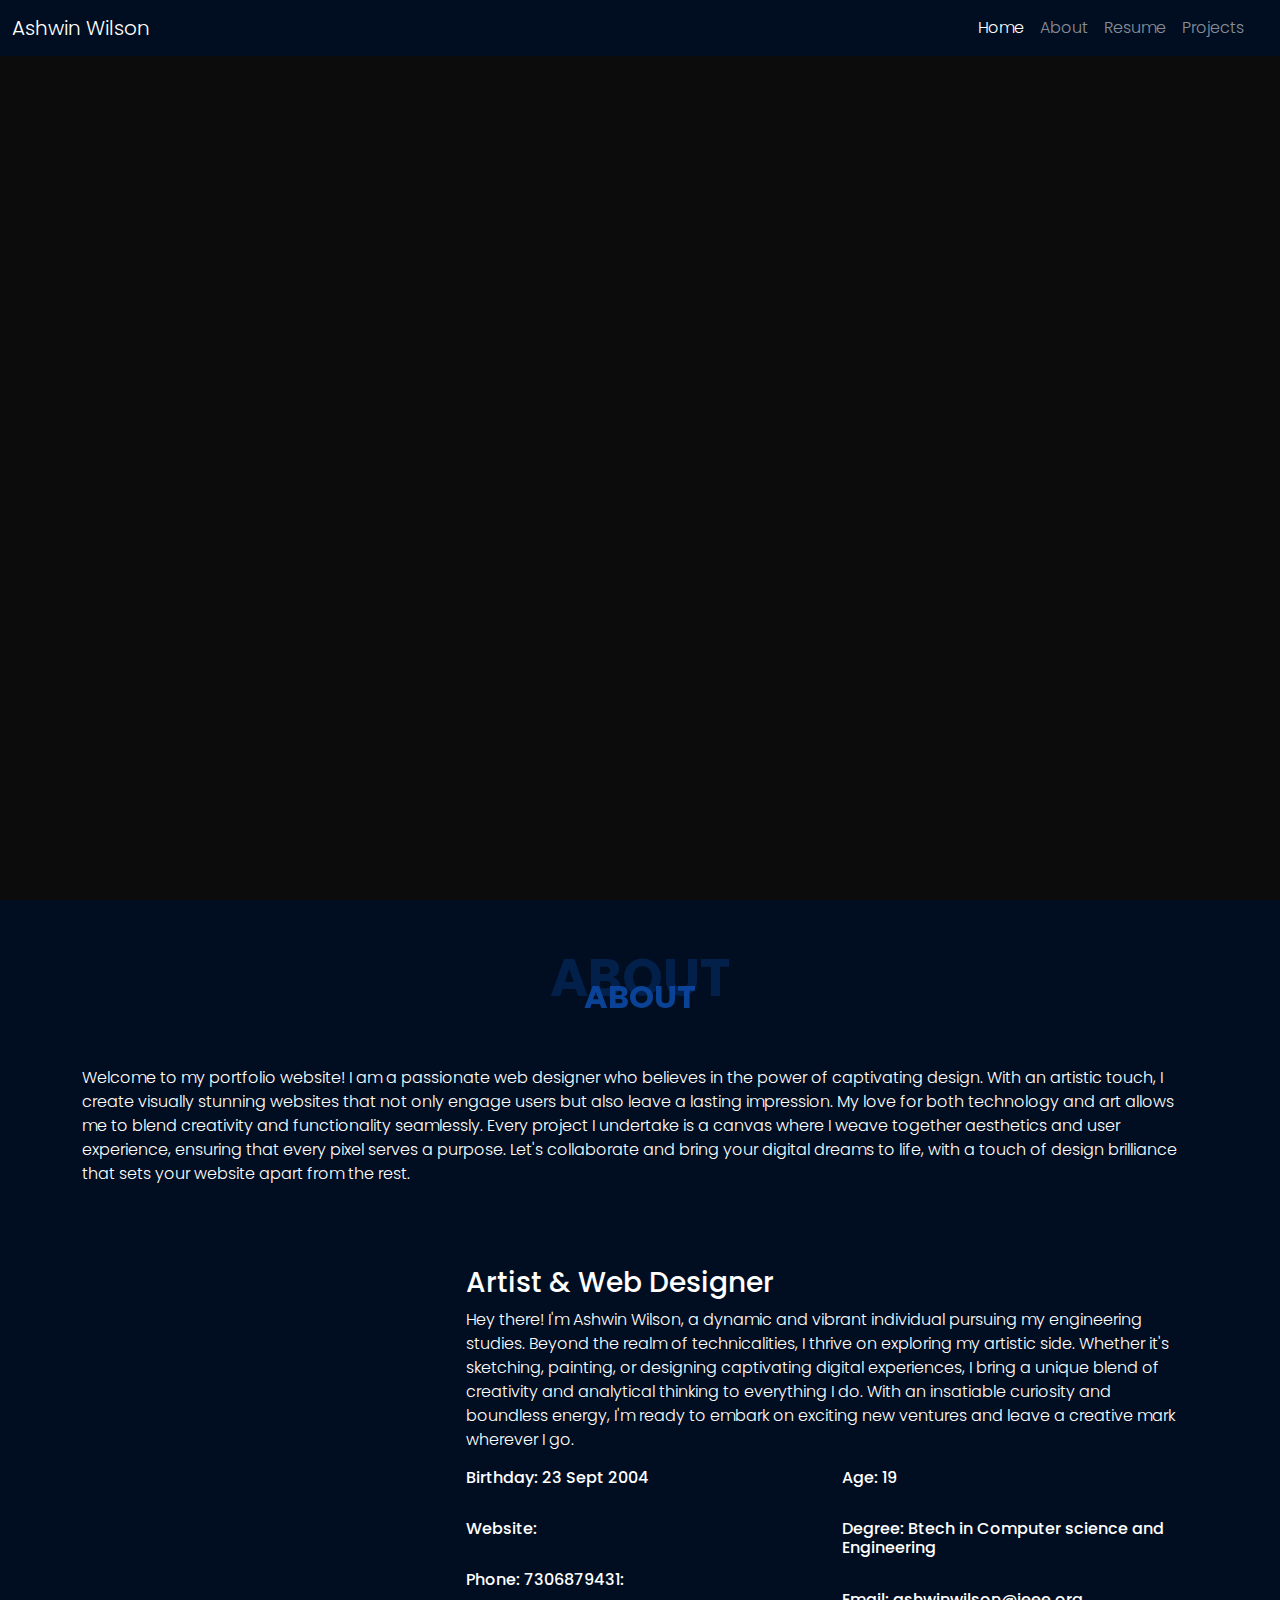
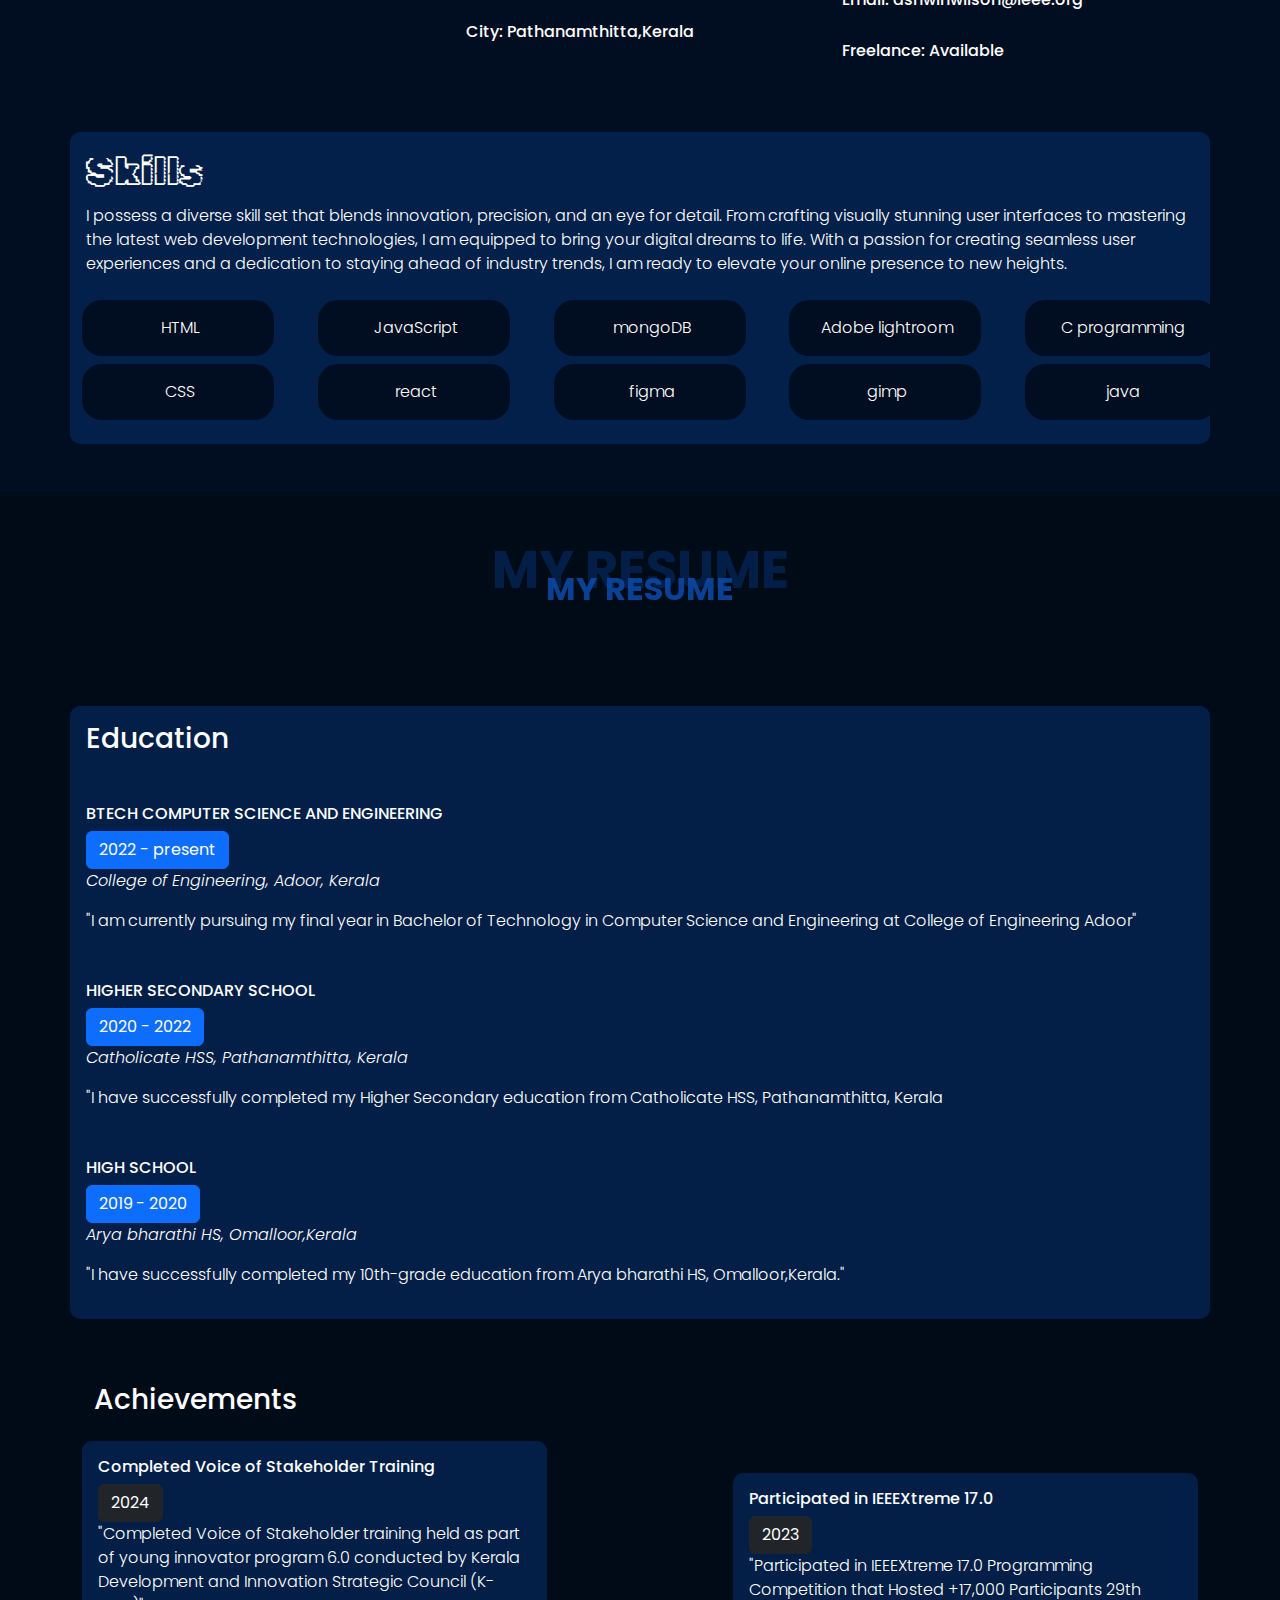
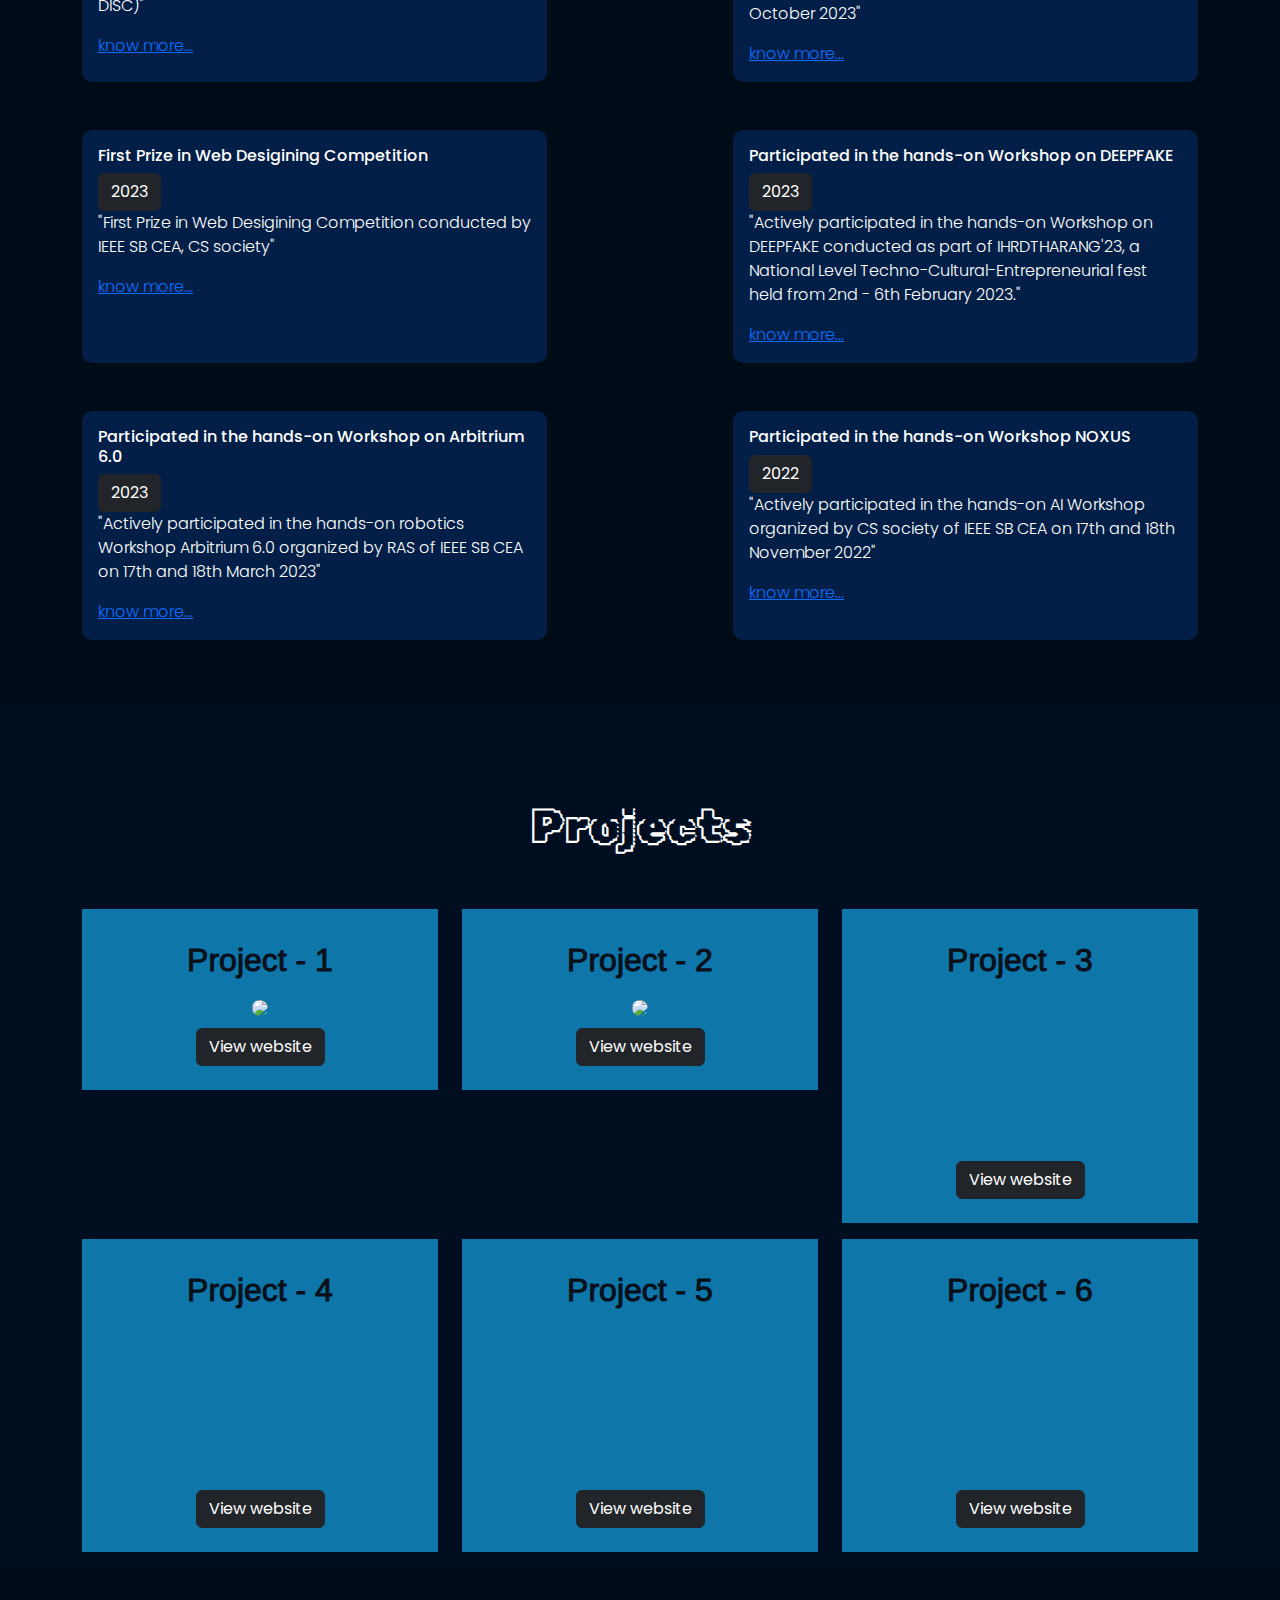
==== index.html @ 02fdbd0c "code minified" ====
<!doctypehtml><html lang=en><meta charset=UTF-8><meta content="width=device-width,initial-scale=1"name=viewport><title>Ashwin Wilson</title><link href=https://fonts.googleapis.com rel=preconnect><link href=https://fonts.gstatic.com rel=preconnect crossorigin><link href="https://fonts.googleapis.com/css2?family=Rubik+Glitch+Pop&family=Rubik+Iso&display=swap"rel=stylesheet><link href="https://fonts.googleapis.com/css2?family=Poppins:ital,wght@0,100;0,200;0,300;0,400;0,500;0,600;0,700;0,800;0,900;1,100;1,200;1,300;1,400;1,500;1,600;1,700;1,800;1,900&family=Rubik+Glitch+Pop&family=Rubik+Iso&display=swap"rel=stylesheet><link href="https://fonts.googleapis.com/css2?family=Bebas+Neue&family=Poppins:ital,wght@0,100;0,200;0,300;0,400;0,500;0,600;0,700;0,800;0,900;1,100;1,200;1,300;1,400;1,500;1,600;1,700;1,800;1,900&family=Rubik+Glitch+Pop&family=Rubik+Iso&display=swap"rel=stylesheet><link href=https://cdn.jsdelivr.net/npm/bootstrap@5.3.3/dist/css/bootstrap.min.css rel=stylesheet crossorigin=anonymous integrity=sha384-QWTKZyjpPEjISv5WaRU9OFeRpok6YctnYmDr5pNlyT2bRjXh0JMhjY6hW+ALEwIH><script src=https://cdn.jsdelivr.net/npm/bootstrap@5.3.3/dist/js/bootstrap.bundle.min.js crossorigin=anonymous integrity=sha384-YvpcrYf0tY3lHB60NNkmXc5s9fDVZLESaAA55NDzOxhy9GkcIdslK1eN7N6jIeHz defer></script><link href=style.css rel=stylesheet><link href=animation.css rel=stylesheet><script src=https://cdnjs.cloudflare.com/ajax/libs/jquery/3.7.0/jquery.min.js crossorigin=anonymous integrity="sha512-3gJwYpMe3QewGELv8k/BX9vcqhryRdzRMxVfq6ngyWXwo03GFEzjsUm8Q7RZcHPHksttq7/GFoxjCVUjkjvPdw=="referrerpolicy=no-referrer></script><script src=script.js type=module></script><div class=front-slide><div class="row samp"></div><div class="row samp"></div><div class="text-center row samp"><h1 class="text welcome"id=spin style=position:absolute></h1></div></div><nav aria-label="Offcanvas navbar large"class="navbar navbar-dark navbar-expand-lg"><div class=container-fluid><a href=# class=navbar-brand>Ashwin Wilson</a> <button aria-label="Toggle navigation"class=navbar-toggler type=button aria-controls=offcanvasNavbar2 data-bs-target=#offcanvasNavbar2 data-bs-toggle=offcanvas><span class=navbar-toggler-icon></span></button><div class="offcanvas offcanvas-NavBg offcanvas-end"id=offcanvasNavbar2 aria-labelledby=offcanvasNavbar2Label tabindex=-1><div class=offcanvas-header><h5 class=offcanvas-title id=offcanvasNavbar2Label>Ashwin Wilson</h5><button aria-label=Close class="btn-close btn-close-white"type=button data-bs-dismiss=offcanvas></button></div><div class=offcanvas-body><ul class="flex-grow-1 justify-content-end navbar-nav pe-3"><li class=nav-item><a href=#home class="nav-link active"aria-current=page>Home</a><li class=nav-item><a href=#about class=nav-link>About</a><li class=nav-item><a href=#resume class=nav-link>Resume</a><li class=nav-item><a href=#projects class=nav-link>Projects</a></ul></div></div></div></nav><section class=pages id=home><div class=container><div class=row><div class="col-12 text-center col-md-6"><img src=assets/profilePic-min.jpg alt=""class=porfilePic></div><div class="col-12 text-center col-md-6 pt-5"><p><div class=title><h3>Hey there! I'm<span class=titleName> Ashwin Wilson</span></h3><p>"Yesterday is a history,<p>Tommorow is a mystery but<p>Today is a gift , that's why it is called</p><span style=font-size:large;font-weight:700>Present</span>"</div></div></div></div></section><section class=pages id=about><div class="container py-5"><div class=section-title><span>About</span><h2>About</h2></div><div class="row slider-wrapper"><div>Welcome to my portfolio website! I am a passionate web designer who believes in the power of captivating design. With an artistic touch, I create visually stunning websites that not only engage users but also leave a lasting impression. My love for both technology and art allows me to blend creativity and functionality seamlessly. Every project I undertake is a canvas where I weave together aesthetics and user experience, ensuring that every pixel serves a purpose. Let's collaborate and bring your digital dreams to life, with a touch of design brilliance that sets your website apart from the rest.</div><div class=mt-3><div class=row><div class="col-12 text-center col-md-4"id=aboutDP><img src="assets/DP me-min.jpeg"alt=""></div><div class="col-12 mt-5 about-box col-md-8"id=about-box><h3>Artist & Web Designer</h3><p class=typeAnimation>Hey there! I'm Ashwin Wilson, a dynamic and vibrant individual pursuing my engineering studies. Beyond the realm of technicalities, I thrive on exploring my artistic side. Whether it's sketching, painting, or designing captivating digital experiences, I bring a unique blend of creativity and analytical thinking to everything I do. With an insatiable curiosity and boundless energy, I'm ready to embark on exciting new ventures and leave a creative mark wherever I go.<div class="row d-flex justify-content-between"><div class="col-12 col-md-6"><h6>Birthday: 23 Sept 2004</h6><br><h6>Website:</h6><br><h6>Phone: 7306879431:</h6><br><h6>City: Pathanamthitta,Kerala</h6></div><div class="col-12 col-md-6"><h6>Age: 19</h6><br><h6>Degree: Btech in Computer science and Engineering</h6><br><h6>Email: ashwinwilson@ieee.org</h6><br><h6>Freelance: Available</h6></div></div></div></div></div></div></div></section><section class=pages id=skills><div class="container bg-box"><h1 class=fancyTitle>Skills</h1><p>I possess a diverse skill set that blends innovation, precision, and an eye for detail. From crafting visually stunning user interfaces to mastering the latest web development technologies, I am equipped to bring your digital dreams to life. With a passion for creating seamless user experiences and a dedication to staying ahead of industry trends, I am ready to elevate your online presence to new heights.<div class="row d-flex justify-content-between"><div class="col-12 text-center col-md-2 skillContainer"><div class=skillBadge><img src=assets/logos/HTML.png alt=""> HTML</div><div class=skillBadge><img src=assets/logos/CSS.png alt=""> CSS</div></div><div class="col-12 text-center col-md-2 skillContainer"><div class=skillBadge><img src=assets/logos/JS.png alt=""> JavaScript</div><div class=skillBadge><img src=assets/logos/REACT.png alt=""> react</div></div><div class="col-12 text-center col-md-2 skillContainer"><div class=skillBadge><img src=assets/logos/mongodb.png alt=""> mongoDB</div><div class=skillBadge><img src=assets/logos/figma.png alt=""> figma</div></div><div class="col-12 text-center col-md-2 skillContainer"><div class=skillBadge><img src=assets/logos/adobe-lightroom.png alt=""> Adobe lightroom</div><div class=skillBadge><img src=assets/logos/gimp.png alt=""> gimp</div></div><div class="col-12 text-center col-md-2 skillContainer"><div class=skillBadge><img src=assets/logos/c-programming.png alt=""> C programming</div><div class=skillBadge><img src=assets/logos/java.png alt=""> java</div></div></div></div></section><section class="mt-5 pages"id=resume><div class="container py-5"><div class=section-title><span>My Resume</span><h2>My Resume</h2></div><div class="row d-flex justify-content-center"><div class="col-12 bg-box mt-5 col-md-12 resumeType"><h3>Education</h3><div class="mt-5 resume-item"><h6>BTECH COMPUTER SCIENCE AND ENGINEERING</h6><div class="btn btn-primary">2022 - present</div><p><i>College of Engineering, Adoor, Kerala</i><p>"I am currently pursuing my final year in Bachelor of Technology in Computer Science and Engineering at College of Engineering Adoor"</div><div class="mt-5 resume-item"><h6>HIGHER SECONDARY SCHOOL</h6><div class="btn btn-primary">2020 - 2022</div><p><i>Catholicate HSS, Pathanamthitta, Kerala</i><p>"I have successfully completed my Higher Secondary education from Catholicate HSS, Pathanamthitta, Kerala</div><div class="mt-5 resume-item"><h6>HIGH SCHOOL</h6><div class="btn btn-primary">2019 - 2020</div><p><i>Arya bharathi HS, Omalloor,Kerala</i><p>"I have successfully completed my 10th-grade education from Arya bharathi HS, Omalloor,Kerala."</div></div><div class="mt-5 achievements d-flex justify-content-between row"><h3>Achievements</h3><div class="col-12 bg-box col-md-5 resume-item mt-3"><h6>Completed Voice of Stakeholder Training</h6><div class="btn btn-dark">2024</div><p>"Completed Voice of Stakeholder training held as part of young innovator program 6.0 conducted by Kerala Development and Innovation Strategic Council (K-DISC)"</p><a href="assets/achievements/yip certificate.pdf"class="btn-danger portfolio-lightbox">know more...</a></div><div class="col-12 bg-box col-md-5 resume-item mt-5"><h6>Participated in IEEEXtreme 17.0</h6><div class="btn btn-dark">2023</div><p>"Participated in IEEEXtreme 17.0 Programming Competition that Hosted +17,000 Participants 29th October 2023"</p><a href=assets/achievements/IEEE-Xtreme(participation)-2023.pdf class="btn-danger portfolio-lightbox">know more...</a></div><div class="col-12 bg-box col-md-5 resume-item mt-5"><h6>First Prize in Web Desigining Competition</h6><div class="btn btn-dark">2023</div><p>"First Prize in Web Desigining Competition conducted by IEEE SB CEA, CS society"</p><a href="assets/achievements/Web Desiging-First Prize-2023.pdf"class="btn-danger portfolio-lightbox">know more...</a></div><div class="col-12 bg-box col-md-5 resume-item mt-5"><h6>Participated in the hands-on Workshop on DEEPFAKE</h6><div class="btn btn-dark">2023</div><p>"Actively participated in the hands-on Workshop on DEEPFAKE conducted as part of IHRDTHARANG'23, a National Level Techno-Cultural-Entrepreneurial fest held from 2nd - 6th February 2023."</p><a href="assets/achievements/Deep Fake (participation)Tharang-2023.pdf"class="btn-danger portfolio-lightbox">know more...</a></div><div class="col-12 bg-box col-md-5 resume-item mt-5"><h6>Participated in the hands-on Workshop on Arbitrium 6.0</h6><div class="btn btn-dark">2023</div><p>"Actively participated in the hands-on robotics Workshop Arbitrium 6.0 organized by RAS of IEEE SB CEA on 17th and 18th March 2023"</p><a href=assets/achievements/Arbitrium-(participation)-2023.pdf class="btn-danger portfolio-lightbox">know more...</a></div><div class="col-12 bg-box col-md-5 resume-item mt-5"><h6>Participated in the hands-on Workshop NOXUS</h6><div class="btn btn-dark">2022</div><p>"Actively participated in the hands-on AI Workshop organized by CS society of IEEE SB CEA on 17th and 18th November 2022"</p><a href=assets/achievements/NOXUS.pdf class="btn-danger portfolio-lightbox">know more...</a></div></div></div></div></section><section class=pages id=projects><div class=container><div class="text-center mt-5 section-title"><h1 class="fancyTitle blink">Projects</h1></div><div class=row><div class="col-12 col-md-4"><div class="text-center frame"><h6 class="my-3 sub-title">Project - 1</h6><div><img src=assets/project-img/netflix-min.png style=width:100%;border-radius:10px></div><a href=https://netflix-clone-ashwin.netlify.app/ class="btn btn-dark my-2 slideUp">View website</a></div></div><div class="col-12 col-md-4"><div class="text-center frame"><h6 class="my-3 sub-title">Project - 2</h6><div><img src=assets/project-img/OLX-min.png style=width:100%;border-radius:10px></div><a href=https://olx-clone-ashwin.netlify.app/ class="btn btn-dark my-2 slideUp">View website</a></div></div><div class="col-12 col-md-4"><div class="text-center frame"><h6 class="my-3 sub-title">Project - 3</h6><div><video autoplay loop muted src=assets/project-img/ISRO.mp4 style=width:100%;border-radius:10px></video></div><a href=https://ashwin-wilson.github.io/ISRO class="btn btn-dark my-2 slideUp">View website</a></div></div></div><div class=row><div class="col-12 col-md-4"><div class="text-center frame"><h6 class="my-3 sub-title">Project - 4</h6><div><video autoplay loop muted src=assets/project-img/Irene.mp4 style=width:100%;border-radius:10px></video></div><a href=https://ashwin-wilson.github.io/Irene-Alsa-George/ class="btn btn-dark my-2 slideUp">View website</a></div></div><div class="col-12 col-md-4"><div class="text-center frame"><h6 class="my-3 sub-title">Project - 5</h6><div><video autoplay loop muted src=assets/project-img/canvart_sy.mp4 style=width:100%;border-radius:10px></video></div><a href=https://ashwin-wilson.github.io/canvart_sy/ class="btn btn-dark my-2 slideUp">View website</a></div></div><div class="col-12 col-md-4"><div class="text-center frame"><h6 class="my-3 sub-title">Project - 6</h6><div><video autoplay loop muted src=assets/project-img/AKSC23.mp4 style=width:100%;border-radius:10px></video></div><a href=https://ashwin-wilson.github.io/AKSC-23/ class="btn btn-dark my-2 slideUp">View website</a></div></div></div></div></section><footer class="d-flex justify-content-center py-3"><div class="d-flex justify-content-between"><a href=https://www.linkedin.com/in/ashwin-wilson-5a45a2252/ ><img src=assets/logos/linkedIn.png alt=""> </a><a href="https://www.instagram.com/grapho_shadez_?igsh=OWN3bWQ0YzEzOW4z"class=mx-3><img src=assets/logos/instagram.png alt=""> </a><a href=https://github.com/Ashwin-Wilson class=logo><img src=assets/logos/github.png alt=""></a></div></footer>
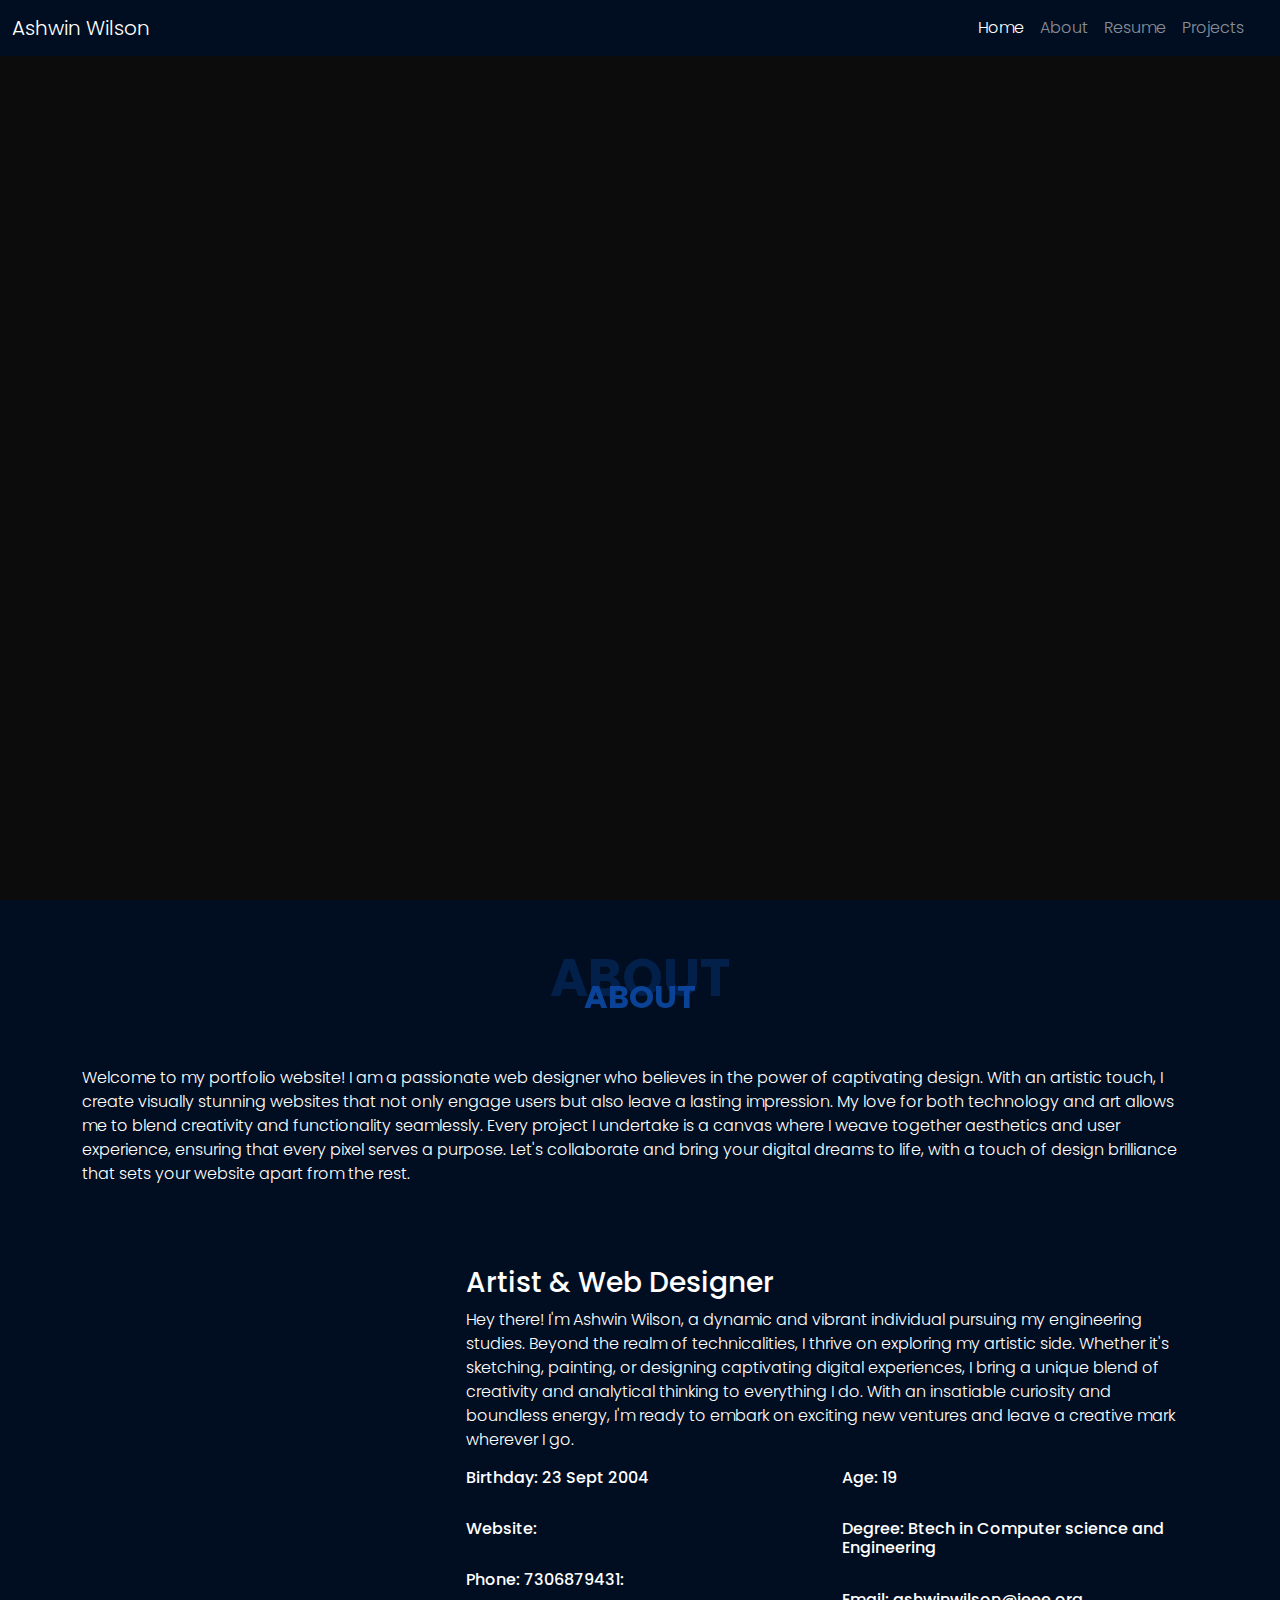
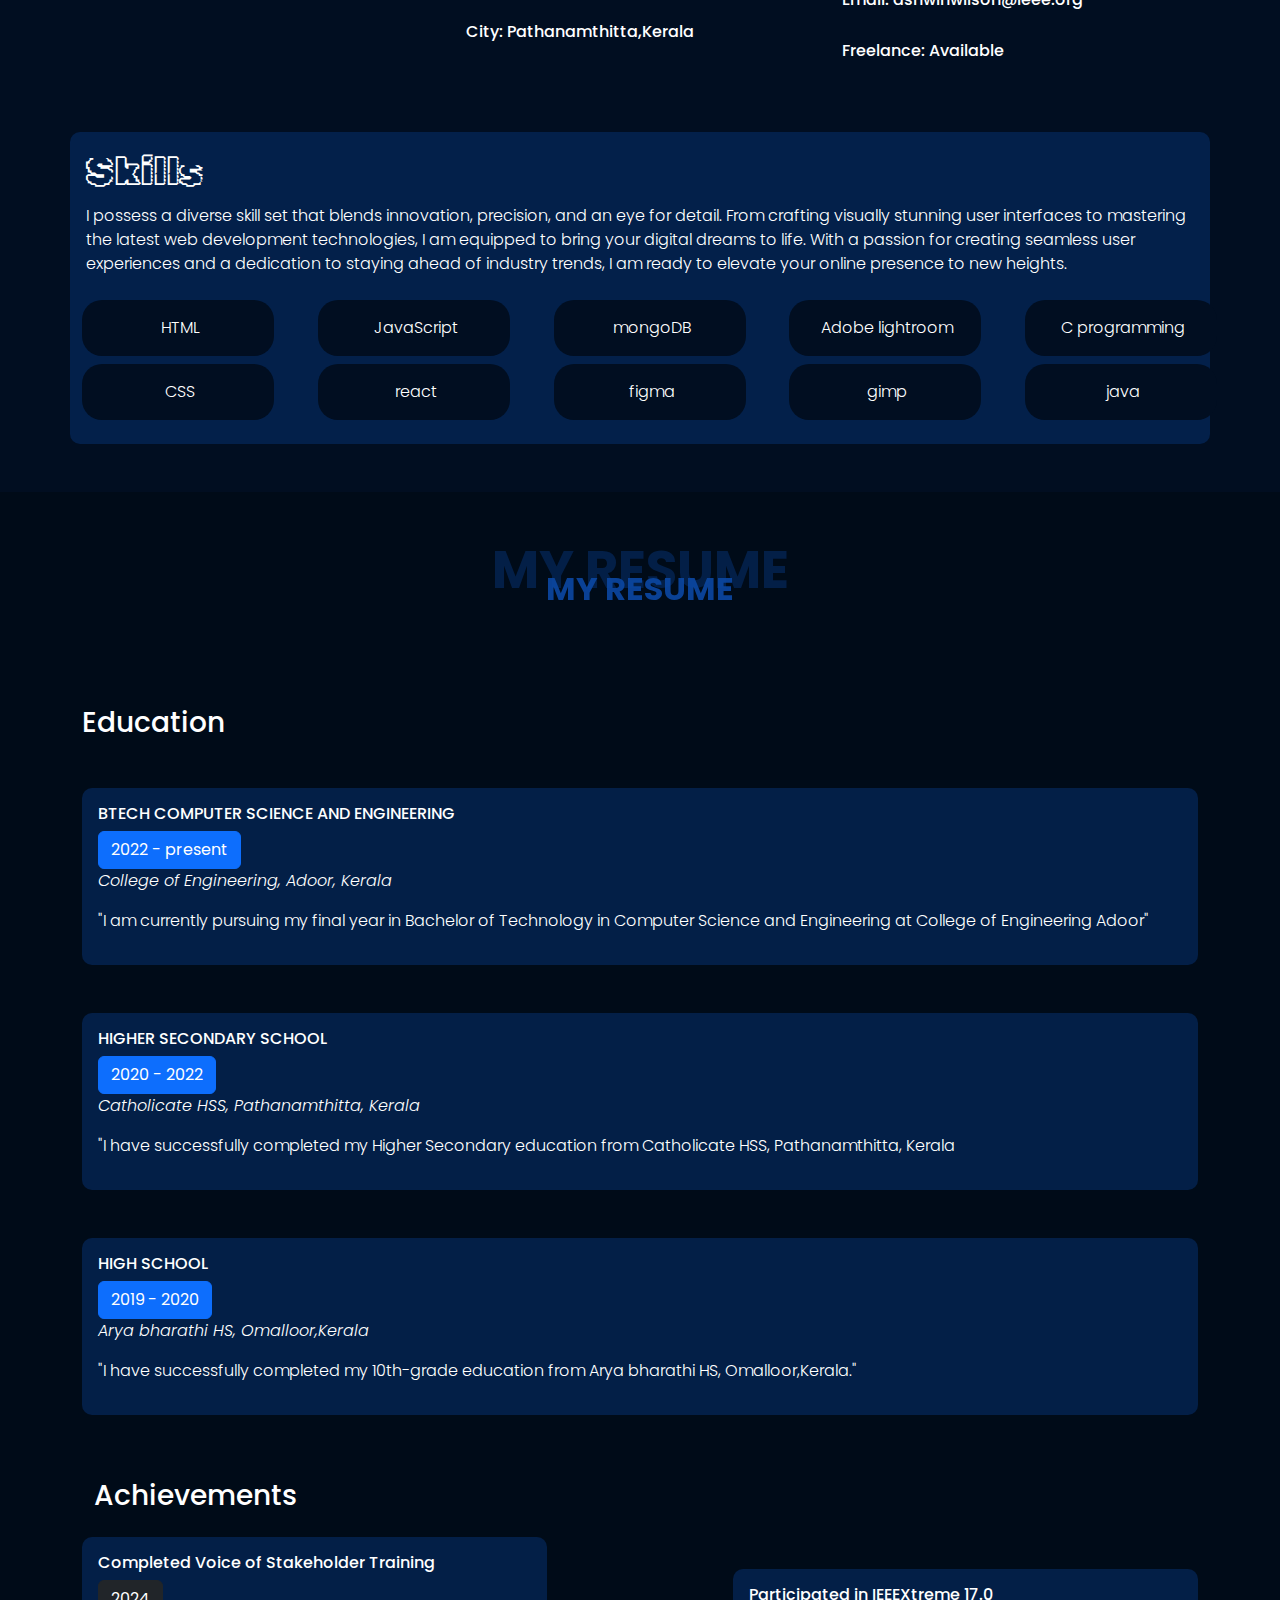
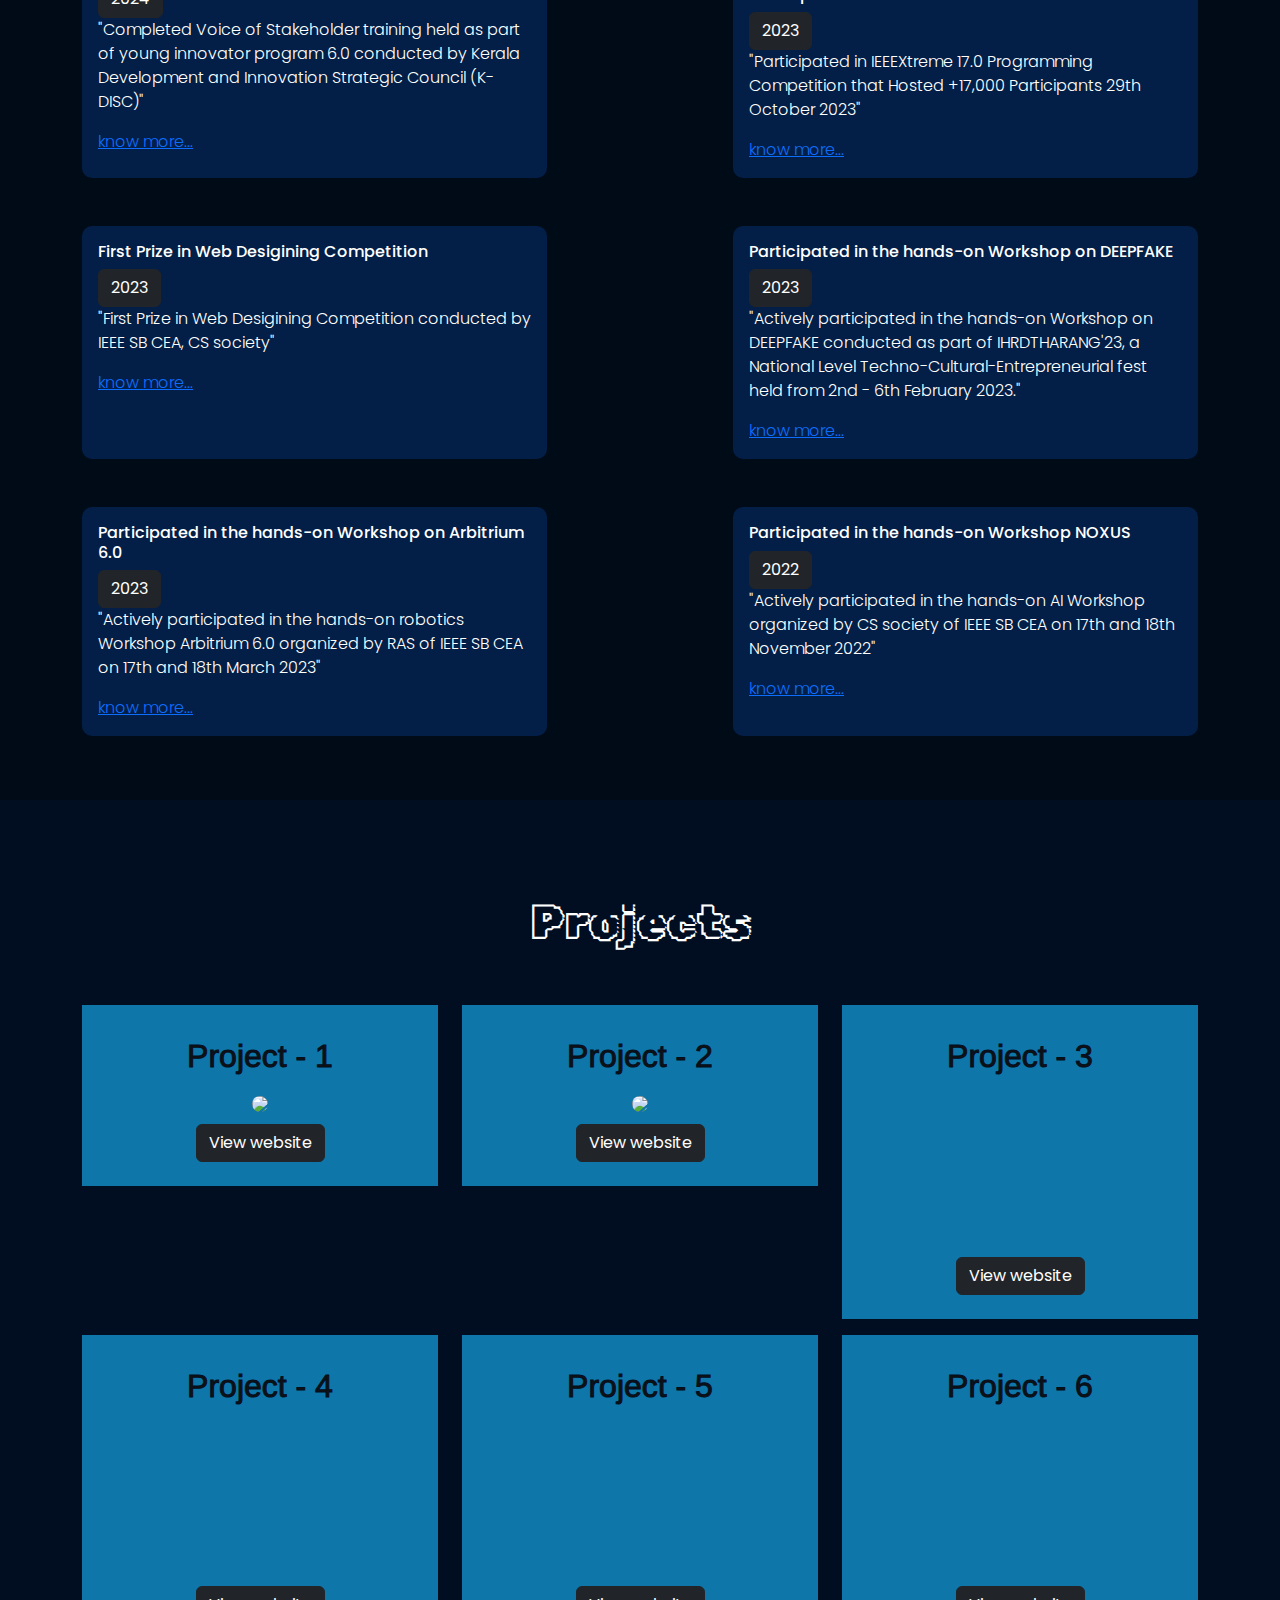
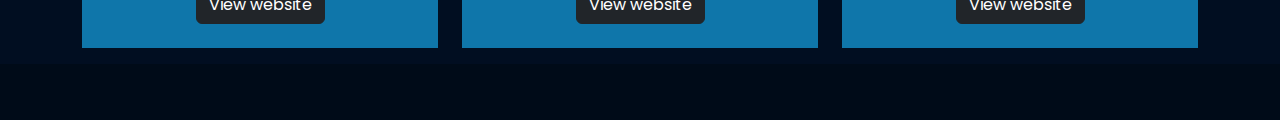
==== commit 5cb3690f: "design updates" ====
--- a/index.html
+++ b/index.html
@@ -1 +1,4 @@
-<!doctypehtml><html lang=en><meta charset=UTF-8><meta content="width=device-width,initial-scale=1"name=viewport><title>Ashwin Wilson</title><link href=https://fonts.googleapis.com rel=preconnect><link href=https://fonts.gstatic.com rel=preconnect crossorigin><link href="https://fonts.googleapis.com/css2?family=Rubik+Glitch+Pop&family=Rubik+Iso&display=swap"rel=stylesheet><link href="https://fonts.googleapis.com/css2?family=Poppins:ital,wght@0,100;0,200;0,300;0,400;0,500;0,600;0,700;0,800;0,900;1,100;1,200;1,300;1,400;1,500;1,600;1,700;1,800;1,900&family=Rubik+Glitch+Pop&family=Rubik+Iso&display=swap"rel=stylesheet><link href="https://fonts.googleapis.com/css2?family=Bebas+Neue&family=Poppins:ital,wght@0,100;0,200;0,300;0,400;0,500;0,600;0,700;0,800;0,900;1,100;1,200;1,300;1,400;1,500;1,600;1,700;1,800;1,900&family=Rubik+Glitch+Pop&family=Rubik+Iso&display=swap"rel=stylesheet><link href=https://cdn.jsdelivr.net/npm/bootstrap@5.3.3/dist/css/bootstrap.min.css rel=stylesheet crossorigin=anonymous integrity=sha384-QWTKZyjpPEjISv5WaRU9OFeRpok6YctnYmDr5pNlyT2bRjXh0JMhjY6hW+ALEwIH><script src=https://cdn.jsdelivr.net/npm/bootstrap@5.3.3/dist/js/bootstrap.bundle.min.js crossorigin=anonymous integrity=sha384-YvpcrYf0tY3lHB60NNkmXc5s9fDVZLESaAA55NDzOxhy9GkcIdslK1eN7N6jIeHz defer></script><link href=style.css rel=stylesheet><link href=animation.css rel=stylesheet><script src=https://cdnjs.cloudflare.com/ajax/libs/jquery/3.7.0/jquery.min.js crossorigin=anonymous integrity="sha512-3gJwYpMe3QewGELv8k/BX9vcqhryRdzRMxVfq6ngyWXwo03GFEzjsUm8Q7RZcHPHksttq7/GFoxjCVUjkjvPdw=="referrerpolicy=no-referrer></script><script src=script.js type=module></script><div class=front-slide><div class="row samp"></div><div class="row samp"></div><div class="text-center row samp"><h1 class="text welcome"id=spin style=position:absolute></h1></div></div><nav aria-label="Offcanvas navbar large"class="navbar navbar-dark navbar-expand-lg"><div class=container-fluid><a href=# class=navbar-brand>Ashwin Wilson</a> <button aria-label="Toggle navigation"class=navbar-toggler type=button aria-controls=offcanvasNavbar2 data-bs-target=#offcanvasNavbar2 data-bs-toggle=offcanvas><span class=navbar-toggler-icon></span></button><div class="offcanvas offcanvas-NavBg offcanvas-end"id=offcanvasNavbar2 aria-labelledby=offcanvasNavbar2Label tabindex=-1><div class=offcanvas-header><h5 class=offcanvas-title id=offcanvasNavbar2Label>Ashwin Wilson</h5><button aria-label=Close class="btn-close btn-close-white"type=button data-bs-dismiss=offcanvas></button></div><div class=offcanvas-body><ul class="flex-grow-1 justify-content-end navbar-nav pe-3"><li class=nav-item><a href=#home class="nav-link active"aria-current=page>Home</a><li class=nav-item><a href=#about class=nav-link>About</a><li class=nav-item><a href=#resume class=nav-link>Resume</a><li class=nav-item><a href=#projects class=nav-link>Projects</a></ul></div></div></div></nav><section class=pages id=home><div class=container><div class=row><div class="col-12 text-center col-md-6"><img src=assets/profilePic-min.jpg alt=""class=porfilePic></div><div class="col-12 text-center col-md-6 pt-5"><p><div class=title><h3>Hey there! I'm<span class=titleName> Ashwin Wilson</span></h3><p>"Yesterday is a history,<p>Tommorow is a mystery but<p>Today is a gift , that's why it is called</p><span style=font-size:large;font-weight:700>Present</span>"</div></div></div></div></section><section class=pages id=about><div class="container py-5"><div class=section-title><span>About</span><h2>About</h2></div><div class="row slider-wrapper"><div>Welcome to my portfolio website! I am a passionate web designer who believes in the power of captivating design. With an artistic touch, I create visually stunning websites that not only engage users but also leave a lasting impression. My love for both technology and art allows me to blend creativity and functionality seamlessly. Every project I undertake is a canvas where I weave together aesthetics and user experience, ensuring that every pixel serves a purpose. Let's collaborate and bring your digital dreams to life, with a touch of design brilliance that sets your website apart from the rest.</div><div class=mt-3><div class=row><div class="col-12 text-center col-md-4"id=aboutDP><img src="assets/DP me-min.jpeg"alt=""></div><div class="col-12 mt-5 about-box col-md-8"id=about-box><h3>Artist & Web Designer</h3><p class=typeAnimation>Hey there! I'm Ashwin Wilson, a dynamic and vibrant individual pursuing my engineering studies. Beyond the realm of technicalities, I thrive on exploring my artistic side. Whether it's sketching, painting, or designing captivating digital experiences, I bring a unique blend of creativity and analytical thinking to everything I do. With an insatiable curiosity and boundless energy, I'm ready to embark on exciting new ventures and leave a creative mark wherever I go.<div class="row d-flex justify-content-between"><div class="col-12 col-md-6"><h6>Birthday: 23 Sept 2004</h6><br><h6>Website:</h6><br><h6>Phone: 7306879431:</h6><br><h6>City: Pathanamthitta,Kerala</h6></div><div class="col-12 col-md-6"><h6>Age: 19</h6><br><h6>Degree: Btech in Computer science and Engineering</h6><br><h6>Email: ashwinwilson@ieee.org</h6><br><h6>Freelance: Available</h6></div></div></div></div></div></div></div></section><section class=pages id=skills><div class="container bg-box"><h1 class=fancyTitle>Skills</h1><p>I possess a diverse skill set that blends innovation, precision, and an eye for detail. From crafting visually stunning user interfaces to mastering the latest web development technologies, I am equipped to bring your digital dreams to life. With a passion for creating seamless user experiences and a dedication to staying ahead of industry trends, I am ready to elevate your online presence to new heights.<div class="row d-flex justify-content-between"><div class="col-12 text-center col-md-2 skillContainer"><div class=skillBadge><img src=assets/logos/HTML.png alt=""> HTML</div><div class=skillBadge><img src=assets/logos/CSS.png alt=""> CSS</div></div><div class="col-12 text-center col-md-2 skillContainer"><div class=skillBadge><img src=assets/logos/JS.png alt=""> JavaScript</div><div class=skillBadge><img src=assets/logos/REACT.png alt=""> react</div></div><div class="col-12 text-center col-md-2 skillContainer"><div class=skillBadge><img src=assets/logos/mongodb.png alt=""> mongoDB</div><div class=skillBadge><img src=assets/logos/figma.png alt=""> figma</div></div><div class="col-12 text-center col-md-2 skillContainer"><div class=skillBadge><img src=assets/logos/adobe-lightroom.png alt=""> Adobe lightroom</div><div class=skillBadge><img src=assets/logos/gimp.png alt=""> gimp</div></div><div class="col-12 text-center col-md-2 skillContainer"><div class=skillBadge><img src=assets/logos/c-programming.png alt=""> C programming</div><div class=skillBadge><img src=assets/logos/java.png alt=""> java</div></div></div></div></section><section class="mt-5 pages"id=resume><div class="container py-5"><div class=section-title><span>My Resume</span><h2>My Resume</h2></div><div class="row d-flex justify-content-center"><div class="col-12 bg-box mt-5 col-md-12 resumeType"><h3>Education</h3><div class="mt-5 resume-item"><h6>BTECH COMPUTER SCIENCE AND ENGINEERING</h6><div class="btn btn-primary">2022 - present</div><p><i>College of Engineering, Adoor, Kerala</i><p>"I am currently pursuing my final year in Bachelor of Technology in Computer Science and Engineering at College of Engineering Adoor"</div><div class="mt-5 resume-item"><h6>HIGHER SECONDARY SCHOOL</h6><div class="btn btn-primary">2020 - 2022</div><p><i>Catholicate HSS, Pathanamthitta, Kerala</i><p>"I have successfully completed my Higher Secondary education from Catholicate HSS, Pathanamthitta, Kerala</div><div class="mt-5 resume-item"><h6>HIGH SCHOOL</h6><div class="btn btn-primary">2019 - 2020</div><p><i>Arya bharathi HS, Omalloor,Kerala</i><p>"I have successfully completed my 10th-grade education from Arya bharathi HS, Omalloor,Kerala."</div></div><div class="mt-5 achievements d-flex justify-content-between row"><h3>Achievements</h3><div class="col-12 bg-box col-md-5 resume-item mt-3"><h6>Completed Voice of Stakeholder Training</h6><div class="btn btn-dark">2024</div><p>"Completed Voice of Stakeholder training held as part of young innovator program 6.0 conducted by Kerala Development and Innovation Strategic Council (K-DISC)"</p><a href="assets/achievements/yip certificate.pdf"class="btn-danger portfolio-lightbox">know more...</a></div><div class="col-12 bg-box col-md-5 resume-item mt-5"><h6>Participated in IEEEXtreme 17.0</h6><div class="btn btn-dark">2023</div><p>"Participated in IEEEXtreme 17.0 Programming Competition that Hosted +17,000 Participants 29th October 2023"</p><a href=assets/achievements/IEEE-Xtreme(participation)-2023.pdf class="btn-danger portfolio-lightbox">know more...</a></div><div class="col-12 bg-box col-md-5 resume-item mt-5"><h6>First Prize in Web Desigining Competition</h6><div class="btn btn-dark">2023</div><p>"First Prize in Web Desigining Competition conducted by IEEE SB CEA, CS society"</p><a href="assets/achievements/Web Desiging-First Prize-2023.pdf"class="btn-danger portfolio-lightbox">know more...</a></div><div class="col-12 bg-box col-md-5 resume-item mt-5"><h6>Participated in the hands-on Workshop on DEEPFAKE</h6><div class="btn btn-dark">2023</div><p>"Actively participated in the hands-on Workshop on DEEPFAKE conducted as part of IHRDTHARANG'23, a National Level Techno-Cultural-Entrepreneurial fest held from 2nd - 6th February 2023."</p><a href="assets/achievements/Deep Fake (participation)Tharang-2023.pdf"class="btn-danger portfolio-lightbox">know more...</a></div><div class="col-12 bg-box col-md-5 resume-item mt-5"><h6>Participated in the hands-on Workshop on Arbitrium 6.0</h6><div class="btn btn-dark">2023</div><p>"Actively participated in the hands-on robotics Workshop Arbitrium 6.0 organized by RAS of IEEE SB CEA on 17th and 18th March 2023"</p><a href=assets/achievements/Arbitrium-(participation)-2023.pdf class="btn-danger portfolio-lightbox">know more...</a></div><div class="col-12 bg-box col-md-5 resume-item mt-5"><h6>Participated in the hands-on Workshop NOXUS</h6><div class="btn btn-dark">2022</div><p>"Actively participated in the hands-on AI Workshop organized by CS society of IEEE SB CEA on 17th and 18th November 2022"</p><a href=assets/achievements/NOXUS.pdf class="btn-danger portfolio-lightbox">know more...</a></div></div></div></div></section><section class=pages id=projects><div class=container><div class="text-center mt-5 section-title"><h1 class="fancyTitle blink">Projects</h1></div><div class=row><div class="col-12 col-md-4"><div class="text-center frame"><h6 class="my-3 sub-title">Project - 1</h6><div><img src=assets/project-img/netflix-min.png style=width:100%;border-radius:10px></div><a href=https://netflix-clone-ashwin.netlify.app/ class="btn btn-dark my-2 slideUp">View website</a></div></div><div class="col-12 col-md-4"><div class="text-center frame"><h6 class="my-3 sub-title">Project - 2</h6><div><img src=assets/project-img/OLX-min.png style=width:100%;border-radius:10px></div><a href=https://olx-clone-ashwin.netlify.app/ class="btn btn-dark my-2 slideUp">View website</a></div></div><div class="col-12 col-md-4"><div class="text-center frame"><h6 class="my-3 sub-title">Project - 3</h6><div><video autoplay loop muted src=assets/project-img/ISRO.mp4 style=width:100%;border-radius:10px></video></div><a href=https://ashwin-wilson.github.io/ISRO class="btn btn-dark my-2 slideUp">View website</a></div></div></div><div class=row><div class="col-12 col-md-4"><div class="text-center frame"><h6 class="my-3 sub-title">Project - 4</h6><div><video autoplay loop muted src=assets/project-img/Irene.mp4 style=width:100%;border-radius:10px></video></div><a href=https://ashwin-wilson.github.io/Irene-Alsa-George/ class="btn btn-dark my-2 slideUp">View website</a></div></div><div class="col-12 col-md-4"><div class="text-center frame"><h6 class="my-3 sub-title">Project - 5</h6><div><video autoplay loop muted src=assets/project-img/canvart_sy.mp4 style=width:100%;border-radius:10px></video></div><a href=https://ashwin-wilson.github.io/canvart_sy/ class="btn btn-dark my-2 slideUp">View website</a></div></div><div class="col-12 col-md-4"><div class="text-center frame"><h6 class="my-3 sub-title">Project - 6</h6><div><video autoplay loop muted src=assets/project-img/AKSC23.mp4 style=width:100%;border-radius:10px></video></div><a href=https://ashwin-wilson.github.io/AKSC-23/ class="btn btn-dark my-2 slideUp">View website</a></div></div></div></div></section><footer class="d-flex justify-content-center py-3"><div class="d-flex justify-content-between"><a href=https://www.linkedin.com/in/ashwin-wilson-5a45a2252/ ><img src=assets/logos/linkedIn.png alt=""> </a><a href="https://www.instagram.com/grapho_shadez_?igsh=OWN3bWQ0YzEzOW4z"class=mx-3><img src=assets/logos/instagram.png alt=""> </a><a href=https://github.com/Ashwin-Wilson class=logo><img src=assets/logos/github.png alt=""></a></div></footer>+<!DOCTYPE html><html lang="en"><head><meta charset="UTF-8"><meta content="width=device-width,initial-scale=1" name="viewport"><title>Ashwin Wilson</title><link href="https://fonts.googleapis.com" rel="preconnect"><link href="https://fonts.gstatic.com" rel="preconnect" crossorigin><link href="https://fonts.googleapis.com/css2?family=Rubik+Glitch+Pop&family=Rubik+Iso&display=swap" rel="stylesheet"><link href="https://fonts.googleapis.com/css2?family=Poppins:ital,wght@0,100;0,200;0,300;0,400;0,500;0,600;0,700;0,800;0,900;1,100;1,200;1,300;1,400;1,500;1,600;1,700;1,800;1,900&family=Rubik+Glitch+Pop&family=Rubik+Iso&display=swap" rel="stylesheet"><link href="https://fonts.googleapis.com/css2?family=Bebas+Neue&family=Poppins:ital,wght@0,100;0,200;0,300;0,400;0,500;0,600;0,700;0,800;0,900;1,100;1,200;1,300;1,400;1,500;1,600;1,700;1,800;1,900&family=Rubik+Glitch+Pop&family=Rubik+Iso&display=swap" rel="stylesheet"><link href="https://cdn.jsdelivr.net/npm/bootstrap@5.3.3/dist/css/bootstrap.min.css" rel="stylesheet" crossorigin="anonymous" integrity="sha384-QWTKZyjpPEjISv5WaRU9OFeRpok6YctnYmDr5pNlyT2bRjXh0JMhjY6hW+ALEwIH"><script src="https://cdn.jsdelivr.net/npm/bootstrap@5.3.3/dist/js/bootstrap.bundle.min.js" crossorigin="anonymous" integrity="sha384-YvpcrYf0tY3lHB60NNkmXc5s9fDVZLESaAA55NDzOxhy9GkcIdslK1eN7N6jIeHz" defer="defer"></script><link href="style.css" rel="stylesheet"><link href="animation.css" rel="stylesheet"><script src="https://cdnjs.cloudflare.com/ajax/libs/jquery/3.7.0/jquery.min.js" crossorigin="anonymous" integrity="sha512-3gJwYpMe3QewGELv8k/BX9vcqhryRdzRMxVfq6ngyWXwo03GFEzjsUm8Q7RZcHPHksttq7/GFoxjCVUjkjvPdw==" referrerpolicy="no-referrer"></script><script src="script.js" type="module"></script></head><body><div class="front-slide"><div class="row samp"></div><div class="row samp"></div><div class="text-center row samp"><h1 class="text welcome" id="spin" style="position:absolute"></h1></div></div><nav aria-label="Offcanvas navbar large" class="navbar navbar-dark navbar-expand-lg"><div class="container-fluid"><a href="#" class="navbar-brand">Ashwin Wilson</a><button aria-label="Toggle navigation" class="navbar-toggler" type="button" aria-controls="offcanvasNavbar2" data-bs-target="#offcanvasNavbar2" data-bs-toggle="offcanvas"><span class="navbar-toggler-icon"></span></button><div class="offcanvas offcanvas-NavBg offcanvas-end" id="offcanvasNavbar2" aria-labelledby="offcanvasNavbar2Label" tabindex="-1"><div class="offcanvas-header"><h5 class="offcanvas-title" id="offcanvasNavbar2Label">Ashwin Wilson</h5><button aria-label="Close" class="btn-close btn-close-white" type="button" data-bs-dismiss="offcanvas"></button></div><div class="offcanvas-body"><ul class="flex-grow-1 justify-content-end navbar-nav pe-3"><li class="nav-item"><a href="#home" class="nav-link active" aria-current="page">Home</a><li class="nav-item"><a href="#about" class="nav-link">About</a><li class="nav-item"><a href="#resume" class="nav-link">Resume</a><li class="nav-item"><a href="#projects" class="nav-link">Projects</a></ul></div></div></div></nav><section class="pages" id="home"><div class="container"><div class="row"><div class="col-12 text-center col-md-6"><img src="assets/profilePic-min.jpg" alt="" class="porfilePic"></div><div class="col-12 text-center col-md-6 pt-5"><p><div class="title"><h3>Hey there! I'm <span class="titleName">Ashwin Wilson</span></h3>
+    <p>"Yesterday is a history</p>
+    <p>Tommorow is a mystery but</p>
+    <p>Today is a gift , that's why it is called</p><span style="font-size:large;font-weight:700">Present</span>"</div></div></div></div></section><section class="pages" id="about"><div class="container py-5"><div class="section-title"><span>About</span><h2>About</h2></div><div class="row slider-wrapper"><div>Welcome to my portfolio website! I am a passionate web designer who believes in the power of captivating design. With an artistic touch, I create visually stunning websites that not only engage users but also leave a lasting impression. My love for both technology and art allows me to blend creativity and functionality seamlessly. Every project I undertake is a canvas where I weave together aesthetics and user experience, ensuring that every pixel serves a purpose. Let's collaborate and bring your digital dreams to life, with a touch of design brilliance that sets your website apart from the rest.</div><div class="mt-3"><div class="row"><div class="col-12 text-center col-md-4" id="aboutDP"><img src="assets/DP me-min.jpeg" alt=""></div><div class="col-12 mt-5 about-box col-md-8" id="about-box"><h3>Artist & Web Designer</h3><p class="typeAnimation">Hey there! I'm Ashwin Wilson, a dynamic and vibrant individual pursuing my engineering studies. Beyond the realm of technicalities, I thrive on exploring my artistic side. Whether it's sketching, painting, or designing captivating digital experiences, I bring a unique blend of creativity and analytical thinking to everything I do. With an insatiable curiosity and boundless energy, I'm ready to embark on exciting new ventures and leave a creative mark wherever I go.<div class="row d-flex justify-content-between"><div class="col-12 col-md-6"><h6>Birthday: 23 Sept 2004</h6><br><h6>Website:</h6><br><h6>Phone: 7306879431:</h6><br><h6>City: Pathanamthitta,Kerala</h6></div><div class="col-12 col-md-6"><h6>Age: 19</h6><br><h6>Degree: Btech in Computer science and Engineering</h6><br><h6>Email: ashwinwilson@ieee.org</h6><br><h6>Freelance: Available</h6></div></div></div></div></div></div></div></section><section class="pages" id="skills"><div class="container bg-box"><h1 class="fancyTitle">Skills</h1><p>I possess a diverse skill set that blends innovation, precision, and an eye for detail. From crafting visually stunning user interfaces to mastering the latest web development technologies, I am equipped to bring your digital dreams to life. With a passion for creating seamless user experiences and a dedication to staying ahead of industry trends, I am ready to elevate your online presence to new heights.<div class="row d-flex justify-content-between"><div class="col-12 text-center col-md-2 skillContainer"><div class="skillBadge"><img src="assets/logos/HTML.png" alt=""> HTML</div><div class="skillBadge"><img src="assets/logos/CSS.png" alt=""> CSS</div></div><div class="col-12 text-center col-md-2 skillContainer"><div class="skillBadge"><img src="assets/logos/JS.png" alt=""> JavaScript</div><div class="skillBadge"><img src="assets/logos/REACT.png" alt=""> react</div></div><div class="col-12 text-center col-md-2 skillContainer"><div class="skillBadge"><img src="assets/logos/mongodb.png" alt=""> mongoDB</div><div class="skillBadge"><img src="assets/logos/figma.png" alt=""> figma</div></div><div class="col-12 text-center col-md-2 skillContainer"><div class="skillBadge"><img src="assets/logos/adobe-lightroom.png" alt=""> Adobe lightroom</div><div class="skillBadge"><img src="assets/logos/gimp.png" alt=""> gimp</div></div><div class="col-12 text-center col-md-2 skillContainer"><div class="skillBadge"><img src="assets/logos/c-programming.png" alt=""> C programming</div><div class="skillBadge"><img src="assets/logos/java.png" alt=""> java</div></div></div></div></section><section class="mt-5 pages" id="resume"><div class="container py-5"><div class="section-title"><span>My Resume</span><h2>My Resume</h2></div><div class="row d-flex justify-content-center"><div class="col-12 mt-5 col-md-12 resumeType"><h3>Education</h3><div class="mt-5 resume-item bg-box"><h6>BTECH COMPUTER SCIENCE AND ENGINEERING</h6><div class="btn btn-primary">2022 - present</div><p><i>College of Engineering, Adoor, Kerala</i><p>"I am currently pursuing my final year in Bachelor of Technology in Computer Science and Engineering at College of Engineering Adoor"</div><div class="mt-5 resume-item bg-box"><h6>HIGHER SECONDARY SCHOOL</h6><div class="btn btn-primary">2020 - 2022</div><p><i>Catholicate HSS, Pathanamthitta, Kerala</i><p>"I have successfully completed my Higher Secondary education from Catholicate HSS, Pathanamthitta, Kerala</div><div class="mt-5 resume-item bg-box"><h6>HIGH SCHOOL</h6><div class="btn btn-primary">2019 - 2020</div><p><i>Arya bharathi HS, Omalloor,Kerala</i><p>"I have successfully completed my 10th-grade education from Arya bharathi HS, Omalloor,Kerala."</div></div><div class="mt-5 achievements d-flex justify-content-between row"><h3>Achievements</h3><div class="col-12 bg-box col-md-5 resume-item mt-3"><h6>Completed Voice of Stakeholder Training</h6><div class="btn btn-dark">2024</div><p>"Completed Voice of Stakeholder training held as part of young innovator program 6.0 conducted by Kerala Development and Innovation Strategic Council (K-DISC)"</p><a href="assets/achievements/yip certificate.pdf" class="btn-danger portfolio-lightbox">know more...</a></div><div class="col-12 bg-box col-md-5 resume-item mt-5"><h6>Participated in IEEEXtreme 17.0</h6><div class="btn btn-dark">2023</div><p>"Participated in IEEEXtreme 17.0 Programming Competition that Hosted +17,000 Participants 29th October 2023"</p><a href="assets/achievements/IEEE-Xtreme(participation)-2023.pdf" class="btn-danger portfolio-lightbox">know more...</a></div><div class="col-12 bg-box col-md-5 resume-item mt-5"><h6>First Prize in Web Desigining Competition</h6><div class="btn btn-dark">2023</div><p>"First Prize in Web Desigining Competition conducted by IEEE SB CEA, CS society"</p><a href="assets/achievements/Web Desiging-First Prize-2023.pdf" class="btn-danger portfolio-lightbox">know more...</a></div><div class="col-12 bg-box col-md-5 resume-item mt-5"><h6>Participated in the hands-on Workshop on DEEPFAKE</h6><div class="btn btn-dark">2023</div><p>"Actively participated in the hands-on Workshop on DEEPFAKE conducted as part of IHRDTHARANG'23, a National Level Techno-Cultural-Entrepreneurial fest held from 2nd - 6th February 2023."</p><a href="assets/achievements/Deep Fake (participation)Tharang-2023.pdf" class="btn-danger portfolio-lightbox">know more...</a></div><div class="col-12 bg-box col-md-5 resume-item mt-5"><h6>Participated in the hands-on Workshop on Arbitrium 6.0</h6><div class="btn btn-dark">2023</div><p>"Actively participated in the hands-on robotics Workshop Arbitrium 6.0 organized by RAS of IEEE SB CEA on 17th and 18th March 2023"</p><a href="assets/achievements/Arbitrium-(participation)-2023.pdf" class="btn-danger portfolio-lightbox">know more...</a></div><div class="col-12 bg-box col-md-5 resume-item mt-5"><h6>Participated in the hands-on Workshop NOXUS</h6><div class="btn btn-dark">2022</div><p>"Actively participated in the hands-on AI Workshop organized by CS society of IEEE SB CEA on 17th and 18th November 2022"</p><a href="assets/achievements/NOXUS.pdf" class="btn-danger portfolio-lightbox">know more...</a></div></div></div></div></section><section class="pages" id="projects"><div class="container"><div class="text-center mt-5 section-title"><h1 class="fancyTitle blink">Projects</h1></div><div class="row"><div class="col-12 col-md-4"><div class="text-center frame"><h6 class="my-3 sub-title">Project - 1</h6><div><img src="assets/project-img/netflix-min.png" style="width:100%;border-radius:10px"></div><a href="https://netflix-clone-ashwin.netlify.app/" class="btn btn-dark my-2 slideUp">View website</a></div></div><div class="col-12 col-md-4"><div class="text-center frame"><h6 class="my-3 sub-title">Project - 2</h6><div><img src="assets/project-img/OLX-min.png" style="width:100%;border-radius:10px"></div><a href="https://olx-clone-ashwin.netlify.app/" class="btn btn-dark my-2 slideUp">View website</a></div></div><div class="col-12 col-md-4"><div class="text-center frame"><h6 class="my-3 sub-title">Project - 3</h6><div><video autoplay loop muted src="assets/project-img/ISRO.mp4" style="width:100%;border-radius:10px"></video></div><a href="https://ashwin-wilson.github.io/ISRO" class="btn btn-dark my-2 slideUp">View website</a></div></div></div><div class="row"><div class="col-12 col-md-4"><div class="text-center frame"><h6 class="my-3 sub-title">Project - 4</h6><div><video autoplay loop muted src="assets/project-img/Irene.mp4" style="width:100%;border-radius:10px"></video></div><a href="https://ashwin-wilson.github.io/Irene-Alsa-George/" class="btn btn-dark my-2 slideUp">View website</a></div></div><div class="col-12 col-md-4"><div class="text-center frame"><h6 class="my-3 sub-title">Project - 5</h6><div><video autoplay loop muted src="assets/project-img/canvart_sy.mp4" style="width:100%;border-radius:10px"></video></div><a href="https://ashwin-wilson.github.io/canvart_sy/" class="btn btn-dark my-2 slideUp">View website</a></div></div><div class="col-12 col-md-4"><div class="text-center frame"><h6 class="my-3 sub-title">Project - 6</h6><div><video autoplay loop muted src="assets/project-img/AKSC23.mp4" style="width:100%;border-radius:10px"></video></div><a href="https://ashwin-wilson.github.io/AKSC-23/" class="btn btn-dark my-2 slideUp">View website</a></div></div></div></div></section><footer class="d-flex justify-content-center py-3"><div class="d-flex justify-content-between"><a href="https://www.linkedin.com/in/ashwin-wilson-5a45a2252"><img src="assets/logos/linkedIn.png" alt=""><a href="https://www.instagram.com/grapho_shadez_?igsh=OWN3bWQ0YzEzOW4z" class="mx-3"><img src="assets/logos/instagram.png" alt=""></a><a href="https://github.com/Ashwin-Wilson" class="logo"><img src="assets/logos/github.png" alt=""></a></div></footer></body></html>--- a/style.css
+++ b/style.css
@@ -0,0 +1 @@
+#home,body{font-weight:300}#home,.about-box{background-position:center;background-size:cover}.navbar,.pages,.samp{width:100%}.fancyTitle,.titleName{font-weight:500;font-style:normal}.fancyTitle,.titleName,body{font-style:normal}.section-title h2,.section-title span{font-weight:700;text-transform:uppercase}#resume,footer{background-color:var(--bg-dark)}.bg-box,.porfilePic,footer .logo{border-radius:10px}:root{--bg-clr:#010e21;--clr:#fff;--bg-mid:#052c659d;--bg-light:#0b47a0ea;--bg-dark:#000b18}*{box-sizing:border-box;margin:0;padding:0}body{overflow-x:hidden;background-color:var(--bg-clr);color:var(--clr);font-family:Poppins,sans-serif}.front-slide{width:100%;height:100%;background-color:#0c0c0c;position:absolute}.samp{height:30%}.welcome{color:#32cd32;position:relative}.navbar,.offcanvas-NavBg{background-color:var(--bg-clr);color:var(--clr)}.navbar{position:fixed;z-index:1}#home{background-image:url('assets/bgBanner-min.png');height:100vb;padding-top:12rem}.about-box{background-image:url('assets/doodleBanner2\(a\)-min.png');padding:1rem}.fancyTitle{font-family:"Rubik Iso",system-ui}.container{height:100%}.porfilePic{width:20rem}.porfilePic :hover{transform:scale(1.5)}.titleName{font-size:3rem;font-family:Poppins,sans-serif}.bg-box{background-color:var(--bg-mid);padding:1rem}.skillBadge{background-color:var(--bg-clr);width:12rem;padding:1rem;margin:.5rem;border-radius:20px;transition:1s}.skillBadge img{width:1rem}.skillBadge:hover{background-color:var(--bg-light);transform:scale(1.2)}@media screen and (max-width:600px){#home,#home h3{font-size:1rem}.porfilePic{width:13rem}#home{font-weight:200}#home .titleName{font-size:1.5rem;font-weight:bolder}.skillBadge{background-color:var(--bg-clr);width:100%;border-radius:20px;transition:1s}}.skillContainer{padding-left:0}.section-title{text-align:center;padding:30px 0;position:relative}#projects,.achievements{background-position:center;background-size:cover;padding-top:1rem;padding-bottom:1rem}.section-title h2{font-size:32px;margin-bottom:20px;padding-bottom:0;color:var(--bg-light);position:relative;z-index:2}.section-title span{position:absolute;top:30px;color:var(--bg-mid);left:0;right:0;z-index:1;font-size:52px;line-height:0}.section-title p{margin-bottom:0;position:relative;z-index:2}.achievements{background-image:url(assets/doodleBanner-min.png)}.section-title h1{font-size:3rem;color:#fff}#about img{margin-top:2rem;width:20rem}#projects{background-image:url(assets/doodleBanner3-min.png)}.frame{margin-top:1rem;width:100%;padding:1rem;background-color:#149dddbb}.sub-title{color:#111;-webkit-text-stroke:1px;-webkit-text-stroke-color:var(--bg-clr);font-size:2rem;font-family:Kanit,sans-serif}footer{height:fit-content}footer img{width:2rem}footer .logo{background-color:#fff}--- a/animation.css
+++ b/animation.css
@@ -0,0 +1,120 @@
+@keyframes blink {
+
+    0%,
+    15%,
+    50% {
+        opacity: 0
+    }
+
+    25%,
+    5% {
+        opacity: .5
+    }
+
+    10%,
+    100%,
+    75% {
+        opacity: 1
+    }
+
+    20% {
+        opacity: .1
+    }
+}
+
+.blink {
+    animation: 2s infinite blink;
+}
+
+@keyframes slideUp {
+
+    0%,
+    100% {
+        transform: translateY(0)
+    }
+
+    50% {
+        transform: translateY(-5px)
+    }
+}
+
+.slideUp {
+    animation: 2s infinite slideUp
+}
+
+@keyframes slideRight {
+
+    0% {
+        transform: translateX(-100%)
+    }
+
+    100% {
+        transform: translateX(0)
+    }
+}
+
+.animateRight {
+    animation: 2s 1 slideRight
+}
+
+@keyframes slideLeft {
+
+    0% {
+        transform: translateX(100%)
+    }
+
+    100% {
+        transform: translateX(0)
+    }
+}
+
+.animateLeft {
+    animation: 2s 1 slideLeft
+}
+/* Welcome animation */
+
+#spin {
+    color:#4232cd;
+  }
+  #spin:after {
+    content:"";
+    animation: spin 2s linear infinite;
+  }
+  @keyframes spin {
+    0% { content:"You’re welcome."}
+    10% { content:"You’re welcome."}
+    20% { content:"Je vous en prie."}
+    30% { content:"Gern geschehen."}
+    40% { content:"आपका स्वागत है।"}
+    50% { content: "どういたしまして"}
+    60% { content: "பரவாயில்லை."; }
+    70% { content: "Пожалуйста."; }
+    80% { content: "천만에요"; }
+    90% { content: "பரவாயில்லை."; }
+  } 
+
+  .linear-wipe {
+    background: linear-gradient(
+      to right,
+      #7953cd 20%,
+      #00affa 30%,
+      #0190cd 70%,
+      #764ada 80%
+  );
+  -webkit-background-clip: text;
+  background-clip: text;
+  -webkit-text-fill-color: transparent;
+  -webkit-text-fill-color: transparent;
+  background-size: 500% auto;
+  animation: textShine 5s ease-in-out infinite alternate;
+  }
+
+  @keyframes textShine {
+    0% {
+        background-position: 0% 50%;
+    }
+    100% {
+        background-position: 100% 50%;
+    }
+}
+  /* animation end */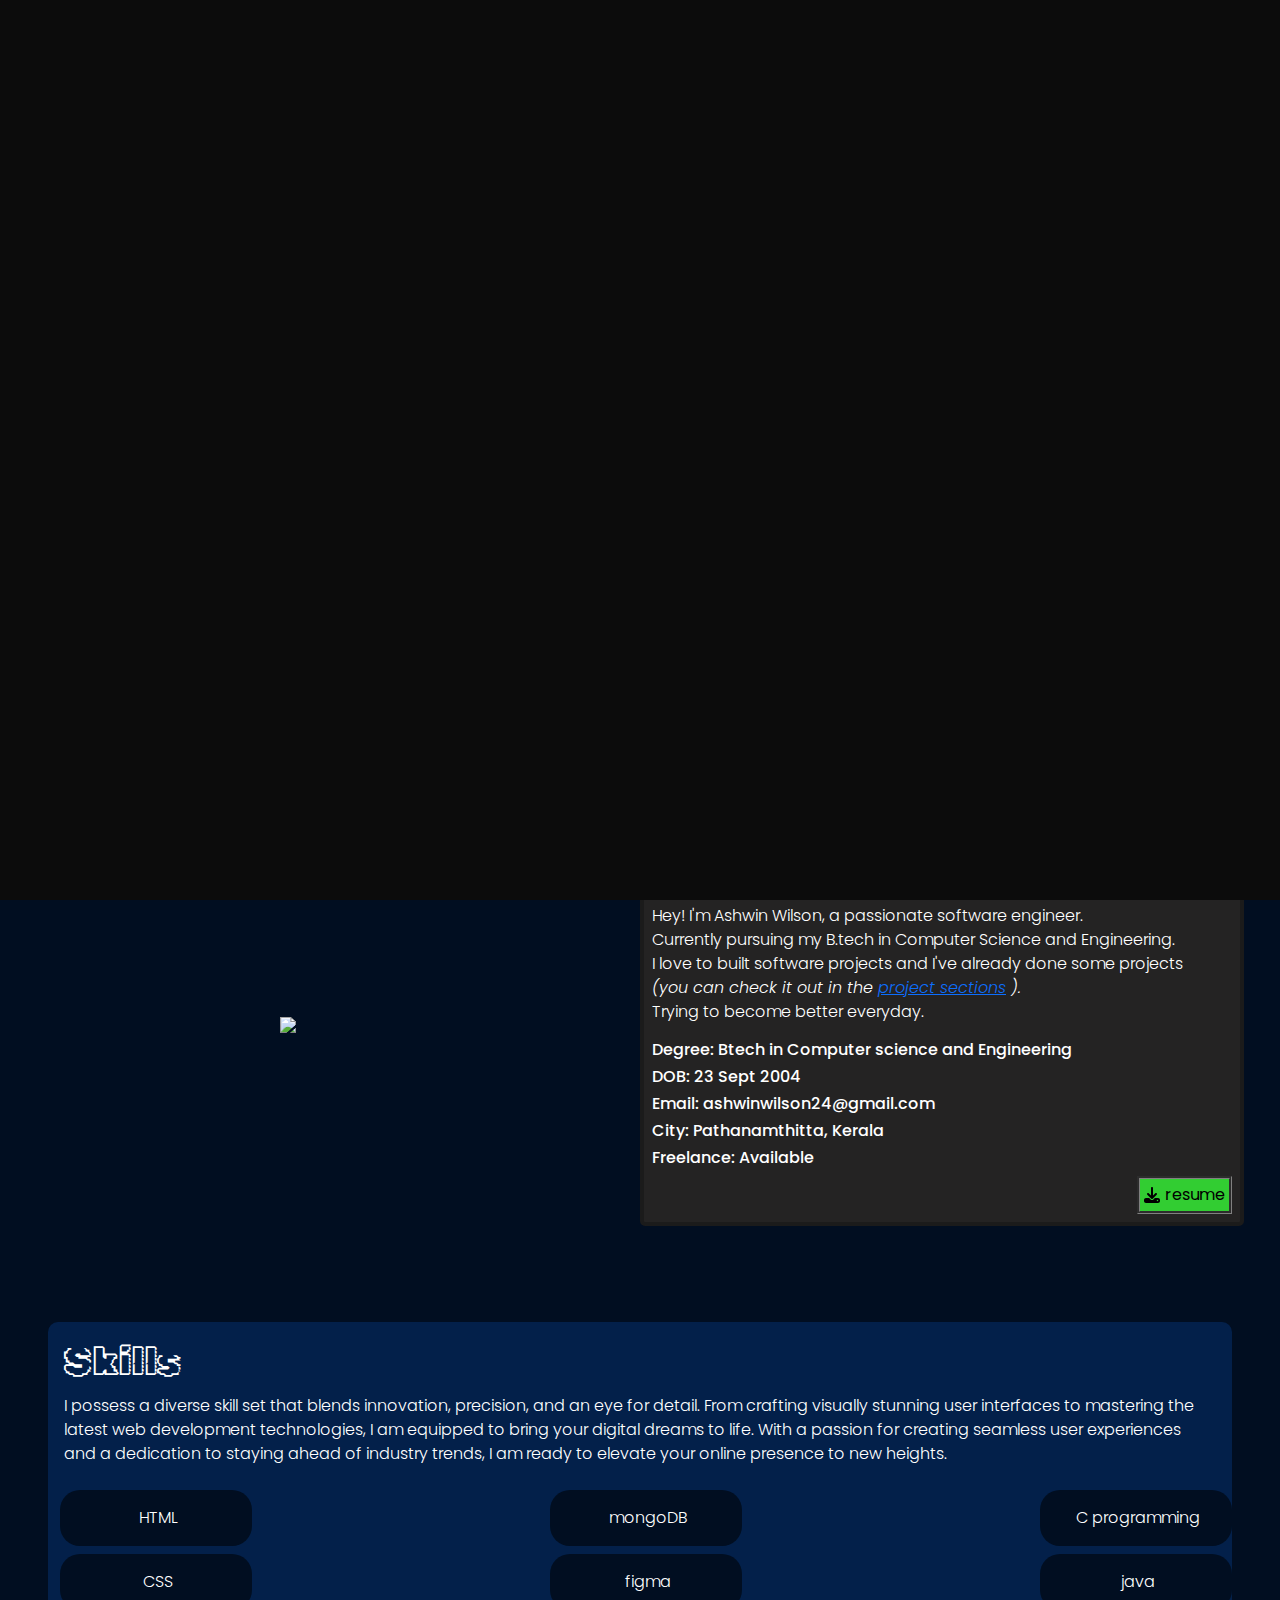
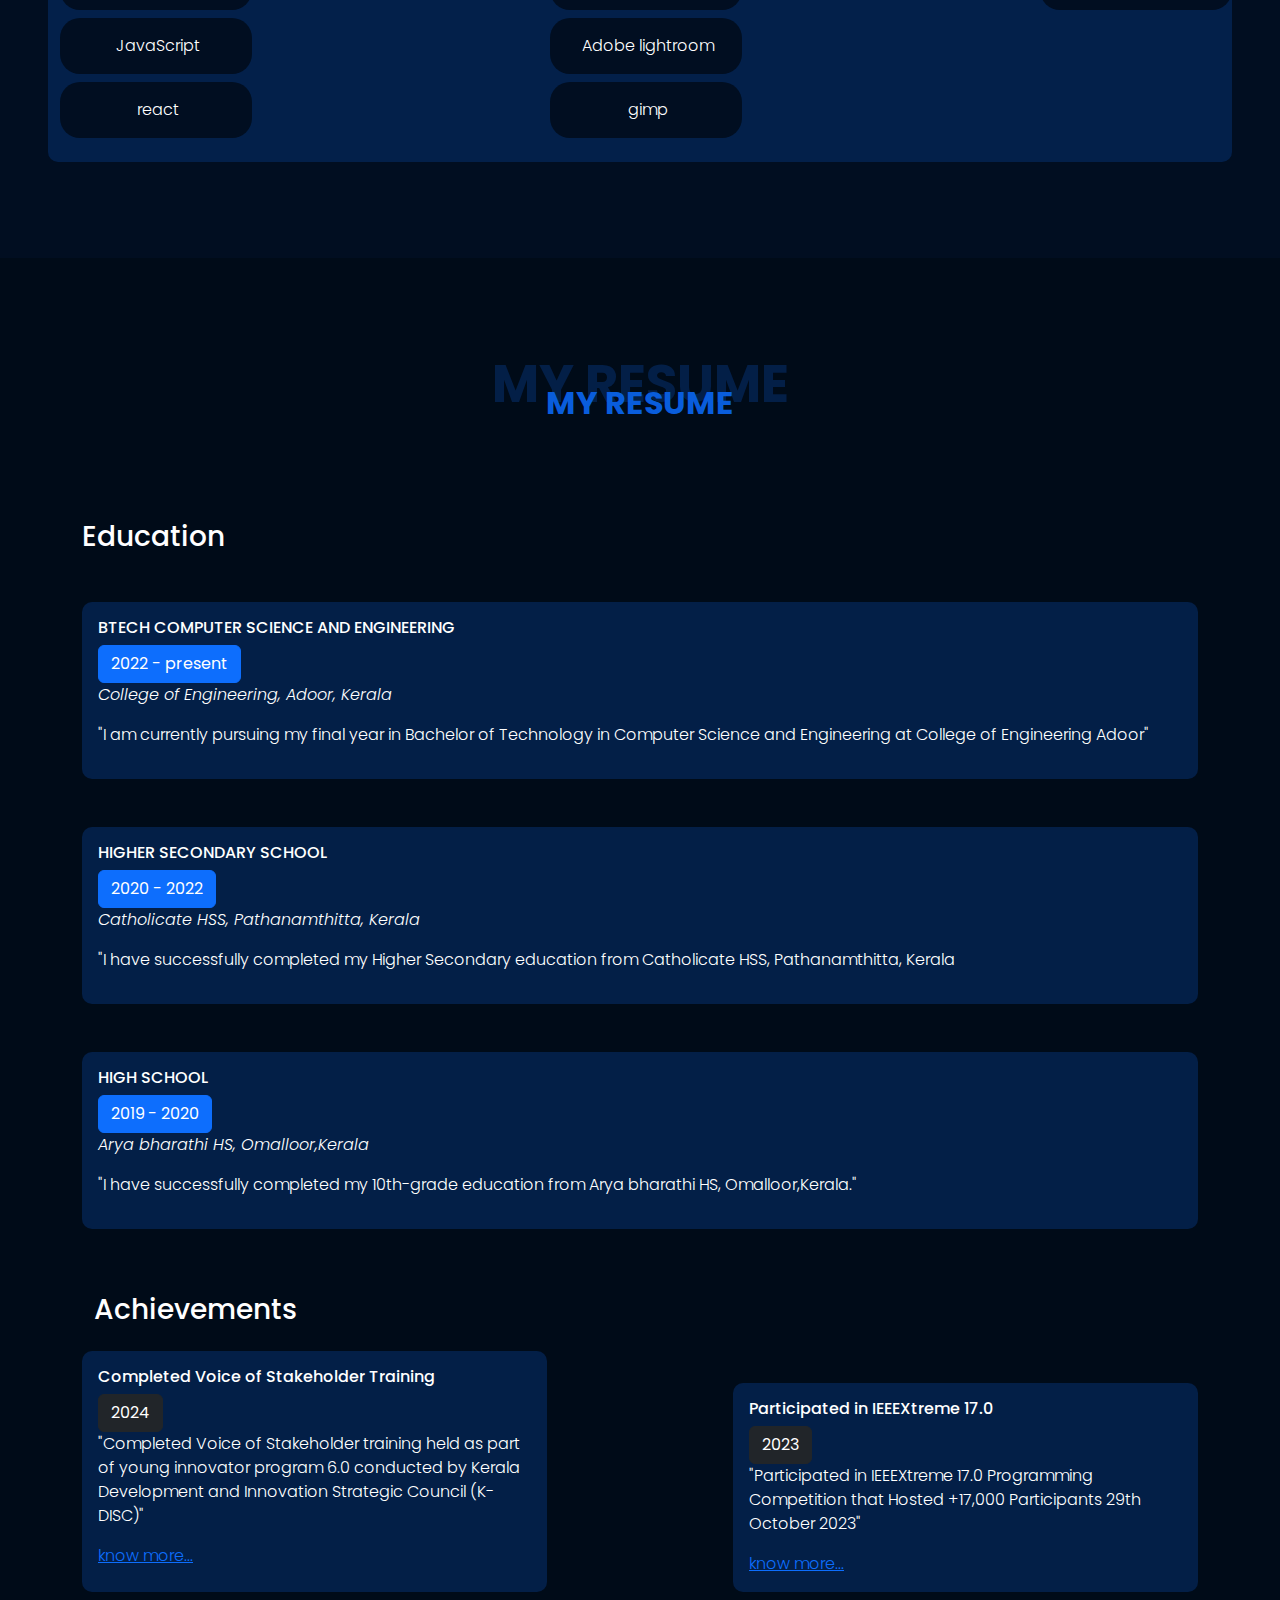
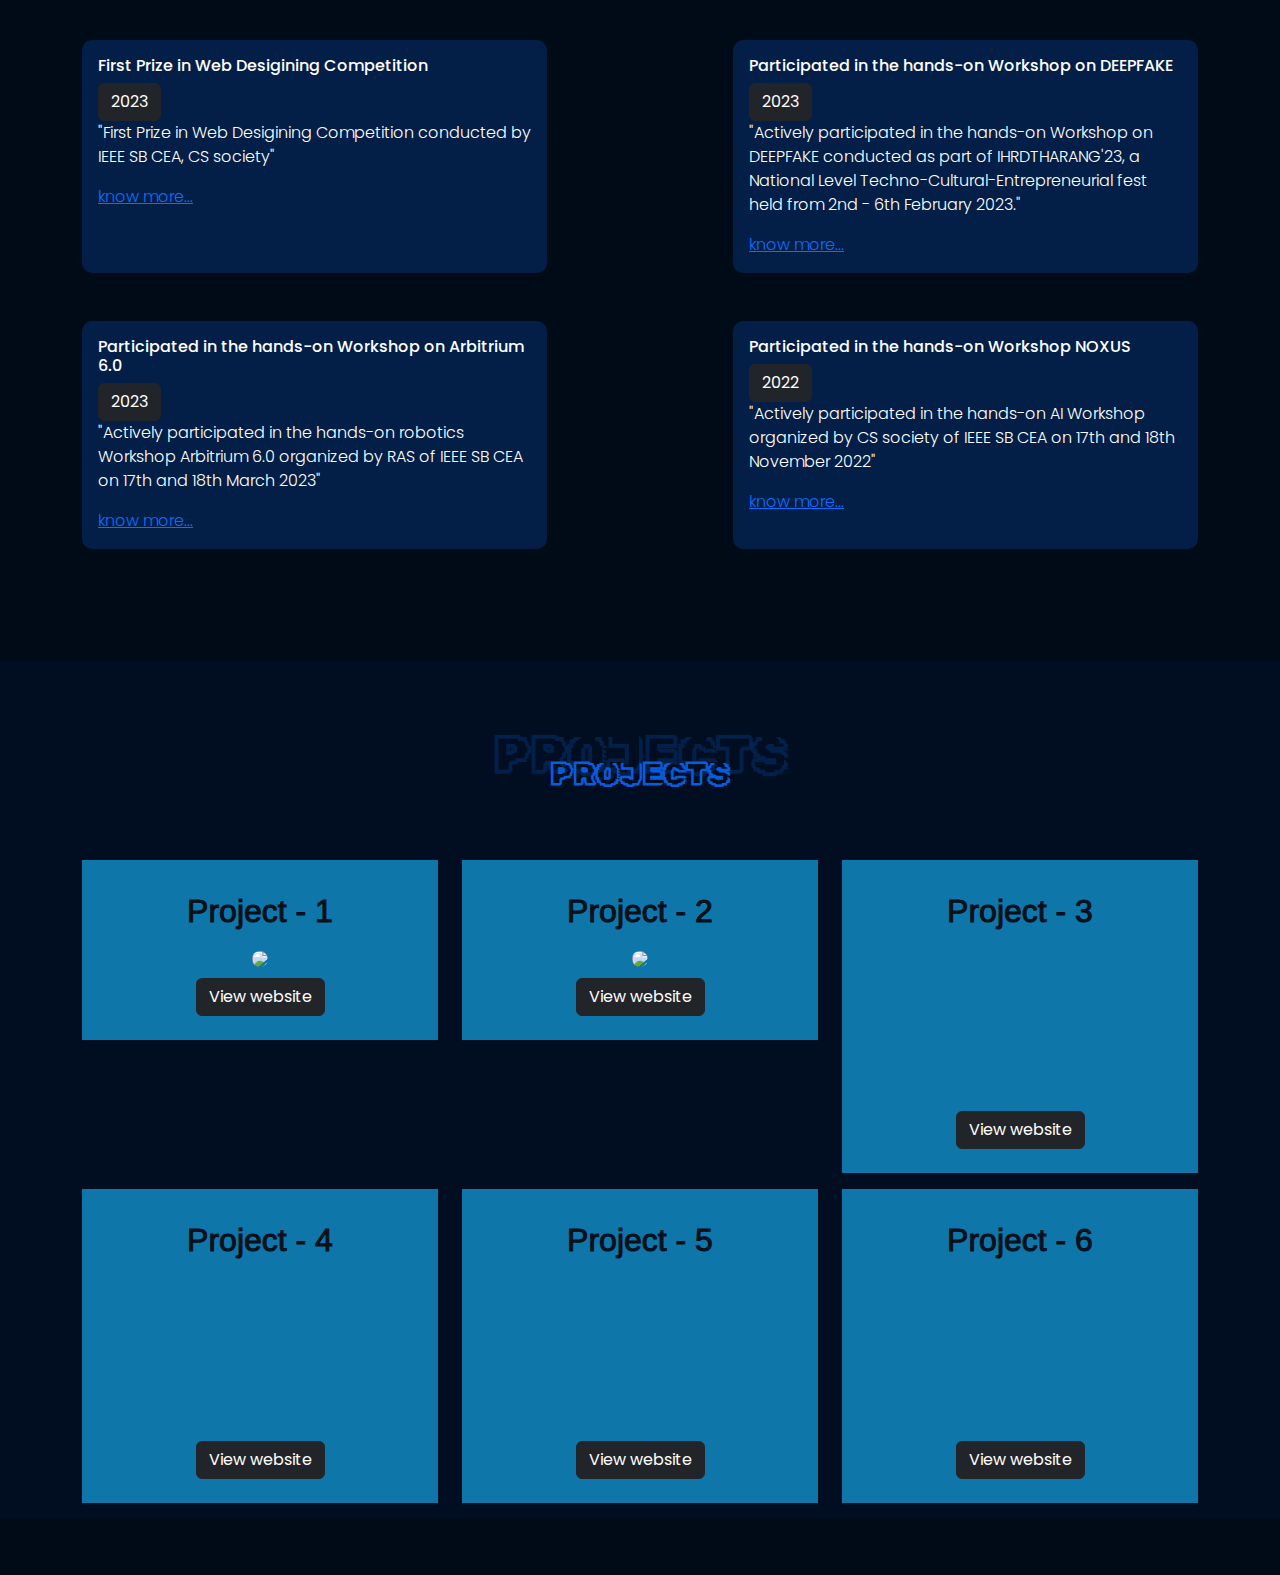
==== commit 0b0b3a57: "seperate css for mobile style added, design issue of home and about page solved, about page content " ====
--- a/index.html
+++ b/index.html
@@ -1,4 +1,313 @@
-<!DOCTYPE html><html lang="en"><head><meta charset="UTF-8"><meta content="width=device-width,initial-scale=1" name="viewport"><title>Ashwin Wilson</title><link href="https://fonts.googleapis.com" rel="preconnect"><link href="https://fonts.gstatic.com" rel="preconnect" crossorigin><link href="https://fonts.googleapis.com/css2?family=Rubik+Glitch+Pop&family=Rubik+Iso&display=swap" rel="stylesheet"><link href="https://fonts.googleapis.com/css2?family=Poppins:ital,wght@0,100;0,200;0,300;0,400;0,500;0,600;0,700;0,800;0,900;1,100;1,200;1,300;1,400;1,500;1,600;1,700;1,800;1,900&family=Rubik+Glitch+Pop&family=Rubik+Iso&display=swap" rel="stylesheet"><link href="https://fonts.googleapis.com/css2?family=Bebas+Neue&family=Poppins:ital,wght@0,100;0,200;0,300;0,400;0,500;0,600;0,700;0,800;0,900;1,100;1,200;1,300;1,400;1,500;1,600;1,700;1,800;1,900&family=Rubik+Glitch+Pop&family=Rubik+Iso&display=swap" rel="stylesheet"><link href="https://cdn.jsdelivr.net/npm/bootstrap@5.3.3/dist/css/bootstrap.min.css" rel="stylesheet" crossorigin="anonymous" integrity="sha384-QWTKZyjpPEjISv5WaRU9OFeRpok6YctnYmDr5pNlyT2bRjXh0JMhjY6hW+ALEwIH"><script src="https://cdn.jsdelivr.net/npm/bootstrap@5.3.3/dist/js/bootstrap.bundle.min.js" crossorigin="anonymous" integrity="sha384-YvpcrYf0tY3lHB60NNkmXc5s9fDVZLESaAA55NDzOxhy9GkcIdslK1eN7N6jIeHz" defer="defer"></script><link href="style.css" rel="stylesheet"><link href="animation.css" rel="stylesheet"><script src="https://cdnjs.cloudflare.com/ajax/libs/jquery/3.7.0/jquery.min.js" crossorigin="anonymous" integrity="sha512-3gJwYpMe3QewGELv8k/BX9vcqhryRdzRMxVfq6ngyWXwo03GFEzjsUm8Q7RZcHPHksttq7/GFoxjCVUjkjvPdw==" referrerpolicy="no-referrer"></script><script src="script.js" type="module"></script></head><body><div class="front-slide"><div class="row samp"></div><div class="row samp"></div><div class="text-center row samp"><h1 class="text welcome" id="spin" style="position:absolute"></h1></div></div><nav aria-label="Offcanvas navbar large" class="navbar navbar-dark navbar-expand-lg"><div class="container-fluid"><a href="#" class="navbar-brand">Ashwin Wilson</a><button aria-label="Toggle navigation" class="navbar-toggler" type="button" aria-controls="offcanvasNavbar2" data-bs-target="#offcanvasNavbar2" data-bs-toggle="offcanvas"><span class="navbar-toggler-icon"></span></button><div class="offcanvas offcanvas-NavBg offcanvas-end" id="offcanvasNavbar2" aria-labelledby="offcanvasNavbar2Label" tabindex="-1"><div class="offcanvas-header"><h5 class="offcanvas-title" id="offcanvasNavbar2Label">Ashwin Wilson</h5><button aria-label="Close" class="btn-close btn-close-white" type="button" data-bs-dismiss="offcanvas"></button></div><div class="offcanvas-body"><ul class="flex-grow-1 justify-content-end navbar-nav pe-3"><li class="nav-item"><a href="#home" class="nav-link active" aria-current="page">Home</a><li class="nav-item"><a href="#about" class="nav-link">About</a><li class="nav-item"><a href="#resume" class="nav-link">Resume</a><li class="nav-item"><a href="#projects" class="nav-link">Projects</a></ul></div></div></div></nav><section class="pages" id="home"><div class="container"><div class="row"><div class="col-12 text-center col-md-6"><img src="assets/profilePic-min.jpg" alt="" class="porfilePic"></div><div class="col-12 text-center col-md-6 pt-5"><p><div class="title"><h3>Hey there! I'm <span class="titleName">Ashwin Wilson</span></h3>
-    <p>"Yesterday is a history</p>
-    <p>Tommorow is a mystery but</p>
-    <p>Today is a gift , that's why it is called</p><span style="font-size:large;font-weight:700">Present</span>"</div></div></div></div></section><section class="pages" id="about"><div class="container py-5"><div class="section-title"><span>About</span><h2>About</h2></div><div class="row slider-wrapper"><div>Welcome to my portfolio website! I am a passionate web designer who believes in the power of captivating design. With an artistic touch, I create visually stunning websites that not only engage users but also leave a lasting impression. My love for both technology and art allows me to blend creativity and functionality seamlessly. Every project I undertake is a canvas where I weave together aesthetics and user experience, ensuring that every pixel serves a purpose. Let's collaborate and bring your digital dreams to life, with a touch of design brilliance that sets your website apart from the rest.</div><div class="mt-3"><div class="row"><div class="col-12 text-center col-md-4" id="aboutDP"><img src="assets/DP me-min.jpeg" alt=""></div><div class="col-12 mt-5 about-box col-md-8" id="about-box"><h3>Artist & Web Designer</h3><p class="typeAnimation">Hey there! I'm Ashwin Wilson, a dynamic and vibrant individual pursuing my engineering studies. Beyond the realm of technicalities, I thrive on exploring my artistic side. Whether it's sketching, painting, or designing captivating digital experiences, I bring a unique blend of creativity and analytical thinking to everything I do. With an insatiable curiosity and boundless energy, I'm ready to embark on exciting new ventures and leave a creative mark wherever I go.<div class="row d-flex justify-content-between"><div class="col-12 col-md-6"><h6>Birthday: 23 Sept 2004</h6><br><h6>Website:</h6><br><h6>Phone: 7306879431:</h6><br><h6>City: Pathanamthitta,Kerala</h6></div><div class="col-12 col-md-6"><h6>Age: 19</h6><br><h6>Degree: Btech in Computer science and Engineering</h6><br><h6>Email: ashwinwilson@ieee.org</h6><br><h6>Freelance: Available</h6></div></div></div></div></div></div></div></section><section class="pages" id="skills"><div class="container bg-box"><h1 class="fancyTitle">Skills</h1><p>I possess a diverse skill set that blends innovation, precision, and an eye for detail. From crafting visually stunning user interfaces to mastering the latest web development technologies, I am equipped to bring your digital dreams to life. With a passion for creating seamless user experiences and a dedication to staying ahead of industry trends, I am ready to elevate your online presence to new heights.<div class="row d-flex justify-content-between"><div class="col-12 text-center col-md-2 skillContainer"><div class="skillBadge"><img src="assets/logos/HTML.png" alt=""> HTML</div><div class="skillBadge"><img src="assets/logos/CSS.png" alt=""> CSS</div></div><div class="col-12 text-center col-md-2 skillContainer"><div class="skillBadge"><img src="assets/logos/JS.png" alt=""> JavaScript</div><div class="skillBadge"><img src="assets/logos/REACT.png" alt=""> react</div></div><div class="col-12 text-center col-md-2 skillContainer"><div class="skillBadge"><img src="assets/logos/mongodb.png" alt=""> mongoDB</div><div class="skillBadge"><img src="assets/logos/figma.png" alt=""> figma</div></div><div class="col-12 text-center col-md-2 skillContainer"><div class="skillBadge"><img src="assets/logos/adobe-lightroom.png" alt=""> Adobe lightroom</div><div class="skillBadge"><img src="assets/logos/gimp.png" alt=""> gimp</div></div><div class="col-12 text-center col-md-2 skillContainer"><div class="skillBadge"><img src="assets/logos/c-programming.png" alt=""> C programming</div><div class="skillBadge"><img src="assets/logos/java.png" alt=""> java</div></div></div></div></section><section class="mt-5 pages" id="resume"><div class="container py-5"><div class="section-title"><span>My Resume</span><h2>My Resume</h2></div><div class="row d-flex justify-content-center"><div class="col-12 mt-5 col-md-12 resumeType"><h3>Education</h3><div class="mt-5 resume-item bg-box"><h6>BTECH COMPUTER SCIENCE AND ENGINEERING</h6><div class="btn btn-primary">2022 - present</div><p><i>College of Engineering, Adoor, Kerala</i><p>"I am currently pursuing my final year in Bachelor of Technology in Computer Science and Engineering at College of Engineering Adoor"</div><div class="mt-5 resume-item bg-box"><h6>HIGHER SECONDARY SCHOOL</h6><div class="btn btn-primary">2020 - 2022</div><p><i>Catholicate HSS, Pathanamthitta, Kerala</i><p>"I have successfully completed my Higher Secondary education from Catholicate HSS, Pathanamthitta, Kerala</div><div class="mt-5 resume-item bg-box"><h6>HIGH SCHOOL</h6><div class="btn btn-primary">2019 - 2020</div><p><i>Arya bharathi HS, Omalloor,Kerala</i><p>"I have successfully completed my 10th-grade education from Arya bharathi HS, Omalloor,Kerala."</div></div><div class="mt-5 achievements d-flex justify-content-between row"><h3>Achievements</h3><div class="col-12 bg-box col-md-5 resume-item mt-3"><h6>Completed Voice of Stakeholder Training</h6><div class="btn btn-dark">2024</div><p>"Completed Voice of Stakeholder training held as part of young innovator program 6.0 conducted by Kerala Development and Innovation Strategic Council (K-DISC)"</p><a href="assets/achievements/yip certificate.pdf" class="btn-danger portfolio-lightbox">know more...</a></div><div class="col-12 bg-box col-md-5 resume-item mt-5"><h6>Participated in IEEEXtreme 17.0</h6><div class="btn btn-dark">2023</div><p>"Participated in IEEEXtreme 17.0 Programming Competition that Hosted +17,000 Participants 29th October 2023"</p><a href="assets/achievements/IEEE-Xtreme(participation)-2023.pdf" class="btn-danger portfolio-lightbox">know more...</a></div><div class="col-12 bg-box col-md-5 resume-item mt-5"><h6>First Prize in Web Desigining Competition</h6><div class="btn btn-dark">2023</div><p>"First Prize in Web Desigining Competition conducted by IEEE SB CEA, CS society"</p><a href="assets/achievements/Web Desiging-First Prize-2023.pdf" class="btn-danger portfolio-lightbox">know more...</a></div><div class="col-12 bg-box col-md-5 resume-item mt-5"><h6>Participated in the hands-on Workshop on DEEPFAKE</h6><div class="btn btn-dark">2023</div><p>"Actively participated in the hands-on Workshop on DEEPFAKE conducted as part of IHRDTHARANG'23, a National Level Techno-Cultural-Entrepreneurial fest held from 2nd - 6th February 2023."</p><a href="assets/achievements/Deep Fake (participation)Tharang-2023.pdf" class="btn-danger portfolio-lightbox">know more...</a></div><div class="col-12 bg-box col-md-5 resume-item mt-5"><h6>Participated in the hands-on Workshop on Arbitrium 6.0</h6><div class="btn btn-dark">2023</div><p>"Actively participated in the hands-on robotics Workshop Arbitrium 6.0 organized by RAS of IEEE SB CEA on 17th and 18th March 2023"</p><a href="assets/achievements/Arbitrium-(participation)-2023.pdf" class="btn-danger portfolio-lightbox">know more...</a></div><div class="col-12 bg-box col-md-5 resume-item mt-5"><h6>Participated in the hands-on Workshop NOXUS</h6><div class="btn btn-dark">2022</div><p>"Actively participated in the hands-on AI Workshop organized by CS society of IEEE SB CEA on 17th and 18th November 2022"</p><a href="assets/achievements/NOXUS.pdf" class="btn-danger portfolio-lightbox">know more...</a></div></div></div></div></section><section class="pages" id="projects"><div class="container"><div class="text-center mt-5 section-title"><h1 class="fancyTitle blink">Projects</h1></div><div class="row"><div class="col-12 col-md-4"><div class="text-center frame"><h6 class="my-3 sub-title">Project - 1</h6><div><img src="assets/project-img/netflix-min.png" style="width:100%;border-radius:10px"></div><a href="https://netflix-clone-ashwin.netlify.app/" class="btn btn-dark my-2 slideUp">View website</a></div></div><div class="col-12 col-md-4"><div class="text-center frame"><h6 class="my-3 sub-title">Project - 2</h6><div><img src="assets/project-img/OLX-min.png" style="width:100%;border-radius:10px"></div><a href="https://olx-clone-ashwin.netlify.app/" class="btn btn-dark my-2 slideUp">View website</a></div></div><div class="col-12 col-md-4"><div class="text-center frame"><h6 class="my-3 sub-title">Project - 3</h6><div><video autoplay loop muted src="assets/project-img/ISRO.mp4" style="width:100%;border-radius:10px"></video></div><a href="https://ashwin-wilson.github.io/ISRO" class="btn btn-dark my-2 slideUp">View website</a></div></div></div><div class="row"><div class="col-12 col-md-4"><div class="text-center frame"><h6 class="my-3 sub-title">Project - 4</h6><div><video autoplay loop muted src="assets/project-img/Irene.mp4" style="width:100%;border-radius:10px"></video></div><a href="https://ashwin-wilson.github.io/Irene-Alsa-George/" class="btn btn-dark my-2 slideUp">View website</a></div></div><div class="col-12 col-md-4"><div class="text-center frame"><h6 class="my-3 sub-title">Project - 5</h6><div><video autoplay loop muted src="assets/project-img/canvart_sy.mp4" style="width:100%;border-radius:10px"></video></div><a href="https://ashwin-wilson.github.io/canvart_sy/" class="btn btn-dark my-2 slideUp">View website</a></div></div><div class="col-12 col-md-4"><div class="text-center frame"><h6 class="my-3 sub-title">Project - 6</h6><div><video autoplay loop muted src="assets/project-img/AKSC23.mp4" style="width:100%;border-radius:10px"></video></div><a href="https://ashwin-wilson.github.io/AKSC-23/" class="btn btn-dark my-2 slideUp">View website</a></div></div></div></div></section><footer class="d-flex justify-content-center py-3"><div class="d-flex justify-content-between"><a href="https://www.linkedin.com/in/ashwin-wilson-5a45a2252"><img src="assets/logos/linkedIn.png" alt=""><a href="https://www.instagram.com/grapho_shadez_?igsh=OWN3bWQ0YzEzOW4z" class="mx-3"><img src="assets/logos/instagram.png" alt=""></a><a href="https://github.com/Ashwin-Wilson" class="logo"><img src="assets/logos/github.png" alt=""></a></div></footer></body></html>+<!DOCTYPE html>
+<html lang="en">
+
+<head>
+    <meta charset="UTF-8">
+    <meta content="width=device-width,initial-scale=1" name="viewport">
+    <title>Ashwin Wilson</title>
+    <link rel="icon" href="assets/profilePic-min.jpg">
+    <link href="https://fonts.googleapis.com" rel="preconnect">
+    <link href="https://fonts.gstatic.com" rel="preconnect" crossorigin>
+    <link href="https://fonts.googleapis.com/css2?family=Rubik+Glitch+Pop&family=Rubik+Iso&display=swap"
+        rel="stylesheet">
+    <link
+        href="https://fonts.googleapis.com/css2?family=Poppins:ital,wght@0,100;0,200;0,300;0,400;0,500;0,600;0,700;0,800;0,900;1,100;1,200;1,300;1,400;1,500;1,600;1,700;1,800;1,900&family=Rubik+Glitch+Pop&family=Rubik+Iso&display=swap"
+        rel="stylesheet">
+    <link
+        href="https://fonts.googleapis.com/css2?family=Bebas+Neue&family=Poppins:ital,wght@0,100;0,200;0,300;0,400;0,500;0,600;0,700;0,800;0,900;1,100;1,200;1,300;1,400;1,500;1,600;1,700;1,800;1,900&family=Rubik+Glitch+Pop&family=Rubik+Iso&display=swap"
+        rel="stylesheet">
+    <link href="https://cdn.jsdelivr.net/npm/bootstrap@5.3.3/dist/css/bootstrap.min.css" rel="stylesheet"
+        crossorigin="anonymous" integrity="sha384-QWTKZyjpPEjISv5WaRU9OFeRpok6YctnYmDr5pNlyT2bRjXh0JMhjY6hW+ALEwIH">
+    <script src="https://cdn.jsdelivr.net/npm/bootstrap@5.3.3/dist/js/bootstrap.bundle.min.js" crossorigin="anonymous"
+        integrity="sha384-YvpcrYf0tY3lHB60NNkmXc5s9fDVZLESaAA55NDzOxhy9GkcIdslK1eN7N6jIeHz" defer="defer"></script>
+    <link href="style.css" rel="stylesheet">
+    <link href="animation.css" rel="stylesheet">
+    <link rel="stylesheet" href="mobileStyle.css">
+    <script src="https://cdnjs.cloudflare.com/ajax/libs/jquery/3.7.0/jquery.min.js" crossorigin="anonymous"
+        integrity="sha512-3gJwYpMe3QewGELv8k/BX9vcqhryRdzRMxVfq6ngyWXwo03GFEzjsUm8Q7RZcHPHksttq7/GFoxjCVUjkjvPdw=="
+        referrerpolicy="no-referrer"></script>
+    <script src="script.js" type="module"></script>
+</head>
+
+<body>
+    <div class="front-slide">
+        <div class="row samp"></div>
+        <div class="row samp"></div>
+        <div class="text-center row samp">
+            <h1 class="text welcome" id="spin" style="position:absolute"></h1>
+        </div>
+    </div>
+    <nav aria-label="Offcanvas navbar large" class="navbar navbar-dark navbar-expand-lg">
+        <div class="container-fluid"><a href="#" class="navbar-brand">Ashwin Wilson</a><button
+                aria-label="Toggle navigation" class="navbar-toggler" type="button" aria-controls="offcanvasNavbar2"
+                data-bs-target="#offcanvasNavbar2" data-bs-toggle="offcanvas"><span
+                    class="navbar-toggler-icon"></span></button>
+            <div class="offcanvas offcanvas-NavBg offcanvas-end" id="offcanvasNavbar2"
+                aria-labelledby="offcanvasNavbar2Label" tabindex="-1">
+                <div class="offcanvas-header">
+                    <h5 class="offcanvas-title" id="offcanvasNavbar2Label">Ashwin Wilson</h5><button aria-label="Close"
+                        class="btn-close btn-close-white" type="button" data-bs-dismiss="offcanvas"></button>
+                </div>
+                <div class="offcanvas-body">
+                    <ul class="flex-grow-1 justify-content-end navbar-nav pe-3">
+                        <li class="nav-item"><a href="#home" class="nav-link active" aria-current="page">Home</a>
+                        <li class="nav-item"><a href="#about" class="nav-link">About</a>
+                        <li class="nav-item"><a href="#resume" class="nav-link">Resume</a>
+                        <li class="nav-item"><a href="#projects" class="nav-link">Projects</a>
+                    </ul>
+                </div>
+            </div>
+        </div>
+    </nav>
+
+    <section id="home">
+        <div class="container">
+            <div class="row">
+                <div class="col-12 d-flex justify-content-center align-bottom text-center col-md-6">
+                    <img src="assets/profilePic-min.jpg" alt="" class="porfilePic">
+                </div>
+                <div class="col-12 text-center col-md-6 pt-5">
+                    <div class="title">
+                        <h3>It's me </h3>
+                        <span class="titleName">Ashwin Wilson</span>
+                        <p>"Passionate engineer driven by innovation, technology, and creative problem-solving."</p>
+                    </div>
+                </div>
+            </div>
+        </div>
+    </section>
+
+    <section class="pages" id="about">
+
+        <div class="section-title"><span>About</span>
+            <h2>About</h2>
+        </div>
+        <div class="row d-flex justify-content-between align-items-center">
+            <div class="col-md-5 col-12 mt-3 text-center" id="about-img">
+                <img src="assets/about-banner.png">
+            </div>
+            <div class=" col-md-6 col-12 terminal-view mt-3 p-0">
+                <div class="terminal-control-area d-flex">
+                    <div style="width:10px;height: 10px; background-color: red; border-radius: 50%;">
+                    </div>
+                    <div style="width:10px;height: 10px; background-color: yellow; border-radius: 50%;" class="mx-1">
+                    </div>
+                    <div style="width:10px;height: 10px; background-color: greenyellow; border-radius: 50%;">
+                    </div>
+                </div>
+                <div class="p-2 ">
+                    <h3>Software Engineer</h3>
+                    <p class="">
+                        Hey! I'm Ashwin Wilson, a passionate software engineer. <br>
+                        Currently pursuing my B.tech in Computer Science and Engineering. <br>
+                        I love to built software projects and I've already done some projects <br>
+                        <i>(you can check it out in the <a href="#projects">project sections</a> ).</i> <br>
+                        Trying to become better everyday.
+                    </p>
+                    <h6>Degree: Btech in Computer science and Engineering</h6>
+                    <h6>DOB: 23 Sept 2004</h6>
+                    <h6>Email: ashwinwilson24@gmail.com</h6>
+                    <h6>City: Pathanamthitta, Kerala</h6>
+                    <h6>Freelance: Available</h6>
+                    <a href="/assets/resume.pdf"  target="_blank"
+                    rel="noopener noreferrer">
+                        <button class="mb-2 p-1 d-flex align-items-center justify-content-between">
+                            <img src="/assets/icons/download-icon.svg"> resume
+                        </button>
+                    </a>
+                </div>
+            </div>
+        </div>
+
+
+
+    </section>
+    <section class="pages" id="skills">
+        <div class="bg-box">
+            <h1 class="fancyTitle">Skills</h1>
+            <p>I possess a diverse skill set that blends innovation, precision, and an eye for detail. From crafting
+                visually stunning user interfaces to mastering the latest web development technologies, I am equipped to
+                bring your digital dreams to life. With a passion for creating seamless user experiences and a
+                dedication to staying ahead of industry trends, I am ready to elevate your online presence to new
+                heights.
+            <div class="row d-flex justify-content-between">
+                <div class="col-12 text-center col-md-2 skillContainer">
+                    <div class="skillBadge"><img src="assets/logos/HTML.png" alt=""> HTML</div>
+                    <div class="skillBadge"><img src="assets/logos/CSS.png" alt=""> CSS</div>
+                    <div class="skillBadge"><img src="assets/logos/JS.png" alt=""> JavaScript</div>
+                    <div class="skillBadge"><img src="assets/logos/REACT.png" alt=""> react</div>
+                </div>
+
+                <div class="col-12 text-center col-md-2 skillContainer">
+                    <div class="skillBadge"><img src="assets/logos/mongodb.png" alt=""> mongoDB</div>
+                    <div class="skillBadge"><img src="assets/logos/figma.png" alt=""> figma</div>
+                    <div class="skillBadge"><img src="assets/logos/adobe-lightroom.png" alt=""> Adobe lightroom</div>
+                    <div class="skillBadge"><img src="assets/logos/gimp.png" alt=""> gimp</div>
+                </div>
+
+                <div class="col-12 text-center col-md-2 skillContainer">
+                    <div class="skillBadge"><img src="assets/logos/c-programming.png" alt=""> C programming</div>
+                    <div class="skillBadge"><img src="assets/logos/java.png" alt=""> java</div>
+                </div>
+            </div>
+        </div>
+    </section>
+    <section class="mt-5 pages" id="resume">
+        <div class="container py-5">
+            <div class="section-title"><span>My Resume</span>
+                <h2>My Resume</h2>
+            </div>
+            <div class="row d-flex justify-content-center">
+                <div class="col-12 mt-5 col-md-12 ">
+                    <h3>Education</h3>
+                    <div class="mt-5 bg-box">
+                        <h6>BTECH COMPUTER SCIENCE AND ENGINEERING</h6>
+                        <div class="btn btn-primary">2022 - present</div>
+                        <p><i>College of Engineering, Adoor, Kerala</i>
+                        <p>"I am currently pursuing my final year in Bachelor of Technology in Computer Science and
+                            Engineering at College of Engineering Adoor"
+                    </div>
+                    <div class="mt-5 bg-box">
+                        <h6>HIGHER SECONDARY SCHOOL</h6>
+                        <div class="btn btn-primary">2020 - 2022</div>
+                        <p><i>Catholicate HSS, Pathanamthitta, Kerala</i>
+                        <p>"I have successfully completed my Higher Secondary education from Catholicate HSS,
+                            Pathanamthitta, Kerala
+                    </div>
+                    <div class="mt-5 bg-box">
+                        <h6>HIGH SCHOOL</h6>
+                        <div class="btn btn-primary">2019 - 2020</div>
+                        <p><i>Arya bharathi HS, Omalloor,Kerala</i>
+                        <p>"I have successfully completed my 10th-grade education from Arya bharathi HS,
+                            Omalloor,Kerala."
+                    </div>
+                </div>
+                <div class="mt-5 achievements d-flex justify-content-between row">
+                    <h3>Achievements</h3>
+                    <div class="col-12 bg-box col-md-5 mt-3">
+                        <h6>Completed Voice of Stakeholder Training</h6>
+                        <div class="btn btn-dark">2024</div>
+                        <p>"Completed Voice of Stakeholder training held as part of young innovator program 6.0
+                            conducted by Kerala Development and Innovation Strategic Council (K-DISC)"</p><a
+                            href="assets/achievements/yip certificate.pdf" class="btn-danger">know
+                            more...</a>
+                    </div>
+                    <div class="col-12 bg-box col-md-5 mt-5">
+                        <h6>Participated in IEEEXtreme 17.0</h6>
+                        <div class="btn btn-dark">2023</div>
+                        <p>"Participated in IEEEXtreme 17.0 Programming Competition that Hosted +17,000 Participants
+                            29th October 2023"</p><a href="assets/achievements/IEEE-Xtreme(participation)-2023.pdf"
+                            class="btn-danger">know more...</a>
+                    </div>
+                    <div class="col-12 bg-box col-md-5 mt-5">
+                        <h6>First Prize in Web Desigining Competition</h6>
+                        <div class="btn btn-dark">2023</div>
+                        <p>"First Prize in Web Desigining Competition conducted by IEEE SB CEA, CS society"</p><a
+                            href="assets/achievements/Web Desiging-First Prize-2023.pdf" class="btn-danger">know
+                            more...</a>
+                    </div>
+                    <div class="col-12 bg-box col-md-5 mt-5">
+                        <h6>Participated in the hands-on Workshop on DEEPFAKE</h6>
+                        <div class="btn btn-dark">2023</div>
+                        <p>"Actively participated in the hands-on Workshop on DEEPFAKE conducted as part of
+                            IHRDTHARANG'23, a National Level Techno-Cultural-Entrepreneurial fest held from 2nd - 6th
+                            February 2023."</p><a href="assets/achievements/Deep Fake (participation)Tharang-2023.pdf"
+                            class="btn-danger">know more...</a>
+                    </div>
+                    <div class="col-12 bg-box col-md-5 mt-5">
+                        <h6>Participated in the hands-on Workshop on Arbitrium 6.0</h6>
+                        <div class="btn btn-dark">2023</div>
+                        <p>"Actively participated in the hands-on robotics Workshop Arbitrium 6.0 organized by RAS of
+                            IEEE SB CEA on 17th and 18th March 2023"</p><a
+                            href="assets/achievements/Arbitrium-(participation)-2023.pdf" class="btn-danger">know
+                            more...</a>
+                    </div>
+                    <div class="col-12 bg-box col-md-5 mt-5">
+                        <h6>Participated in the hands-on Workshop NOXUS</h6>
+                        <div class="btn btn-dark">2022</div>
+                        <p>"Actively participated in the hands-on AI Workshop organized by CS society of IEEE SB CEA on
+                            17th and 18th November 2022"</p><a href="assets/achievements/NOXUS.pdf"
+                            class="btn-danger">know more...</a>
+                    </div>
+                </div>
+            </div>
+        </div>
+    </section>
+    <section class="pages" id="projects">
+        <div class="container">
+            <div class="text-center mt-5 fancyTitle section-title"><span>Projects</span>
+                <h2 class="fancyTitle blink">Projects</h2>
+            </div>
+            <div class="row">
+                <div class="col-12 col-md-4">
+                    <div class="text-center frame">
+                        <h6 class="my-3 sub-title">Project - 1</h6>
+                        <div><img src="assets/project-img/netflix-min.png" style="width:100%;border-radius:10px"></div>
+                        <a target="_blank" rel="noopener noreferrer" href="https://netflix-clone-ashwin.netlify.app/"
+                            class="btn btn-dark my-2 slideUp">View
+                            website</a>
+                    </div>
+                </div>
+                <div class="col-12 col-md-4">
+                    <div class="text-center frame">
+                        <h6 class="my-3 sub-title">Project - 2</h6>
+                        <div><img src="assets/project-img/OLX-min.png" style="width:100%;border-radius:10px"></div><a
+                            target="_blank" rel="noopener noreferrer" href="https://olx-clone-ashwin.netlify.app/"
+                            class="btn btn-dark my-2 slideUp">View
+                            website</a>
+                    </div>
+                </div>
+                <div class="col-12 col-md-4">
+                    <div class="text-center frame">
+                        <h6 class="my-3 sub-title">Project - 3</h6>
+                        <div><video autoplay loop muted src="assets/project-img/ISRO.mp4"
+                                style="width:100%;border-radius:10px"></video></div><a target="_blank"
+                            rel="noopener noreferrer" href="https://ashwin-wilson.github.io/ISRO"
+                            class="btn btn-dark my-2 slideUp">View
+                            website</a>
+                    </div>
+                </div>
+            </div>
+            <div class="row">
+                <div class="col-12 col-md-4">
+                    <div class="text-center frame">
+                        <h6 class="my-3 sub-title">Project - 4</h6>
+                        <div><video autoplay loop muted src="assets/project-img/Irene.mp4"
+                                style="width:100%;border-radius:10px"></video></div><a target="_blank"
+                            rel="noopener noreferrer" href="https://ashwin-wilson.github.io/Irene-Alsa-George/"
+                            class="btn btn-dark my-2 slideUp">View website</a>
+                    </div>
+                </div>
+                <div class="col-12 col-md-4">
+                    <div class="text-center frame">
+                        <h6 class="my-3 sub-title">Project - 5</h6>
+                        <div><video autoplay loop muted src="assets/project-img/canvart_sy.mp4"
+                                style="width:100%;border-radius:10px"></video></div><a target="_blank"
+                            rel="noopener noreferrer" href="https://ashwin-wilson.github.io/canvart_sy/"
+                            class="btn btn-dark my-2 slideUp">View
+                            website</a>
+                    </div>
+                </div>
+                <div class="col-12 col-md-4">
+                    <div class="text-center frame">
+                        <h6 class="my-3 sub-title">Project - 6</h6>
+                        <div><video autoplay loop muted src="assets/project-img/AKSC23.mp4"
+                                style="width:100%;border-radius:10px"></video></div><a target="_blank"
+                            rel="noopener noreferrer" href="https://ashwin-wilson.github.io/AKSC-23/"
+                            class="btn btn-dark my-2 slideUp">View
+                            website</a>
+                    </div>
+                </div>
+            </div>
+        </div>
+    </section>
+    <footer class="d-flex justify-content-center py-3">
+        <div class="d-flex justify-content-between"><a href="https://www.linkedin.com/in/ashwin-wilson-5a45a2252"><img
+                    src="assets/logos/linkedIn.png" alt=""><a
+                    href="https://www.instagram.com/grapho_shadez_?igsh=OWN3bWQ0YzEzOW4z" class="mx-3"><img
+                        src="assets/logos/instagram.png" alt=""></a><a href="https://github.com/Ashwin-Wilson"
+                    class="logo"><img src="assets/logos/github.png" alt=""></a></div>
+    </footer>
+</body>
+
+</html>--- a/style.css
+++ b/style.css
@@ -1 +1,252 @@
-#home,body{font-weight:300}#home,.about-box{background-position:center;background-size:cover}.navbar,.pages,.samp{width:100%}.fancyTitle,.titleName{font-weight:500;font-style:normal}.fancyTitle,.titleName,body{font-style:normal}.section-title h2,.section-title span{font-weight:700;text-transform:uppercase}#resume,footer{background-color:var(--bg-dark)}.bg-box,.porfilePic,footer .logo{border-radius:10px}:root{--bg-clr:#010e21;--clr:#fff;--bg-mid:#052c659d;--bg-light:#0b47a0ea;--bg-dark:#000b18}*{box-sizing:border-box;margin:0;padding:0}body{overflow-x:hidden;background-color:var(--bg-clr);color:var(--clr);font-family:Poppins,sans-serif}.front-slide{width:100%;height:100%;background-color:#0c0c0c;position:absolute}.samp{height:30%}.welcome{color:#32cd32;position:relative}.navbar,.offcanvas-NavBg{background-color:var(--bg-clr);color:var(--clr)}.navbar{position:fixed;z-index:1}#home{background-image:url('assets/bgBanner-min.png');height:100vb;padding-top:12rem}.about-box{background-image:url('assets/doodleBanner2\(a\)-min.png');padding:1rem}.fancyTitle{font-family:"Rubik Iso",system-ui}.container{height:100%}.porfilePic{width:20rem}.porfilePic :hover{transform:scale(1.5)}.titleName{font-size:3rem;font-family:Poppins,sans-serif}.bg-box{background-color:var(--bg-mid);padding:1rem}.skillBadge{background-color:var(--bg-clr);width:12rem;padding:1rem;margin:.5rem;border-radius:20px;transition:1s}.skillBadge img{width:1rem}.skillBadge:hover{background-color:var(--bg-light);transform:scale(1.2)}@media screen and (max-width:600px){#home,#home h3{font-size:1rem}.porfilePic{width:13rem}#home{font-weight:200}#home .titleName{font-size:1.5rem;font-weight:bolder}.skillBadge{background-color:var(--bg-clr);width:100%;border-radius:20px;transition:1s}}.skillContainer{padding-left:0}.section-title{text-align:center;padding:30px 0;position:relative}#projects,.achievements{background-position:center;background-size:cover;padding-top:1rem;padding-bottom:1rem}.section-title h2{font-size:32px;margin-bottom:20px;padding-bottom:0;color:var(--bg-light);position:relative;z-index:2}.section-title span{position:absolute;top:30px;color:var(--bg-mid);left:0;right:0;z-index:1;font-size:52px;line-height:0}.section-title p{margin-bottom:0;position:relative;z-index:2}.achievements{background-image:url(assets/doodleBanner-min.png)}.section-title h1{font-size:3rem;color:#fff}#about img{margin-top:2rem;width:20rem}#projects{background-image:url(assets/doodleBanner3-min.png)}.frame{margin-top:1rem;width:100%;padding:1rem;background-color:#149dddbb}.sub-title{color:#111;-webkit-text-stroke:1px;-webkit-text-stroke-color:var(--bg-clr);font-size:2rem;font-family:Kanit,sans-serif}footer{height:fit-content}footer img{width:2rem}footer .logo{background-color:#fff}+/* General colours */
+:root {
+    --bg-clr: #010e21;
+    --white-clr: #ffff;
+    --bg-mid: #052c659d;
+    --bg-light: #095ddc;
+    --bg-dark: #000b18;
+}
+
+/* general styling */
+* {
+    box-sizing: border-box;
+    margin: 0;
+    padding: 0
+}
+
+body {
+    overflow-x: hidden;
+    background-color: var(--bg-clr);
+    color: var(--white-clr);
+    font-family: Poppins, sans-serif;
+    font-weight: 300;
+    font-style: normal;
+}
+
+.navbar {
+    width: 100%;
+    background-color: #010e21c3;
+    color: var(--white-clr);
+    position: fixed;
+    z-index: 2;
+}
+
+.offcanvas-NavBg {
+    background-color: #010e21c3;
+    color: var(--white-clr)
+}
+
+/* utility classes */
+
+.pages {
+    padding: 3rem;
+}
+
+.fancyTitle {
+    font-weight: 500;
+    font-style: normal;
+    font-family: "Rubik Iso", system-ui;
+}
+
+.bg-box {
+    border-radius: 10px;
+    background-color: var(--bg-mid);
+    padding: 1rem
+}
+
+.section-title {
+    text-align: center;
+    padding: 30px 0;
+    position: relative
+}
+
+.section-title h1 {
+    font-size: 3rem;
+    color: #fff
+}
+
+.section-title h2 {
+    font-size: 32px;
+    margin-bottom: 20px;
+    padding-bottom: 0;
+    color: var(--bg-light);
+    position: relative;
+    z-index: 1;
+    font-weight: 700;
+    text-transform: uppercase;
+}
+
+.section-title span {
+    position: absolute;
+    top: 30px;
+    color: var(--bg-mid);
+    left: 0;
+    right: 0;
+    z-index: 0;
+    font-size: 52px;
+    line-height: 0;
+    font-weight: 700;
+    text-transform: uppercase;
+}
+
+.section-title p {
+    margin-bottom: 0;
+    position: relative;
+    z-index: 2;
+}
+
+/* for sliding div */
+.samp {
+    width: 100%;
+    height: 30%
+}
+
+.front-slide {
+    width: 100%;
+    height: 100%;
+    background-color: #0c0c0c;
+    position: absolute;
+    z-index: 3;
+}
+
+.welcome {
+    color: #32cd32;
+    position: relative
+}
+
+
+/* For home page */
+#home {
+    background-image: url('assets/bgBanner-min.png');
+    background-position: center;
+    background-size: cover;
+    height: fit-content;
+    padding-top: 13rem;
+    padding-bottom: 13rem;
+}
+
+.titleName {
+    font-weight: 500;
+    font-style: normal;
+    font-size: 3rem;
+    font-family: Poppins, sans-serif;
+}
+
+.porfilePic {
+    width: 20rem;
+    border-radius: 10px
+}
+
+/* For about page */
+#about-img img {
+    width: 100%;
+}
+
+.terminal-view {
+    border: solid;
+    border-width: 4px;
+    border-color: rgb(27, 27, 27);
+    border-radius: 5px;
+    background-color: rgb(36, 35, 35);
+    height: fit-content;
+}
+
+.terminal-view h3 {
+    color: #32cd32;
+}
+
+.terminal-view button {
+    float: right;
+    background-color: #32cd32;
+    border-style: groove;
+    border-width: 3px;
+    border-color: gray;
+}
+
+.terminal-view img {
+    width: 1rem;
+    margin-right: 5px;
+}
+
+.terminal-control-area {
+    width: 100%;
+    background-color: rgb(27, 27, 27);
+    padding: 0.5rem;
+}
+
+
+/* For resume page */
+#resume {
+    background-color: var(--bg-dark);
+}
+
+/* For Skill page */
+.skillBadge {
+    background-color: var(--bg-clr);
+    width: 12rem;
+    padding: 1rem;
+    margin: .5rem;
+    border-radius: 20px;
+    transition: 1s
+}
+
+.skillBadge img {
+    width: 1rem
+}
+
+.skillBadge:hover {
+    background-color: var(--bg-light);
+}
+
+.skillContainer {
+    padding-left: 0;
+}
+
+
+/* For achievements page */
+.achievements {
+    background-position: center;
+    background-size: cover;
+    padding-top: 1rem;
+    padding-bottom: 1rem;
+    background-image: url(assets/doodleBanner-min.png);
+}
+
+/* For projects page */
+#projects {
+    background-image: url(assets/doodleBanner3-min.png);
+    background-position: center;
+    background-size: cover;
+    padding-top: 1rem;
+    padding-bottom: 1rem;
+}
+
+.frame {
+    margin-top: 1rem;
+    width: 100%;
+    padding: 1rem;
+    background-color: #149dddbb
+}
+
+.sub-title {
+    color: #111;
+    -webkit-text-stroke: 1px;
+    -webkit-text-stroke-color: var(--bg-clr);
+    font-size: 2rem;
+    font-family: Kanit, sans-serif
+}
+
+/* For footer */
+footer {
+    background-color: var(--bg-dark);
+    height: fit-content;
+}
+
+footer img {
+    width: 2rem;
+}
+
+footer .logo {
+    background-color: #fff;
+    border-radius: 10px;
+}--- a/mobileStyle.css
+++ b/mobileStyle.css
@@ -0,0 +1,32 @@
+
+@media screen and (max-width:600px) {
+    #home {
+        height: 100vb;
+        font-weight: 200;
+
+    }
+
+    #home h3 {
+        font-size: 1rem
+    }
+
+    .porfilePic {
+        width: 13rem
+    }
+
+    #home .titleName {
+        font-size: 1.5rem;
+        font-weight: bolder
+    }
+
+    .skillBadge {
+        background-color: var(--bg-clr);
+        width: 100%;
+        border-radius: 20px;
+        transition: 1s
+    }
+
+    #about {
+        padding: 1rem;
+    }
+}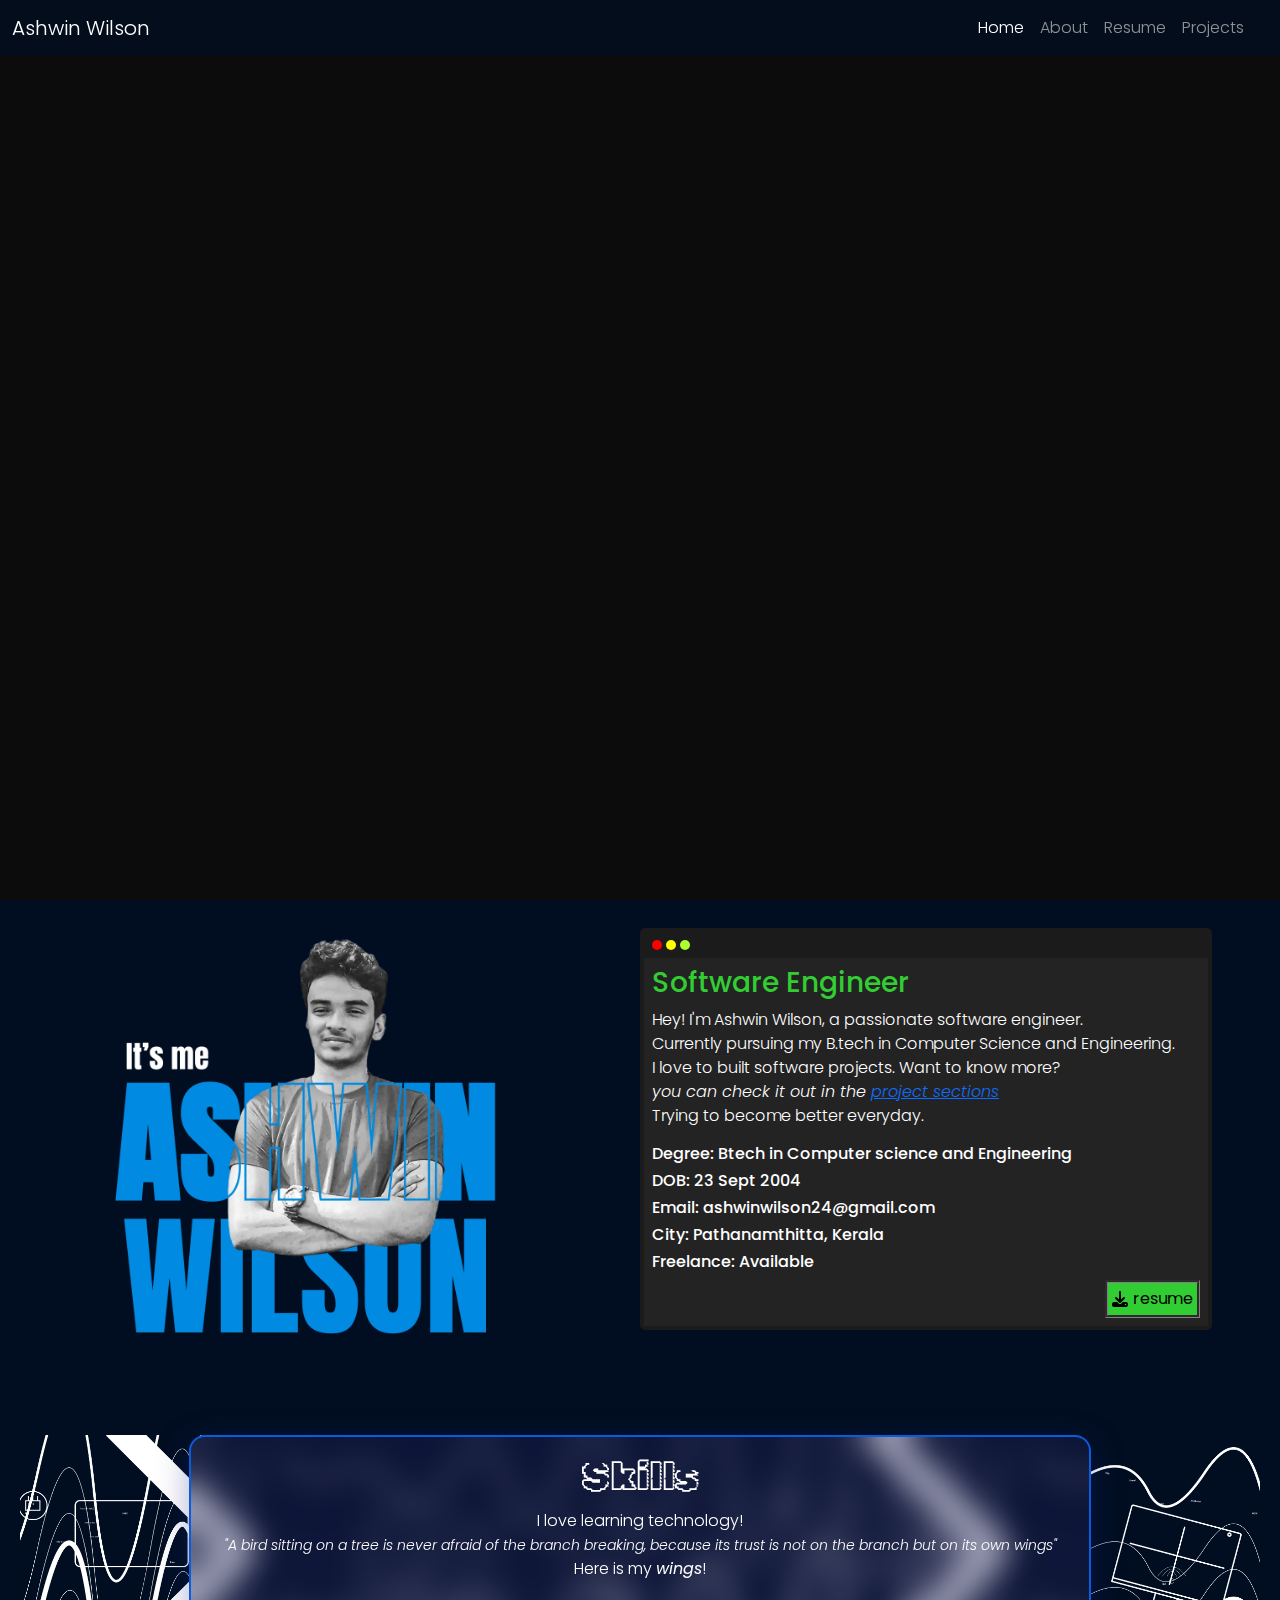
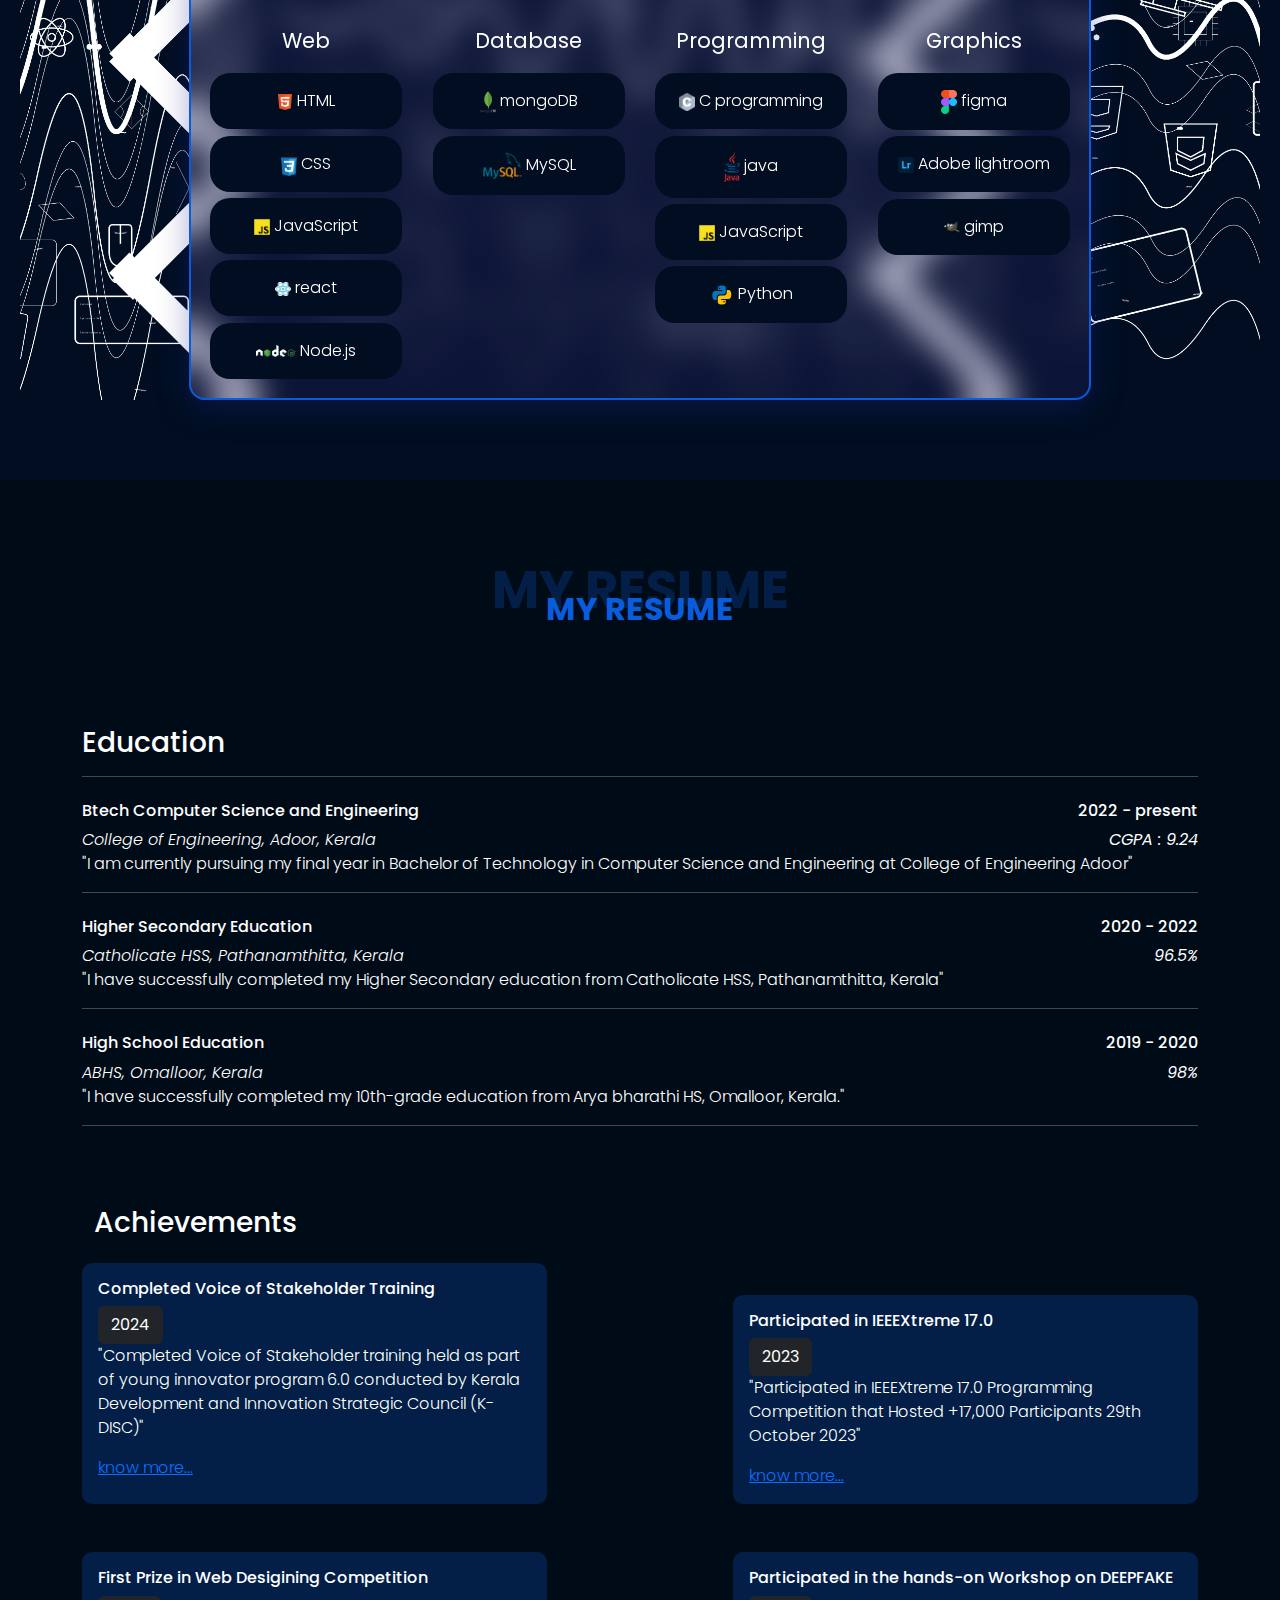
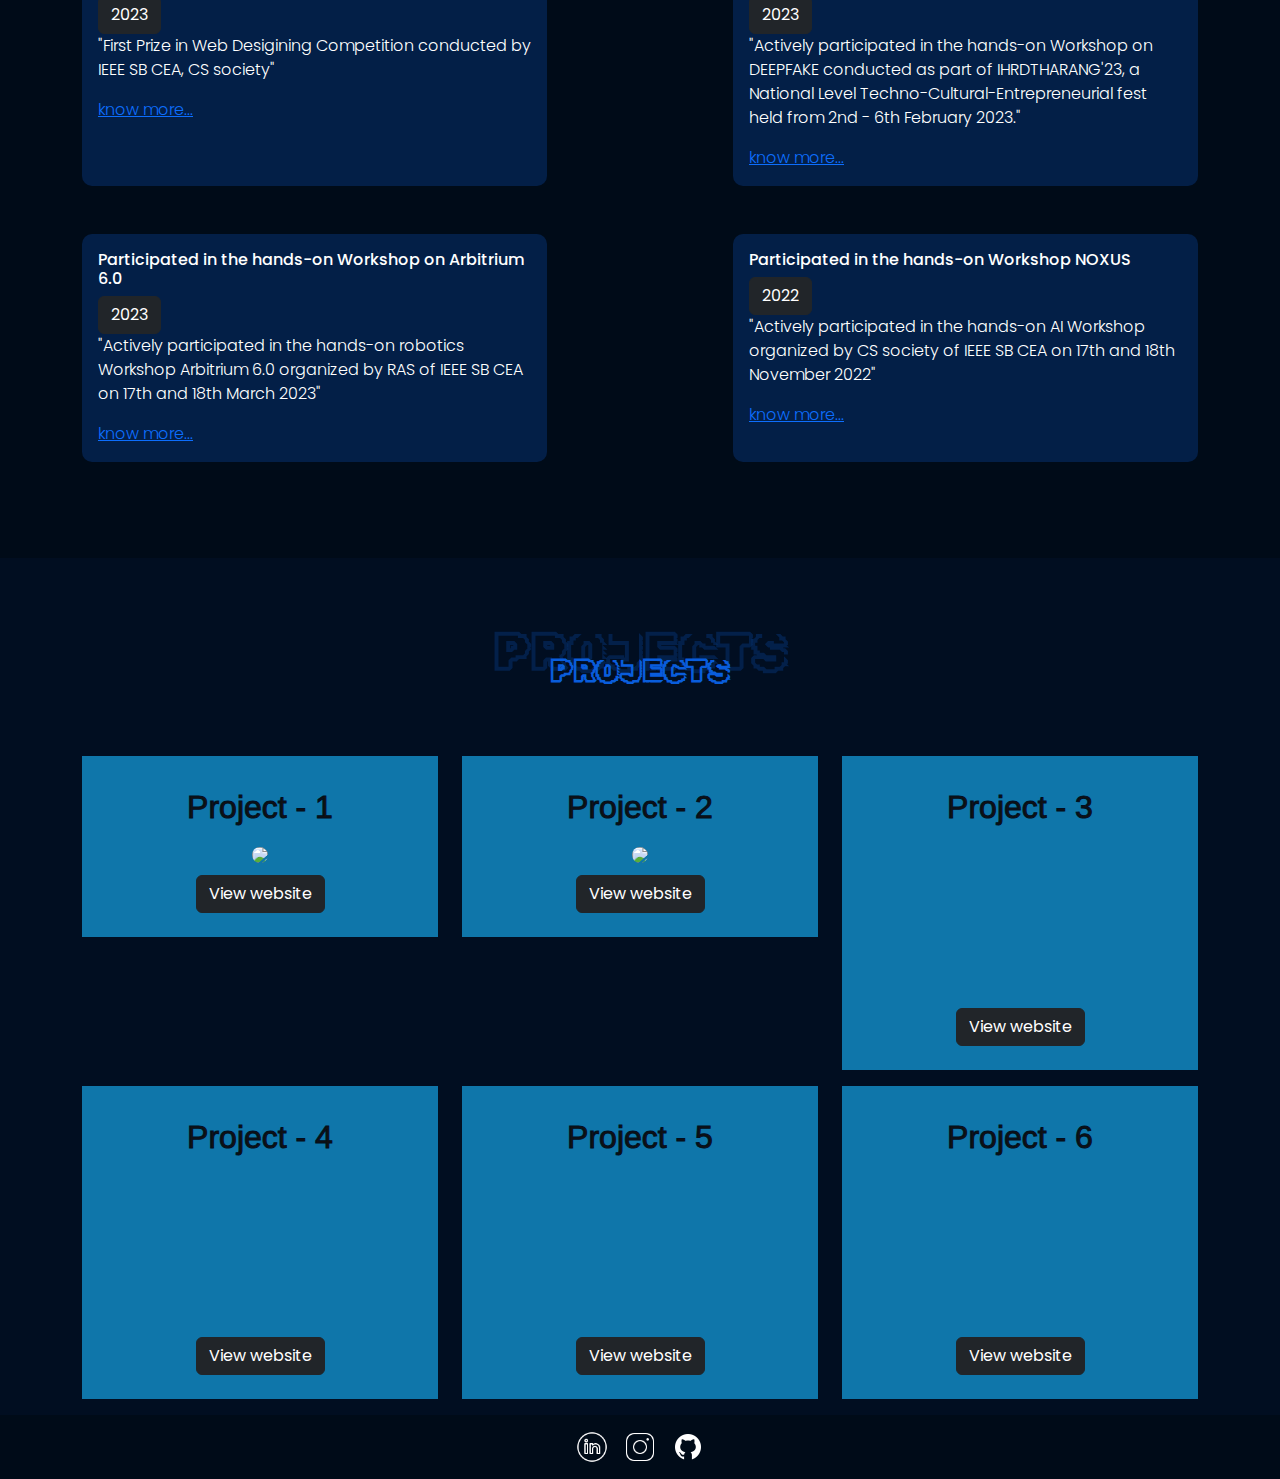
==== commit 14ffb0d0: "skill, resume section redesigned footer icons modified" ====
--- a/index.html
+++ b/index.html
@@ -1,313 +1,595 @@
 <!DOCTYPE html>
 <html lang="en">
-
-<head>
-    <meta charset="UTF-8">
-    <meta content="width=device-width,initial-scale=1" name="viewport">
+  <head>
+    <meta charset="UTF-8" />
+    <meta content="width=device-width,initial-scale=1" name="viewport" />
     <title>Ashwin Wilson</title>
-    <link rel="icon" href="assets/profilePic-min.jpg">
-    <link href="https://fonts.googleapis.com" rel="preconnect">
-    <link href="https://fonts.gstatic.com" rel="preconnect" crossorigin>
-    <link href="https://fonts.googleapis.com/css2?family=Rubik+Glitch+Pop&family=Rubik+Iso&display=swap"
-        rel="stylesheet">
+    <link rel="icon" href="assets/profilePic-min.jpg" />
+    <link href="https://fonts.googleapis.com" rel="preconnect" />
+    <link href="https://fonts.gstatic.com" rel="preconnect" crossorigin />
     <link
-        href="https://fonts.googleapis.com/css2?family=Poppins:ital,wght@0,100;0,200;0,300;0,400;0,500;0,600;0,700;0,800;0,900;1,100;1,200;1,300;1,400;1,500;1,600;1,700;1,800;1,900&family=Rubik+Glitch+Pop&family=Rubik+Iso&display=swap"
-        rel="stylesheet">
+      href="https://fonts.googleapis.com/css2?family=Rubik+Glitch+Pop&family=Rubik+Iso&display=swap"
+      rel="stylesheet"
+    />
     <link
-        href="https://fonts.googleapis.com/css2?family=Bebas+Neue&family=Poppins:ital,wght@0,100;0,200;0,300;0,400;0,500;0,600;0,700;0,800;0,900;1,100;1,200;1,300;1,400;1,500;1,600;1,700;1,800;1,900&family=Rubik+Glitch+Pop&family=Rubik+Iso&display=swap"
-        rel="stylesheet">
-    <link href="https://cdn.jsdelivr.net/npm/bootstrap@5.3.3/dist/css/bootstrap.min.css" rel="stylesheet"
-        crossorigin="anonymous" integrity="sha384-QWTKZyjpPEjISv5WaRU9OFeRpok6YctnYmDr5pNlyT2bRjXh0JMhjY6hW+ALEwIH">
-    <script src="https://cdn.jsdelivr.net/npm/bootstrap@5.3.3/dist/js/bootstrap.bundle.min.js" crossorigin="anonymous"
-        integrity="sha384-YvpcrYf0tY3lHB60NNkmXc5s9fDVZLESaAA55NDzOxhy9GkcIdslK1eN7N6jIeHz" defer="defer"></script>
-    <link href="style.css" rel="stylesheet">
-    <link href="animation.css" rel="stylesheet">
-    <link rel="stylesheet" href="mobileStyle.css">
-    <script src="https://cdnjs.cloudflare.com/ajax/libs/jquery/3.7.0/jquery.min.js" crossorigin="anonymous"
-        integrity="sha512-3gJwYpMe3QewGELv8k/BX9vcqhryRdzRMxVfq6ngyWXwo03GFEzjsUm8Q7RZcHPHksttq7/GFoxjCVUjkjvPdw=="
-        referrerpolicy="no-referrer"></script>
+      href="https://fonts.googleapis.com/css2?family=Poppins:ital,wght@0,100;0,200;0,300;0,400;0,500;0,600;0,700;0,800;0,900;1,100;1,200;1,300;1,400;1,500;1,600;1,700;1,800;1,900&family=Rubik+Glitch+Pop&family=Rubik+Iso&display=swap"
+      rel="stylesheet"
+    />
+    <link
+      href="https://fonts.googleapis.com/css2?family=Bebas+Neue&family=Poppins:ital,wght@0,100;0,200;0,300;0,400;0,500;0,600;0,700;0,800;0,900;1,100;1,200;1,300;1,400;1,500;1,600;1,700;1,800;1,900&family=Rubik+Glitch+Pop&family=Rubik+Iso&display=swap"
+      rel="stylesheet"
+    />
+    <link
+      href="https://cdn.jsdelivr.net/npm/bootstrap@5.3.3/dist/css/bootstrap.min.css"
+      rel="stylesheet"
+      crossorigin="anonymous"
+      integrity="sha384-QWTKZyjpPEjISv5WaRU9OFeRpok6YctnYmDr5pNlyT2bRjXh0JMhjY6hW+ALEwIH"
+    />
+    <script
+      src="https://cdn.jsdelivr.net/npm/bootstrap@5.3.3/dist/js/bootstrap.bundle.min.js"
+      crossorigin="anonymous"
+      integrity="sha384-YvpcrYf0tY3lHB60NNkmXc5s9fDVZLESaAA55NDzOxhy9GkcIdslK1eN7N6jIeHz"
+      defer="defer"
+    ></script>
+    <link href="style.css" rel="stylesheet" />
+    <link href="animation.css" rel="stylesheet" />
+    <link rel="stylesheet" href="mobileStyle.css" />
+    <script
+      src="https://cdnjs.cloudflare.com/ajax/libs/jquery/3.7.0/jquery.min.js"
+      crossorigin="anonymous"
+      integrity="sha512-3gJwYpMe3QewGELv8k/BX9vcqhryRdzRMxVfq6ngyWXwo03GFEzjsUm8Q7RZcHPHksttq7/GFoxjCVUjkjvPdw=="
+      referrerpolicy="no-referrer"
+    ></script>
     <script src="script.js" type="module"></script>
-</head>
-
-<body>
+  </head>
+
+  <body>
     <div class="front-slide">
-        <div class="row samp"></div>
-        <div class="row samp"></div>
-        <div class="text-center row samp">
-            <h1 class="text welcome" id="spin" style="position:absolute"></h1>
-        </div>
+      <div class="row samp"></div>
+      <div class="row samp"></div>
+      <div class="text-center row samp">
+        <h1 class="text welcome" id="spin" style="position: absolute"></h1>
+      </div>
     </div>
-    <nav aria-label="Offcanvas navbar large" class="navbar navbar-dark navbar-expand-lg">
-        <div class="container-fluid"><a href="#" class="navbar-brand">Ashwin Wilson</a><button
-                aria-label="Toggle navigation" class="navbar-toggler" type="button" aria-controls="offcanvasNavbar2"
-                data-bs-target="#offcanvasNavbar2" data-bs-toggle="offcanvas"><span
-                    class="navbar-toggler-icon"></span></button>
-            <div class="offcanvas offcanvas-NavBg offcanvas-end" id="offcanvasNavbar2"
-                aria-labelledby="offcanvasNavbar2Label" tabindex="-1">
-                <div class="offcanvas-header">
-                    <h5 class="offcanvas-title" id="offcanvasNavbar2Label">Ashwin Wilson</h5><button aria-label="Close"
-                        class="btn-close btn-close-white" type="button" data-bs-dismiss="offcanvas"></button>
-                </div>
-                <div class="offcanvas-body">
-                    <ul class="flex-grow-1 justify-content-end navbar-nav pe-3">
-                        <li class="nav-item"><a href="#home" class="nav-link active" aria-current="page">Home</a>
-                        <li class="nav-item"><a href="#about" class="nav-link">About</a>
-                        <li class="nav-item"><a href="#resume" class="nav-link">Resume</a>
-                        <li class="nav-item"><a href="#projects" class="nav-link">Projects</a>
-                    </ul>
-                </div>
-            </div>
-        </div>
+
+    <nav
+      aria-label="Offcanvas navbar large"
+      class="navbar navbar-dark navbar-expand-lg"
+    >
+      <div class="container-fluid">
+        <a href="#" class="navbar-brand">Ashwin Wilson</a
+        ><button
+          aria-label="Toggle navigation"
+          class="navbar-toggler"
+          type="button"
+          aria-controls="offcanvasNavbar2"
+          data-bs-target="#offcanvasNavbar2"
+          data-bs-toggle="offcanvas"
+        >
+          <span class="navbar-toggler-icon"></span>
+        </button>
+        <div
+          class="offcanvas offcanvas-NavBg offcanvas-end"
+          id="offcanvasNavbar2"
+          aria-labelledby="offcanvasNavbar2Label"
+          tabindex="-1"
+        >
+          <div class="offcanvas-header">
+            <h5 class="offcanvas-title" id="offcanvasNavbar2Label">
+              Ashwin Wilson
+            </h5>
+            <button
+              aria-label="Close"
+              class="btn-close btn-close-white"
+              type="button"
+              data-bs-dismiss="offcanvas"
+            ></button>
+          </div>
+          <div class="offcanvas-body">
+            <ul class="flex-grow-1 justify-content-end navbar-nav pe-3">
+              <li class="nav-item">
+                <a href="#home" class="nav-link active" aria-current="page"
+                  >Home</a
+                >
+              </li>
+              <li class="nav-item">
+                <a href="#about" class="nav-link">About</a>
+              </li>
+              <li class="nav-item">
+                <a href="#resume" class="nav-link">Resume</a>
+              </li>
+              <li class="nav-item">
+                <a href="#projects" class="nav-link">Projects</a>
+              </li>
+            </ul>
+          </div>
+        </div>
+      </div>
     </nav>
 
     <section id="home">
-        <div class="container">
-            <div class="row">
-                <div class="col-12 d-flex justify-content-center align-bottom text-center col-md-6">
-                    <img src="assets/profilePic-min.jpg" alt="" class="porfilePic">
-                </div>
-                <div class="col-12 text-center col-md-6 pt-5">
-                    <div class="title">
-                        <h3>It's me </h3>
-                        <span class="titleName">Ashwin Wilson</span>
-                        <p>"Passionate engineer driven by innovation, technology, and creative problem-solving."</p>
-                    </div>
-                </div>
-            </div>
-        </div>
+      <div class="container">
+        <div class="row">
+          <div
+            class="col-12 d-flex justify-content-center align-bottom text-center col-md-6"
+          >
+            <img src="assets/profilePic.webp" alt="" class="porfilePic" />
+          </div>
+          <div class="col-12 text-center col-md-6 pt-5">
+            <div class="title">
+              <h3>It's me</h3>
+              <span class="titleName">Ashwin Wilson</span>
+              <p>
+                "Passionate engineer driven by innovation, technology, and
+                creative problem-solving."
+              </p>
+            </div>
+          </div>
+        </div>
+      </div>
     </section>
 
-    <section class="pages" id="about">
-
-        <div class="section-title"><span>About</span>
-            <h2>About</h2>
-        </div>
-        <div class="row d-flex justify-content-between align-items-center">
-            <div class="col-md-5 col-12 mt-3 text-center" id="about-img">
-                <img src="assets/about-banner.png">
-            </div>
-            <div class=" col-md-6 col-12 terminal-view mt-3 p-0">
-                <div class="terminal-control-area d-flex">
-                    <div style="width:10px;height: 10px; background-color: red; border-radius: 50%;">
-                    </div>
-                    <div style="width:10px;height: 10px; background-color: yellow; border-radius: 50%;" class="mx-1">
-                    </div>
-                    <div style="width:10px;height: 10px; background-color: greenyellow; border-radius: 50%;">
-                    </div>
-                </div>
-                <div class="p-2 ">
-                    <h3>Software Engineer</h3>
-                    <p class="">
-                        Hey! I'm Ashwin Wilson, a passionate software engineer. <br>
-                        Currently pursuing my B.tech in Computer Science and Engineering. <br>
-                        I love to built software projects and I've already done some projects <br>
-                        <i>(you can check it out in the <a href="#projects">project sections</a> ).</i> <br>
-                        Trying to become better everyday.
-                    </p>
-                    <h6>Degree: Btech in Computer science and Engineering</h6>
-                    <h6>DOB: 23 Sept 2004</h6>
-                    <h6>Email: ashwinwilson24@gmail.com</h6>
-                    <h6>City: Pathanamthitta, Kerala</h6>
-                    <h6>Freelance: Available</h6>
-                    <a href="/assets/resume.pdf"  target="_blank"
-                    rel="noopener noreferrer">
-                        <button class="mb-2 p-1 d-flex align-items-center justify-content-between">
-                            <img src="/assets/icons/download-icon.svg"> resume
-                        </button>
-                    </a>
-                </div>
-            </div>
-        </div>
-
-
-
+    <section class="pages my-3" id="about">
+      <div class="section-title">
+        <span>About</span>
+        <h2>About</h2>
+      </div>
+      <div
+        class="row d-flex justify-content-between align-items-center px-lg-5"
+      >
+        <div class="col-md-5 col-12 text-center" id="about-img">
+          <img src="assets/about-banner.webp" />
+        </div>
+        <div class="col-md-6 col-12 terminal-view p-0">
+          <div class="terminal-control-area d-flex">
+            <div
+              style="
+                width: 10px;
+                height: 10px;
+                background-color: red;
+                border-radius: 50%;
+              "
+            ></div>
+            <div
+              style="
+                width: 10px;
+                height: 10px;
+                background-color: yellow;
+                border-radius: 50%;
+              "
+              class="mx-1"
+            ></div>
+            <div
+              style="
+                width: 10px;
+                height: 10px;
+                background-color: greenyellow;
+                border-radius: 50%;
+              "
+            ></div>
+          </div>
+          <div class="p-2">
+            <h3>Software Engineer</h3>
+            <p class="">
+              Hey! I'm Ashwin Wilson, a passionate software engineer. <br />
+              Currently pursuing my B.tech in Computer Science and Engineering.
+              <br />
+              I love to built software projects. Want to know more? <br />
+              <i
+                >you can check it out in the
+                <a href="#projects">project sections</a></i
+              >
+              <br />
+              Trying to become better everyday.
+            </p>
+            <h6>Degree: Btech in Computer science and Engineering</h6>
+            <h6>DOB: 23 Sept 2004</h6>
+            <h6>Email: ashwinwilson24@gmail.com</h6>
+            <h6>City: Pathanamthitta, Kerala</h6>
+            <h6>Freelance: Available</h6>
+            <a
+              href="/assets/resume.pdf"
+              target="_blank"
+              rel="noopener noreferrer"
+            >
+              <button
+                class="mb-2 p-1 d-flex align-items-center justify-content-between"
+              >
+                <img src="/assets/icons/download-icon.svg" /> resume
+              </button>
+            </a>
+          </div>
+        </div>
+      </div>
     </section>
+
     <section class="pages" id="skills">
-        <div class="bg-box">
-            <h1 class="fancyTitle">Skills</h1>
-            <p>I possess a diverse skill set that blends innovation, precision, and an eye for detail. From crafting
-                visually stunning user interfaces to mastering the latest web development technologies, I am equipped to
-                bring your digital dreams to life. With a passion for creating seamless user experiences and a
-                dedication to staying ahead of industry trends, I am ready to elevate your online presence to new
-                heights.
-            <div class="row d-flex justify-content-between">
-                <div class="col-12 text-center col-md-2 skillContainer">
-                    <div class="skillBadge"><img src="assets/logos/HTML.png" alt=""> HTML</div>
-                    <div class="skillBadge"><img src="assets/logos/CSS.png" alt=""> CSS</div>
-                    <div class="skillBadge"><img src="assets/logos/JS.png" alt=""> JavaScript</div>
-                    <div class="skillBadge"><img src="assets/logos/REACT.png" alt=""> react</div>
-                </div>
-
-                <div class="col-12 text-center col-md-2 skillContainer">
-                    <div class="skillBadge"><img src="assets/logos/mongodb.png" alt=""> mongoDB</div>
-                    <div class="skillBadge"><img src="assets/logos/figma.png" alt=""> figma</div>
-                    <div class="skillBadge"><img src="assets/logos/adobe-lightroom.png" alt=""> Adobe lightroom</div>
-                    <div class="skillBadge"><img src="assets/logos/gimp.png" alt=""> gimp</div>
-                </div>
-
-                <div class="col-12 text-center col-md-2 skillContainer">
-                    <div class="skillBadge"><img src="assets/logos/c-programming.png" alt=""> C programming</div>
-                    <div class="skillBadge"><img src="assets/logos/java.png" alt=""> java</div>
-                </div>
-            </div>
-        </div>
+      <div class="skill-bg row d-flex justify-content-center">
+        <div
+          class="skills-section d-flex flex-column align-items-center p-3 col-md-8"
+        >
+          <h1 class="fancyTitle text-center">Skills</h1>
+          <p class="text-center">
+            I love learning technology! <br />
+            <i class="small"
+              >"A bird sitting on a tree is never afraid of the branch breaking,
+              because its trust is not on the branch but on its own wings"</i
+            ><br />
+            Here is my <b><i>wings</i></b
+            >!
+          </p>
+          <p class="text-center"></p>
+          <div class="row d-flex justify-content-between">
+            <div class="col-12 col-md-3 text-center mt-2 skillContainer">
+              <h3>Web</h3>
+              <div class="skillBadge">
+                <img src="assets/logos/HTML.webp" alt="" /> HTML
+              </div>
+              <div class="skillBadge">
+                <img src="assets/logos/CSS.webp" alt="" /> CSS
+              </div>
+              <div class="skillBadge">
+                <img src="assets/logos/JS.webp" alt="" /> JavaScript
+              </div>
+              <div class="skillBadge">
+                <img src="assets/logos/REACT.webp" alt="" /> react
+              </div>
+              <div class="skillBadge">
+                <img
+                  src="assets/logos/nodejs.webp"
+                  style="width: 2.5rem"
+                  alt=""
+                />
+                Node.js
+              </div>
+            </div>
+
+            <div
+              class="col-12 text-center col-md-3 mt-2 d-flex flex-column align-items-center skillContainer"
+            >
+              <h3>Database</h3>
+              <div class="skillBadge">
+                <img src="assets/logos/mongodb.webp" alt="" /> mongoDB
+              </div>
+              <div class="skillBadge">
+                <img
+                  src="assets/logos/mysql.webp"
+                  style="width: 2.5rem"
+                  alt=""
+                />
+                MySQL
+              </div>
+            </div>
+
+            <div
+              class="col-12 text-center col-md-3 mt-2 d-flex flex-column align-items-center skillContainer"
+            >
+              <h3>Programming</h3>
+              <div class="skillBadge">
+                <img src="assets/logos/c-programming.webp" alt="" /> C
+                programming
+              </div>
+              <div class="skillBadge">
+                <img src="assets/logos/java.webp" alt="" /> java
+              </div>
+              <div class="skillBadge">
+                <img src="assets/logos/JS.webp" alt="" /> JavaScript
+              </div>
+              <div class="skillBadge">
+                <img
+                  src="assets/logos/python.webp"
+                  style="width: 1.5rem"
+                  alt=""
+                />
+                Python
+              </div>
+            </div>
+
+            <div
+              class="col-12 text-center col-md-3 mt-2 d-flex flex-column align-items-center skillContainer"
+            >
+              <h3>Graphics</h3>
+
+              <div class="skillBadge">
+                <img src="assets/logos/figma.webp" alt="" /> figma
+              </div>
+              <div class="skillBadge">
+                <img src="assets/logos/adobe-lightroom.webp" alt="" /> Adobe
+                lightroom
+              </div>
+              <div class="skillBadge">
+                <img src="assets/logos/gimp.webp" alt="" /> gimp
+              </div>
+            </div>
+          </div>
+        </div>
+      </div>
     </section>
     <section class="mt-5 pages" id="resume">
-        <div class="container py-5">
-            <div class="section-title"><span>My Resume</span>
-                <h2>My Resume</h2>
-            </div>
-            <div class="row d-flex justify-content-center">
-                <div class="col-12 mt-5 col-md-12 ">
-                    <h3>Education</h3>
-                    <div class="mt-5 bg-box">
-                        <h6>BTECH COMPUTER SCIENCE AND ENGINEERING</h6>
-                        <div class="btn btn-primary">2022 - present</div>
-                        <p><i>College of Engineering, Adoor, Kerala</i>
-                        <p>"I am currently pursuing my final year in Bachelor of Technology in Computer Science and
-                            Engineering at College of Engineering Adoor"
-                    </div>
-                    <div class="mt-5 bg-box">
-                        <h6>HIGHER SECONDARY SCHOOL</h6>
-                        <div class="btn btn-primary">2020 - 2022</div>
-                        <p><i>Catholicate HSS, Pathanamthitta, Kerala</i>
-                        <p>"I have successfully completed my Higher Secondary education from Catholicate HSS,
-                            Pathanamthitta, Kerala
-                    </div>
-                    <div class="mt-5 bg-box">
-                        <h6>HIGH SCHOOL</h6>
-                        <div class="btn btn-primary">2019 - 2020</div>
-                        <p><i>Arya bharathi HS, Omalloor,Kerala</i>
-                        <p>"I have successfully completed my 10th-grade education from Arya bharathi HS,
-                            Omalloor,Kerala."
-                    </div>
-                </div>
-                <div class="mt-5 achievements d-flex justify-content-between row">
-                    <h3>Achievements</h3>
-                    <div class="col-12 bg-box col-md-5 mt-3">
-                        <h6>Completed Voice of Stakeholder Training</h6>
-                        <div class="btn btn-dark">2024</div>
-                        <p>"Completed Voice of Stakeholder training held as part of young innovator program 6.0
-                            conducted by Kerala Development and Innovation Strategic Council (K-DISC)"</p><a
-                            href="assets/achievements/yip certificate.pdf" class="btn-danger">know
-                            more...</a>
-                    </div>
-                    <div class="col-12 bg-box col-md-5 mt-5">
-                        <h6>Participated in IEEEXtreme 17.0</h6>
-                        <div class="btn btn-dark">2023</div>
-                        <p>"Participated in IEEEXtreme 17.0 Programming Competition that Hosted +17,000 Participants
-                            29th October 2023"</p><a href="assets/achievements/IEEE-Xtreme(participation)-2023.pdf"
-                            class="btn-danger">know more...</a>
-                    </div>
-                    <div class="col-12 bg-box col-md-5 mt-5">
-                        <h6>First Prize in Web Desigining Competition</h6>
-                        <div class="btn btn-dark">2023</div>
-                        <p>"First Prize in Web Desigining Competition conducted by IEEE SB CEA, CS society"</p><a
-                            href="assets/achievements/Web Desiging-First Prize-2023.pdf" class="btn-danger">know
-                            more...</a>
-                    </div>
-                    <div class="col-12 bg-box col-md-5 mt-5">
-                        <h6>Participated in the hands-on Workshop on DEEPFAKE</h6>
-                        <div class="btn btn-dark">2023</div>
-                        <p>"Actively participated in the hands-on Workshop on DEEPFAKE conducted as part of
-                            IHRDTHARANG'23, a National Level Techno-Cultural-Entrepreneurial fest held from 2nd - 6th
-                            February 2023."</p><a href="assets/achievements/Deep Fake (participation)Tharang-2023.pdf"
-                            class="btn-danger">know more...</a>
-                    </div>
-                    <div class="col-12 bg-box col-md-5 mt-5">
-                        <h6>Participated in the hands-on Workshop on Arbitrium 6.0</h6>
-                        <div class="btn btn-dark">2023</div>
-                        <p>"Actively participated in the hands-on robotics Workshop Arbitrium 6.0 organized by RAS of
-                            IEEE SB CEA on 17th and 18th March 2023"</p><a
-                            href="assets/achievements/Arbitrium-(participation)-2023.pdf" class="btn-danger">know
-                            more...</a>
-                    </div>
-                    <div class="col-12 bg-box col-md-5 mt-5">
-                        <h6>Participated in the hands-on Workshop NOXUS</h6>
-                        <div class="btn btn-dark">2022</div>
-                        <p>"Actively participated in the hands-on AI Workshop organized by CS society of IEEE SB CEA on
-                            17th and 18th November 2022"</p><a href="assets/achievements/NOXUS.pdf"
-                            class="btn-danger">know more...</a>
-                    </div>
-                </div>
-            </div>
-        </div>
+      <div class="container py-5">
+        <div class="section-title">
+          <span>My Resume</span>
+          <h2>My Resume</h2>
+        </div>
+        <div class="row d-flex justify-content-center">
+          <div class="col-12 mt-5 col-md-12" id="education-list">
+            <h3>Education</h3>
+            <hr />
+            <div class="mt-4">
+              <h6>
+                Btech Computer Science and Engineering
+                <span>2022 - present</span>
+              </h6>
+              <p>
+                <i
+                  >College of Engineering, Adoor, Kerala
+                  <span><b>CGPA : 9.24</b></span>
+                </i>
+                <br />
+                "I am currently pursuing my final year in Bachelor of Technology
+                in Computer Science and Engineering at College of Engineering
+                Adoor"
+              </p>
+            </div>
+            <hr />
+            <div class="mt-4">
+              <h6>Higher Secondary Education<span>2020 - 2022</span></h6>
+              <p>
+                <i
+                  >Catholicate HSS, Pathanamthitta, Kerala
+                  <span><b>96.5%</b></span> </i
+                ><br />
+                "I have successfully completed my Higher Secondary education
+                from Catholicate HSS, Pathanamthitta, Kerala"
+              </p>
+            </div>
+            <hr />
+            <div class="mt-4">
+              <h6>High School Education <span>2019 - 2020</span></h6>
+              <p>
+                <i
+                  >ABHS, Omalloor, Kerala <span><b>98%</b></span></i
+                >
+                <br />
+                "I have successfully completed my 10th-grade education from Arya
+                bharathi HS, Omalloor, Kerala."
+              </p>
+            </div>
+            <hr />
+          </div>
+          <div class="mt-5 achievements d-flex justify-content-between row">
+            <h3>Achievements</h3>
+            <div class="col-12 bg-box col-md-5 mt-3">
+              <h6>Completed Voice of Stakeholder Training</h6>
+              <div class="btn btn-dark">2024</div>
+              <p>
+                "Completed Voice of Stakeholder training held as part of young
+                innovator program 6.0 conducted by Kerala Development and
+                Innovation Strategic Council (K-DISC)"
+              </p>
+              <a
+                href="assets/achievements/yip certificate.pdf"
+                class="btn-danger"
+                >know more...</a
+              >
+            </div>
+            <div class="col-12 bg-box col-md-5 mt-5">
+              <h6>Participated in IEEEXtreme 17.0</h6>
+              <div class="btn btn-dark">2023</div>
+              <p>
+                "Participated in IEEEXtreme 17.0 Programming Competition that
+                Hosted +17,000 Participants 29th October 2023"
+              </p>
+              <a
+                href="assets/achievements/IEEE-Xtreme(participation)-2023.pdf"
+                class="btn-danger"
+                >know more...</a
+              >
+            </div>
+            <div class="col-12 bg-box col-md-5 mt-5">
+              <h6>First Prize in Web Desigining Competition</h6>
+              <div class="btn btn-dark">2023</div>
+              <p>
+                "First Prize in Web Desigining Competition conducted by IEEE SB
+                CEA, CS society"
+              </p>
+              <a
+                href="assets/achievements/Web Desiging-First Prize-2023.pdf"
+                class="btn-danger"
+                >know more...</a
+              >
+            </div>
+            <div class="col-12 bg-box col-md-5 mt-5">
+              <h6>Participated in the hands-on Workshop on DEEPFAKE</h6>
+              <div class="btn btn-dark">2023</div>
+              <p>
+                "Actively participated in the hands-on Workshop on DEEPFAKE
+                conducted as part of IHRDTHARANG'23, a National Level
+                Techno-Cultural-Entrepreneurial fest held from 2nd - 6th
+                February 2023."
+              </p>
+              <a
+                href="assets/achievements/Deep Fake (participation)Tharang-2023.pdf"
+                class="btn-danger"
+                >know more...</a
+              >
+            </div>
+            <div class="col-12 bg-box col-md-5 mt-5">
+              <h6>Participated in the hands-on Workshop on Arbitrium 6.0</h6>
+              <div class="btn btn-dark">2023</div>
+              <p>
+                "Actively participated in the hands-on robotics Workshop
+                Arbitrium 6.0 organized by RAS of IEEE SB CEA on 17th and 18th
+                March 2023"
+              </p>
+              <a
+                href="assets/achievements/Arbitrium-(participation)-2023.pdf"
+                class="btn-danger"
+                >know more...</a
+              >
+            </div>
+            <div class="col-12 bg-box col-md-5 mt-5">
+              <h6>Participated in the hands-on Workshop NOXUS</h6>
+              <div class="btn btn-dark">2022</div>
+              <p>
+                "Actively participated in the hands-on AI Workshop organized by
+                CS society of IEEE SB CEA on 17th and 18th November 2022"
+              </p>
+              <a href="assets/achievements/NOXUS.pdf" class="btn-danger"
+                >know more...</a
+              >
+            </div>
+          </div>
+        </div>
+      </div>
     </section>
     <section class="pages" id="projects">
-        <div class="container">
-            <div class="text-center mt-5 fancyTitle section-title"><span>Projects</span>
-                <h2 class="fancyTitle blink">Projects</h2>
-            </div>
-            <div class="row">
-                <div class="col-12 col-md-4">
-                    <div class="text-center frame">
-                        <h6 class="my-3 sub-title">Project - 1</h6>
-                        <div><img src="assets/project-img/netflix-min.png" style="width:100%;border-radius:10px"></div>
-                        <a target="_blank" rel="noopener noreferrer" href="https://netflix-clone-ashwin.netlify.app/"
-                            class="btn btn-dark my-2 slideUp">View
-                            website</a>
-                    </div>
-                </div>
-                <div class="col-12 col-md-4">
-                    <div class="text-center frame">
-                        <h6 class="my-3 sub-title">Project - 2</h6>
-                        <div><img src="assets/project-img/OLX-min.png" style="width:100%;border-radius:10px"></div><a
-                            target="_blank" rel="noopener noreferrer" href="https://olx-clone-ashwin.netlify.app/"
-                            class="btn btn-dark my-2 slideUp">View
-                            website</a>
-                    </div>
-                </div>
-                <div class="col-12 col-md-4">
-                    <div class="text-center frame">
-                        <h6 class="my-3 sub-title">Project - 3</h6>
-                        <div><video autoplay loop muted src="assets/project-img/ISRO.mp4"
-                                style="width:100%;border-radius:10px"></video></div><a target="_blank"
-                            rel="noopener noreferrer" href="https://ashwin-wilson.github.io/ISRO"
-                            class="btn btn-dark my-2 slideUp">View
-                            website</a>
-                    </div>
-                </div>
-            </div>
-            <div class="row">
-                <div class="col-12 col-md-4">
-                    <div class="text-center frame">
-                        <h6 class="my-3 sub-title">Project - 4</h6>
-                        <div><video autoplay loop muted src="assets/project-img/Irene.mp4"
-                                style="width:100%;border-radius:10px"></video></div><a target="_blank"
-                            rel="noopener noreferrer" href="https://ashwin-wilson.github.io/Irene-Alsa-George/"
-                            class="btn btn-dark my-2 slideUp">View website</a>
-                    </div>
-                </div>
-                <div class="col-12 col-md-4">
-                    <div class="text-center frame">
-                        <h6 class="my-3 sub-title">Project - 5</h6>
-                        <div><video autoplay loop muted src="assets/project-img/canvart_sy.mp4"
-                                style="width:100%;border-radius:10px"></video></div><a target="_blank"
-                            rel="noopener noreferrer" href="https://ashwin-wilson.github.io/canvart_sy/"
-                            class="btn btn-dark my-2 slideUp">View
-                            website</a>
-                    </div>
-                </div>
-                <div class="col-12 col-md-4">
-                    <div class="text-center frame">
-                        <h6 class="my-3 sub-title">Project - 6</h6>
-                        <div><video autoplay loop muted src="assets/project-img/AKSC23.mp4"
-                                style="width:100%;border-radius:10px"></video></div><a target="_blank"
-                            rel="noopener noreferrer" href="https://ashwin-wilson.github.io/AKSC-23/"
-                            class="btn btn-dark my-2 slideUp">View
-                            website</a>
-                    </div>
-                </div>
-            </div>
-        </div>
+      <div class="container">
+        <div class="text-center mt-5 fancyTitle section-title">
+          <span>Projects</span>
+          <h2 class="fancyTitle blink">Projects</h2>
+        </div>
+        <div class="row">
+          <div class="col-12 col-md-4">
+            <div class="text-center frame">
+              <h6 class="my-3 sub-title">Project - 1</h6>
+              <div>
+                <img
+                  src="assets/project-img/netflix-min.png"
+                  style="width: 100%; border-radius: 10px"
+                />
+              </div>
+              <a
+                target="_blank"
+                rel="noopener noreferrer"
+                href="https://netflix-clone-ashwin.netlify.app/"
+                class="btn btn-dark my-2 slideUp"
+                >View website</a
+              >
+            </div>
+          </div>
+          <div class="col-12 col-md-4">
+            <div class="text-center frame">
+              <h6 class="my-3 sub-title">Project - 2</h6>
+              <div>
+                <img
+                  src="assets/project-img/OLX-min.png"
+                  style="width: 100%; border-radius: 10px"
+                />
+              </div>
+              <a
+                target="_blank"
+                rel="noopener noreferrer"
+                href="https://olx-clone-ashwin.netlify.app/"
+                class="btn btn-dark my-2 slideUp"
+                >View website</a
+              >
+            </div>
+          </div>
+          <div class="col-12 col-md-4">
+            <div class="text-center frame">
+              <h6 class="my-3 sub-title">Project - 3</h6>
+              <div>
+                <video
+                  autoplay
+                  loop
+                  muted
+                  src="assets/project-img/ISRO.mp4"
+                  style="width: 100%; border-radius: 10px"
+                ></video>
+              </div>
+              <a
+                target="_blank"
+                rel="noopener noreferrer"
+                href="https://ashwin-wilson.github.io/ISRO"
+                class="btn btn-dark my-2 slideUp"
+                >View website</a
+              >
+            </div>
+          </div>
+        </div>
+        <div class="row">
+          <div class="col-12 col-md-4">
+            <div class="text-center frame">
+              <h6 class="my-3 sub-title">Project - 4</h6>
+              <div>
+                <video
+                  autoplay
+                  loop
+                  muted
+                  src="assets/project-img/Irene.mp4"
+                  style="width: 100%; border-radius: 10px"
+                ></video>
+              </div>
+              <a
+                target="_blank"
+                rel="noopener noreferrer"
+                href="https://ashwin-wilson.github.io/Irene-Alsa-George/"
+                class="btn btn-dark my-2 slideUp"
+                >View website</a
+              >
+            </div>
+          </div>
+          <div class="col-12 col-md-4">
+            <div class="text-center frame">
+              <h6 class="my-3 sub-title">Project - 5</h6>
+              <div>
+                <video
+                  autoplay
+                  loop
+                  muted
+                  src="assets/project-img/canvart_sy.mp4"
+                  style="width: 100%; border-radius: 10px"
+                ></video>
+              </div>
+              <a
+                target="_blank"
+                rel="noopener noreferrer"
+                href="https://ashwin-wilson.github.io/canvart_sy/"
+                class="btn btn-dark my-2 slideUp"
+                >View website</a
+              >
+            </div>
+          </div>
+          <div class="col-12 col-md-4">
+            <div class="text-center frame">
+              <h6 class="my-3 sub-title">Project - 6</h6>
+              <div>
+                <video
+                  autoplay
+                  loop
+                  muted
+                  src="assets/project-img/AKSC23.mp4"
+                  style="width: 100%; border-radius: 10px"
+                ></video>
+              </div>
+              <a
+                target="_blank"
+                rel="noopener noreferrer"
+                href="https://ashwin-wilson.github.io/AKSC-23/"
+                class="btn btn-dark my-2 slideUp"
+                >View website</a
+              >
+            </div>
+          </div>
+        </div>
+      </div>
     </section>
     <footer class="d-flex justify-content-center py-3">
-        <div class="d-flex justify-content-between"><a href="https://www.linkedin.com/in/ashwin-wilson-5a45a2252"><img
-                    src="assets/logos/linkedIn.png" alt=""><a
-                    href="https://www.instagram.com/grapho_shadez_?igsh=OWN3bWQ0YzEzOW4z" class="mx-3"><img
-                        src="assets/logos/instagram.png" alt=""></a><a href="https://github.com/Ashwin-Wilson"
-                    class="logo"><img src="assets/logos/github.png" alt=""></a></div>
+      <div class="d-flex justify-content-between">
+        <a href="https://www.linkedin.com/in/ashwin-wilson-5a45a2252">
+          <img src="assets/logos/linkedIn.webp" alt="" />
+        </a>
+        <a
+          href="https://www.instagram.com/grapho_shadez_?igsh=OWN3bWQ0YzEzOW4z"
+          class="mx-3"
+        >
+          <img src="assets/logos/instagram.webp" alt=""
+        /></a>
+        <a href="https://github.com/Ashwin-Wilson" class="logo">
+          <img src="assets/logos/github.webp" alt=""
+        /></a>
+      </div>
     </footer>
-</body>
-
-</html>+  </body>
+</html>
--- a/style.css
+++ b/style.css
@@ -1,252 +1,341 @@
 /* General colours */
 :root {
-    --bg-clr: #010e21;
-    --white-clr: #ffff;
-    --bg-mid: #052c659d;
-    --bg-light: #095ddc;
-    --bg-dark: #000b18;
+  --bg-clr: #010e21;
+  --white-clr: #ffff;
+  --bg-mid: #043681;
+  --bg-light: #095ddc;
+  --bg-dark: #000b18;
 }
 
 /* general styling */
 * {
-    box-sizing: border-box;
-    margin: 0;
-    padding: 0
+  box-sizing: border-box;
+  margin: 0;
+  padding: 0;
 }
 
 body {
-    overflow-x: hidden;
-    background-color: var(--bg-clr);
-    color: var(--white-clr);
-    font-family: Poppins, sans-serif;
-    font-weight: 300;
-    font-style: normal;
+  overflow-x: hidden;
+  background-color: var(--bg-clr);
+  color: var(--white-clr);
+  font-family: Poppins, sans-serif;
+  font-weight: 300;
+  font-style: normal;
 }
 
 .navbar {
-    width: 100%;
-    background-color: #010e21c3;
-    color: var(--white-clr);
-    position: fixed;
-    z-index: 2;
+  width: 100%;
+  background-color: #010e21c3;
+  color: var(--white-clr);
+  position: fixed;
+  z-index: 5;
 }
 
 .offcanvas-NavBg {
-    background-color: #010e21c3;
-    color: var(--white-clr)
+  background-color: #010e21c3;
+  color: var(--white-clr);
 }
 
 /* utility classes */
 
 .pages {
-    padding: 3rem;
+  padding: 2rem;
 }
 
 .fancyTitle {
-    font-weight: 500;
-    font-style: normal;
-    font-family: "Rubik Iso", system-ui;
+  font-weight: 500;
+  font-style: normal;
+  font-family: "Rubik Iso", system-ui;
 }
 
 .bg-box {
-    border-radius: 10px;
-    background-color: var(--bg-mid);
-    padding: 1rem
+  border-radius: 10px;
+  background-color: var(--bg-mid);
+  padding: 1rem;
+}
+
+.bg-border {
+  border-width: 5px;
+  border-style: solid;
+  border-radius: 10px;
+  border-color: var(--bg-mid);
+  padding: 1rem;
 }
 
 .section-title {
-    text-align: center;
-    padding: 30px 0;
-    position: relative
+  text-align: center;
+  padding: 30px 0;
+  position: relative;
 }
 
 .section-title h1 {
-    font-size: 3rem;
-    color: #fff
+  font-size: 3rem;
+  color: #fff;
 }
 
 .section-title h2 {
-    font-size: 32px;
-    margin-bottom: 20px;
-    padding-bottom: 0;
-    color: var(--bg-light);
-    position: relative;
-    z-index: 1;
-    font-weight: 700;
-    text-transform: uppercase;
+  font-size: 32px;
+  margin-bottom: 20px;
+  padding-bottom: 0;
+  color: var(--bg-light);
+  position: relative;
+  z-index: 1;
+  font-weight: 700;
+  text-transform: uppercase;
 }
 
 .section-title span {
-    position: absolute;
-    top: 30px;
-    color: var(--bg-mid);
-    left: 0;
-    right: 0;
-    z-index: 0;
-    font-size: 52px;
-    line-height: 0;
-    font-weight: 700;
-    text-transform: uppercase;
+  position: absolute;
+  top: 30px;
+  color: var(--bg-mid);
+  left: 0;
+  right: 0;
+  z-index: 0;
+  font-size: 52px;
+  line-height: 0;
+  font-weight: 700;
+  text-transform: uppercase;
 }
 
 .section-title p {
-    margin-bottom: 0;
-    position: relative;
-    z-index: 2;
+  margin-bottom: 0;
+  position: relative;
+  z-index: 2;
 }
 
 /* for sliding div */
 .samp {
-    width: 100%;
-    height: 30%
+  width: 100%;
+  height: 30%;
 }
 
 .front-slide {
-    width: 100%;
-    height: 100%;
-    background-color: #0c0c0c;
-    position: absolute;
-    z-index: 3;
+  width: 100%;
+  height: 100%;
+  background-color: #0c0c0c;
+  position: absolute;
+  z-index: 3;
 }
 
 .welcome {
-    color: #32cd32;
-    position: relative
-}
-
+  color: #32cd32;
+  position: relative;
+}
 
 /* For home page */
 #home {
-    background-image: url('assets/bgBanner-min.png');
-    background-position: center;
-    background-size: cover;
-    height: fit-content;
-    padding-top: 13rem;
-    padding-bottom: 13rem;
+  background-image: url("assets/homeBanner.webp");
+  background-position: center;
+  background-size: cover;
+  height: fit-content;
+  padding-top: 13rem;
+  padding-bottom: 13rem;
 }
 
 .titleName {
-    font-weight: 500;
-    font-style: normal;
-    font-size: 3rem;
-    font-family: Poppins, sans-serif;
+  font-weight: 500;
+  font-style: normal;
+  font-size: 3rem;
+  font-family: Poppins, sans-serif;
 }
 
 .porfilePic {
-    width: 20rem;
-    border-radius: 10px
+  width: 20rem;
+  border-radius: 10px;
 }
 
 /* For about page */
 #about-img img {
-    width: 100%;
+  width: 100%;
 }
 
 .terminal-view {
-    border: solid;
-    border-width: 4px;
-    border-color: rgb(27, 27, 27);
-    border-radius: 5px;
-    background-color: rgb(36, 35, 35);
-    height: fit-content;
+  border: solid;
+  border-width: 4px;
+  border-color: rgb(27, 27, 27);
+  border-radius: 5px;
+  background-color: rgb(36, 35, 35);
+  height: fit-content;
 }
 
 .terminal-view h3 {
-    color: #32cd32;
+  color: #32cd32;
 }
 
 .terminal-view button {
-    float: right;
-    background-color: #32cd32;
-    border-style: groove;
-    border-width: 3px;
-    border-color: gray;
+  float: right;
+  background-color: #32cd32;
+  border-style: groove;
+  border-width: 3px;
+  border-color: gray;
 }
 
 .terminal-view img {
-    width: 1rem;
-    margin-right: 5px;
+  width: 1rem;
+  margin-right: 5px;
 }
 
 .terminal-control-area {
-    width: 100%;
-    background-color: rgb(27, 27, 27);
-    padding: 0.5rem;
-}
-
+  width: 100%;
+  background-color: rgb(27, 27, 27);
+  padding: 0.5rem;
+}
+
+.text {
+  width: 100%;
+  position: relative;
+  transform: skewY(360deg) translateY(-50%);
+  animation: animateColor 5s linear infinite;
+}
+
+@keyframes animateColor {
+  0% {
+    filter: hue-rotate(0deg);
+  }
+
+  100% {
+    filter: hue-rotate(360deg);
+  }
+}
+
+.text h2 {
+  position: relative;
+  width: 100%;
+  font-size: 8em;
+  color: #fff;
+  pointer-events: none;
+  line-height: 1em;
+  white-space: nowrap;
+  text-shadow: calc(var(--x)) 100px 0 rgba(255, 255, 255, 0.1);
+  transform: translateX(calc(0% - var(--x) * var(--i)));
+}
+
+.text h2 span {
+  color: #00aaff;
+  margin: 0 10px;
+  background: transparent;
+}
+
+.text h2 span:nth-child(even) {
+  color: transparent;
+  -webkit-text-stroke: 2px #fff;
+}
+
+/* Skill section */
+.panel {
+  position: absolute;
+  overflow: hidden;
+  width: 100%;
+  height: 100%;
+  z-index: 1;
+}
+.skill-bg {
+  background-image: url("assets/Doodle.png");
+  background-position: center;
+  background-size: contain;
+  background-repeat: repeat-x;
+}
+
+.skills-section {
+  background-color: rgba(34, 34, 95, 0.351);
+  box-shadow: 0 8px 32px 0 rgba(31, 38, 135, 0.37);
+  backdrop-filter: blur(16.5px);
+  -webkit-backdrop-filter: blur(16.5px);
+  width: fit-content;
+  border-radius: 1rem;
+  border-style: solid;
+  border-color: var(--bg-light);
+  border-width: 2px;
+}
+
+.skillBadge {
+  background-color: var(--bg-clr);
+  width: 12rem;
+  padding: 1rem;
+  margin: 0.2rem;
+  border-radius: 20px;
+  transition: 1s;
+}
+
+.skillBadge img {
+  width: 1rem;
+}
+
+.skillBadge:hover {
+  background-color: var(--bg-light);
+}
+
+.skillContainer {
+  /* padding-left: 0; */
+  display: flex;
+  flex-flow: column;
+  align-items: center;
+}
+
+.skillContainer h3 {
+  font-size: 1.3rem;
+  font-weight: 400;
+  /* background-color: var(--bg-light); */
+  width: 12rem;
+  min-width: fit-content;
+  padding: 0.5rem;
+  padding-inline: 1rem;
+  border-radius: 5px;
+}
 
 /* For resume page */
 #resume {
-    background-color: var(--bg-dark);
-}
-
-/* For Skill page */
-.skillBadge {
-    background-color: var(--bg-clr);
-    width: 12rem;
-    padding: 1rem;
-    margin: .5rem;
-    border-radius: 20px;
-    transition: 1s
-}
-
-.skillBadge img {
-    width: 1rem
-}
-
-.skillBadge:hover {
-    background-color: var(--bg-light);
-}
-
-.skillContainer {
-    padding-left: 0;
-}
-
+  background-color: var(--bg-dark);
+}
+
+#education-list span {
+  float: right;
+}
 
 /* For achievements page */
 .achievements {
-    background-position: center;
-    background-size: cover;
-    padding-top: 1rem;
-    padding-bottom: 1rem;
-    background-image: url(assets/doodleBanner-min.png);
+  background-position: center;
+  background-size: cover;
+  padding-top: 1rem;
+  padding-bottom: 1rem;
+  background-image: url(assets/doodleBanner-min.png);
 }
 
 /* For projects page */
 #projects {
-    background-image: url(assets/doodleBanner3-min.png);
-    background-position: center;
-    background-size: cover;
-    padding-top: 1rem;
-    padding-bottom: 1rem;
+  background-image: url(assets/doodleBanner3-min.png);
+  background-position: center;
+  background-size: cover;
+  padding-top: 1rem;
+  padding-bottom: 1rem;
 }
 
 .frame {
-    margin-top: 1rem;
-    width: 100%;
-    padding: 1rem;
-    background-color: #149dddbb
+  margin-top: 1rem;
+  width: 100%;
+  padding: 1rem;
+  background-color: #149dddbb;
 }
 
 .sub-title {
-    color: #111;
-    -webkit-text-stroke: 1px;
-    -webkit-text-stroke-color: var(--bg-clr);
-    font-size: 2rem;
-    font-family: Kanit, sans-serif
+  color: #111;
+  -webkit-text-stroke: 1px;
+  -webkit-text-stroke-color: var(--bg-clr);
+  font-size: 2rem;
+  font-family: Kanit, sans-serif;
 }
 
 /* For footer */
 footer {
-    background-color: var(--bg-dark);
-    height: fit-content;
+  background-color: var(--bg-dark);
+  height: fit-content;
 }
 
 footer img {
-    width: 2rem;
+  width: 2rem;
 }
 
 footer .logo {
-    background-color: #fff;
-    border-radius: 10px;
-}+  /* background-color: #fff; */
+  border-radius: 10px;
+}
--- a/mobileStyle.css
+++ b/mobileStyle.css
@@ -1,32 +1,44 @@
+/* General colours */
+:root {
+  --bg-clr: #010e21;
+  --white-clr: #ffff;
+  --bg-mid: #052c659d;
+  --bg-light: #095ddc;
+  --bg-dark: #000b18;
+}
 
-@media screen and (max-width:600px) {
-    #home {
-        height: 100vb;
-        font-weight: 200;
+@media screen and (max-width: 600px) {
+  #home {
+    height: 100vb;
+    font-weight: 200;
+  }
 
-    }
+  #home h3 {
+    font-size: 1rem;
+  }
 
-    #home h3 {
-        font-size: 1rem
-    }
+  .porfilePic {
+    width: 13rem;
+  }
 
-    .porfilePic {
-        width: 13rem
-    }
+  #home .titleName {
+    font-size: 1.5rem;
+    font-weight: bolder;
+  }
 
-    #home .titleName {
-        font-size: 1.5rem;
-        font-weight: bolder
-    }
+  .skillBadge {
+    background-color: var(--bg-clr);
+    width: 100%;
+    border-radius: 20px;
+    transition: 1s;
+  }
 
-    .skillBadge {
-        background-color: var(--bg-clr);
-        width: 100%;
-        border-radius: 20px;
-        transition: 1s
-    }
+  .skillContainer h3 {
+    font-size: 1rem;
+    font-weight: 400;
+  }
 
-    #about {
-        padding: 1rem;
-    }
-}+  .panel {
+    visibility: hidden;
+  }
+}
